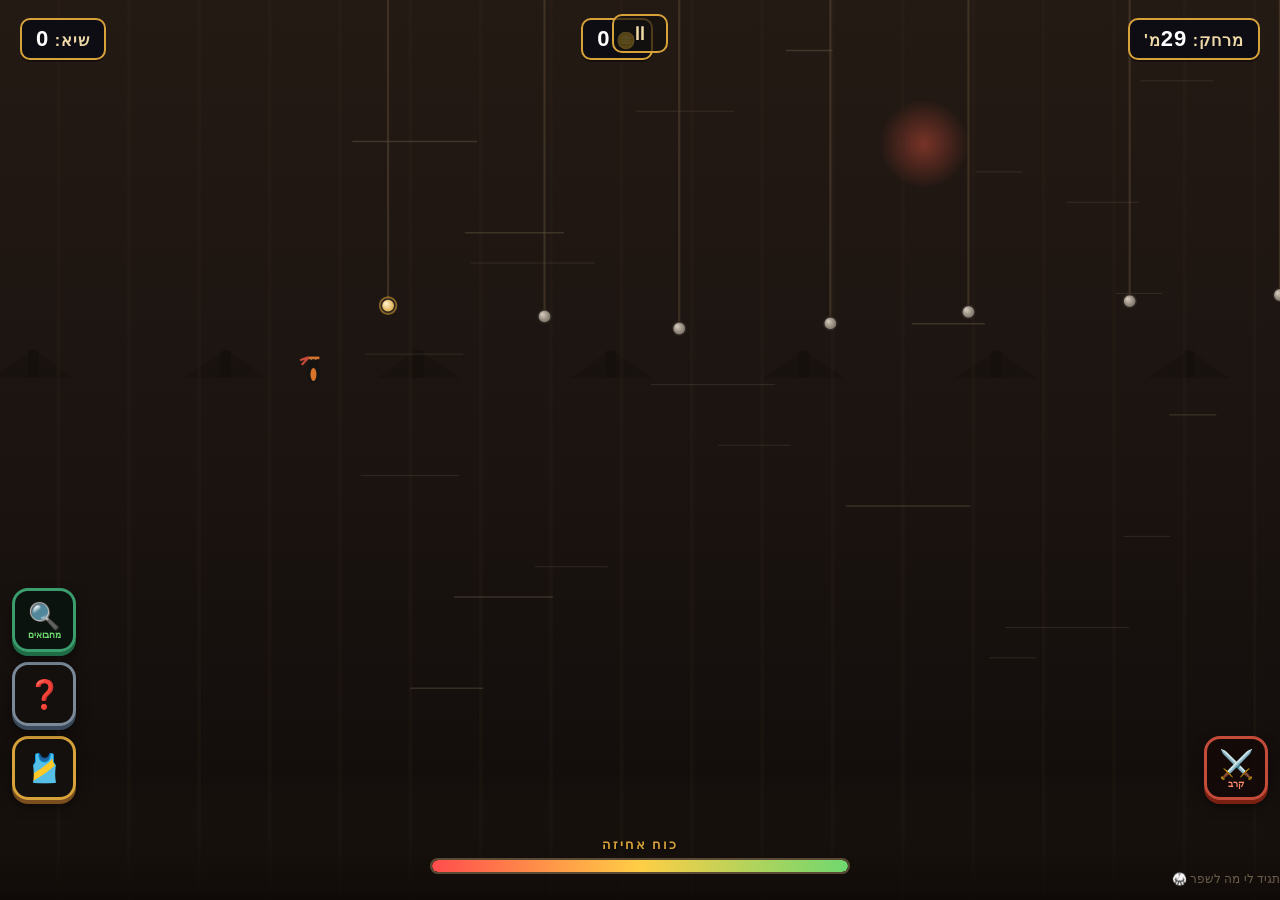
==== ninja-grip.html @ b0ee674c "Add Ninja Grip game with hide-and-seek mini-game (#1) * Add Ninja Grip game with hide-and-seek mini-" ====
<!DOCTYPE html>
<html lang="he" dir="rtl">
<head>
<meta charset="UTF-8">
<meta name="viewport" content="width=device-width, initial-scale=1.0, maximum-scale=1.0, user-scalable=no">
<title>גריפ נינג'ה</title>
<style>
  @font-face {
    font-family: 'Anton';
    src: local('Anton');
  }

  * {
    margin: 0;
    padding: 0;
    box-sizing: border-box;
    -webkit-tap-highlight-color: transparent;
    user-select: none;
  }

  html, body {
    width: 100%;
    height: 100%;
    overflow: hidden;
    background: #1a1714;
    font-family: 'Segoe UI', 'Arial', sans-serif;
    touch-action: none;
  }

  #game-container {
    position: relative;
    width: 100%;
    height: 100%;
    background: linear-gradient(180deg, #2b2420 0%, #1f1b17 55%, #14110f 100%);
  }

  canvas {
    display: block;
    width: 100%;
    height: 100%;
    touch-action: none;
  }

  .hud {
    position: absolute;
    top: 0;
    left: 0;
    right: 0;
    display: flex;
    justify-content: space-between;
    align-items: flex-start;
    padding: 18px 20px;
    pointer-events: none;
    z-index: 10;
  }

  .hud-chip {
    background: rgba(20, 17, 14, 0.7);
    border: 2px solid #d8a23a;
    border-radius: 10px;
    padding: 8px 16px;
    color: #f0d9a8;
    font-weight: 800;
    font-size: 20px;
    letter-spacing: 1px;
    box-shadow: 0 2px 0 rgba(0,0,0,0.4);
  }

  .hud-chip span {
    color: #ffffff;
    font-size: 22px;
  }

  .grip-meter-wrap {
    position: absolute;
    bottom: 26px;
    left: 50%;
    transform: translateX(-50%);
    width: min(82%, 420px);
    z-index: 10;
    pointer-events: none;
  }

  .grip-label {
    text-align: center;
    color: #d8a23a;
    font-weight: 800;
    font-size: 13px;
    letter-spacing: 2px;
    margin-bottom: 6px;
    text-shadow: 0 2px 3px rgba(0,0,0,0.6);
  }

  .grip-bar-bg {
    width: 100%;
    height: 16px;
    background: rgba(0,0,0,0.5);
    border: 2px solid #5a4a35;
    border-radius: 9px;
    overflow: hidden;
  }

  .grip-bar-fill {
    height: 100%;
    width: 100%;
    background: linear-gradient(90deg, #ff4d4d, #ffce45, #6fd86f);
    border-radius: 9px;
    transition: width 0.08s linear;
  }

  .overlay {
    position: absolute;
    inset: 0;
    display: flex;
    flex-direction: column;
    align-items: center;
    justify-content: center;
    background: rgba(10, 8, 6, 0.97);
    z-index: 20;
    text-align: center;
    padding: 24px;
  }

  .overlay.hidden {
    display: none;
  }

  .title-main {
    font-size: 52px;
    font-weight: 900;
    color: #f0d9a8;
    letter-spacing: 3px;
    text-shadow: 0 4px 0 #8a5a1f, 0 6px 12px rgba(0,0,0,0.6);
    margin-bottom: 4px;
    line-height: 1.1;
  }

  .title-sub {
    color: #d8a23a;
    font-size: 16px;
    font-weight: 700;
    letter-spacing: 4px;
    margin-bottom: 30px;
    opacity: 0.85;
  }

  .btn {
    background: linear-gradient(180deg, #e8b454, #c4863a);
    border: none;
    border-radius: 12px;
    padding: 16px 48px;
    font-size: 22px;
    font-weight: 900;
    color: #2b1d0d;
    letter-spacing: 1px;
    box-shadow: 0 4px 0 #7a4d1f, 0 8px 16px rgba(0,0,0,0.4);
    cursor: pointer;
    margin-top: 10px;
    transition: transform 0.1s;
  }

  .btn:active {
    transform: translateY(3px);
    box-shadow: 0 1px 0 #7a4d1f, 0 4px 8px rgba(0,0,0,0.4);
  }

  .instructions {
    color: #c9b89a;
    font-size: 15px;
    line-height: 1.7;
    max-width: 320px;
    margin-bottom: 26px;
  }

  .instructions b {
    color: #f0d9a8;
  }

  .score-result {
    font-size: 64px;
    font-weight: 900;
    color: #ffffff;
    margin: 6px 0 2px;
    text-shadow: 0 4px 12px rgba(0,0,0,0.5);
  }

  .score-result-label {
    color: #d8a23a;
    font-size: 14px;
    font-weight: 700;
    letter-spacing: 3px;
    margin-bottom: 18px;
  }

  .best-row {
    color: #a89878;
    font-size: 14px;
    margin-bottom: 24px;
  }

  .best-row b {
    color: #f0d9a8;
  }

  .feedback-link {
    position: absolute;
    bottom: 14px;
    color: #6a5d4a;
    font-size: 12px;
    margin-top: 10px;
    cursor: default;
  }

  .btn-secondary {
    background: transparent;
    border: 2px solid #d8a23a;
    border-radius: 12px;
    padding: 10px 32px;
    font-size: 16px;
    font-weight: 800;
    color: #d8a23a;
    letter-spacing: 1px;
    cursor: pointer;
    margin-top: 10px;
    transition: background 0.15s;
  }
  .btn-secondary:active { background: rgba(216,162,58,0.15); }

  .skins-progress {
    color: #a89878;
    font-size: 13px;
    font-weight: 700;
    letter-spacing: 2px;
    margin-bottom: 14px;
  }

  .skins-grid {
    display: grid;
    grid-template-columns: repeat(4, 1fr);
    gap: 10px;
    width: min(94%, 480px);
    max-height: 52vh;
    overflow-y: auto;
    margin-bottom: 18px;
    padding: 4px 2px;
  }

  .skin-card {
    border-radius: 10px;
    padding: 8px 4px 6px;
    display: flex;
    flex-direction: column;
    align-items: center;
    gap: 5px;
    cursor: pointer;
    border: 2px solid transparent;
    transition: border-color 0.15s, background 0.15s;
    background: rgba(255,255,255,0.04);
    position: relative;
  }
  .skin-card.unlocked:hover { background: rgba(216,162,58,0.1); }
  .skin-card.selected { border-color: #d8a23a; background: rgba(216,162,58,0.13); }
  .skin-card.locked { opacity: 0.45; cursor: default; }

  .skin-preview {
    width: 36px;
    height: 44px;
  }

  .skin-name {
    font-size: 9px;
    font-weight: 800;
    color: #f0d9a8;
    text-align: center;
    line-height: 1.2;
  }

  .skin-req {
    font-size: 8px;
    color: #a89878;
    text-align: center;
  }

  .skin-lock {
    position: absolute;
    top: 4px;
    right: 4px;
    font-size: 11px;
  }
</style>
</head>
<body>

<div id="game-container">
  <canvas id="gameCanvas"></canvas>

  <div class="hud">
    <div class="hud-chip">מרחק: <span id="distanceVal">0</span>מ'</div>
    <div class="hud-chip">🪙 <span id="coinVal">0</span></div>
    <div class="hud-chip">שיא: <span id="bestVal">0</span></div>
  </div>

  <button id="pauseBtn" style="position:absolute;top:14px;left:50%;transform:translateX(-50%);z-index:15;background:rgba(20,17,14,0.7);border:2px solid #d8a23a;border-radius:10px;color:#f0d9a8;font-size:20px;padding:6px 16px;cursor:pointer;display:none;">⏸</button>

  <!-- Brawl Stars style side button - skins -->
  <button id="openSkinsBtn" style="
    position:absolute;
    bottom:100px;
    left:12px;
    z-index:15;
    width:64px;height:64px;
    border-radius:16px;
    border:3px solid #d8a23a;
    background:rgba(20,17,14,0.88);
    color:#f0d9a8;
    font-size:28px;
    cursor:pointer;
    box-shadow:0 4px 0 #7a4d1f, 0 6px 12px rgba(0,0,0,0.5);
    display:flex;align-items:center;justify-content:center;
  ">🎽</button>

  <!-- Help button -->
  <button id="helpBtn" style="
    position:absolute;
    bottom:174px;
    left:12px;
    z-index:15;
    width:64px;height:64px;
    border-radius:16px;
    border:3px solid #7a8a9a;
    background:rgba(20,17,14,0.88);
    color:#f0d9a8;
    font-size:28px;
    font-weight:900;
    cursor:pointer;
    box-shadow:0 4px 0 #3a4a5a, 0 6px 12px rgba(0,0,0,0.5);
    display:flex;align-items:center;justify-content:center;
  ">❓</button>

  <!-- Hide and seek button -->
  <button id="hideSeekBtn" style="position:absolute;bottom:248px;left:12px;z-index:15;width:64px;height:64px;border-radius:16px;border:3px solid #3a9d6e;background:rgba(10,20,14,0.88);color:#f0d9a8;font-size:26px;cursor:pointer;box-shadow:0 4px 0 #1f6b46, 0 6px 12px rgba(0,0,0,0.5);display:flex;align-items:center;justify-content:center;flex-direction:column;gap:0;">🔍<div style="font-size:9px;color:#6fd86f;font-weight:800;margin-top:-2px;">מחבואים</div></button>

  <!-- Help overlay -->
  <div class="overlay hidden" id="helpOverlay" style="gap:14px;">
    <div class="title-sub">מדריך הנינג'ה</div>
    <div class="title-main" style="font-size:34px;margin-bottom:4px;">איך משחקים?</div>
    <div style="display:flex;flex-direction:column;gap:14px;max-width:300px;text-align:right;">
      <div style="background:rgba(255,255,255,0.05);border-radius:12px;padding:12px 16px;border:1px solid #3a3024;">
        <div style="font-size:28px;margin-bottom:4px;">🤛</div>
        <div style="color:#f0d9a8;font-weight:800;font-size:15px;">החזק</div>
        <div style="color:#c9b89a;font-size:13px;margin-top:3px;">לחץ והחזק כדי לתפוס את המוט ולהתנופף עליו</div>
      </div>
      <div style="background:rgba(255,255,255,0.05);border-radius:12px;padding:12px 16px;border:1px solid #3a3024;">
        <div style="font-size:28px;margin-bottom:4px;">✋</div>
        <div style="color:#f0d9a8;font-weight:800;font-size:15px;">שחרר בזמן</div>
        <div style="color:#c9b89a;font-size:13px;margin-top:3px;">שחרר בשיא התנופה כדי לעוף למוט הבא</div>
      </div>
      <div style="background:rgba(255,255,255,0.05);border-radius:12px;padding:12px 16px;border:1px solid #3a3024;">
        <div style="font-size:28px;margin-bottom:4px;">💪</div>
        <div style="color:#f0d9a8;font-weight:800;font-size:15px;">שמור על כוח האחיזה</div>
        <div style="color:#c9b89a;font-size:13px;margin-top:3px;">המד בתחתית מתרוקן כשתופסים — תן לו לנשום!</div>
      </div>
      <div style="background:rgba(255,255,255,0.05);border-radius:12px;padding:12px 16px;border:1px solid #3a3024;">
        <div style="font-size:28px;margin-bottom:4px;">🪙</div>
        <div style="color:#f0d9a8;font-weight:800;font-size:15px;">אסוף מטבעות</div>
        <div style="color:#c9b89a;font-size:13px;margin-top:3px;">עבור דרך המטבעות כדי לאסוף ולקנות סקינים</div>
      </div>
    </div>
    <button class="btn" id="closeHelpBtn" style="margin-top:8px;">הבנתי! 🥋</button>
  </div>

  <!-- Battle button - right side -->
  <button id="battleBtn" style="
    position:absolute;
    bottom:100px;
    right:12px;
    z-index:15;
    width:64px;height:64px;
    border-radius:16px;
    border:3px solid #c44b3a;
    background:rgba(20,10,8,0.88);
    color:#f0d9a8;
    font-size:28px;
    cursor:pointer;
    box-shadow:0 4px 0 #7a2010, 0 6px 12px rgba(0,0,0,0.5);
    display:flex;align-items:center;justify-content:center;
    flex-direction:column;gap:0;
  ">⚔️<div style="font-size:9px;color:#ff8a6a;font-weight:800;margin-top:-2px;" id="battleBtnLabel">קרב</div></button>

  <!-- Battle stage overlay -->
  <div class="overlay hidden" id="battleOverlay" style="gap:0;padding:0;background:rgba(8,4,4,0.97);pointer-events:none;">
    <canvas id="battleCanvas" style="position:absolute;inset:0;width:100%;height:100%;pointer-events:none;"></canvas>
    <div style="position:absolute;top:14px;left:0;right:0;display:flex;justify-content:space-between;padding:0 16px;z-index:5;">
      <div class="hud-chip" id="battleStageLabel">שלב קרב 1</div>
      <div class="hud-chip" id="battlePlayerHpDisplay">❤️ 3</div>
    </div>
    <div style="position:absolute;top:60px;left:50%;transform:translateX(-50%);z-index:5;width:180px;">
      <div style="font-size:11px;color:#c44b3a;text-align:center;margin-bottom:4px;font-weight:800;" id="enemyNameDisplay">אויב</div>
      <div style="background:#3a1010;border-radius:8px;height:12px;border:1px solid #8a2020;overflow:hidden;">
        <div id="enemyHpBar" style="height:100%;background:linear-gradient(90deg,#c4302a,#ff6a3a);border-radius:8px;transition:width 0.2s;"></div>
      </div>
    </div>
    <!-- D-pad: left/right movement bottom-left, jump+attack bottom-right -->
    <div style="position:absolute;bottom:24px;left:16px;display:flex;gap:10px;z-index:10;pointer-events:all;">
      <button id="battleLeft" style="width:60px;height:60px;border-radius:50%;border:3px solid #5a4a35;background:rgba(20,15,10,0.85);color:#f0d9a8;font-size:26px;cursor:pointer;touch-action:none;">◀</button>
      <button id="battleRight" style="width:60px;height:60px;border-radius:50%;border:3px solid #5a4a35;background:rgba(20,15,10,0.85);color:#f0d9a8;font-size:26px;cursor:pointer;touch-action:none;">▶</button>
    </div>
    <div style="position:absolute;bottom:24px;right:16px;display:flex;gap:10px;z-index:10;pointer-events:all;">
      <button id="battleJump" style="width:60px;height:60px;border-radius:50%;border:3px solid #d8a23a;background:rgba(20,15,10,0.85);color:#f0d9a8;font-size:22px;cursor:pointer;touch-action:none;">↑</button>
      <button id="battleAttack" style="width:60px;height:60px;border-radius:50%;border:3px solid #c44b3a;background:rgba(30,10,10,0.85);color:#f0d9a8;font-size:22px;cursor:pointer;touch-action:none;">⚔️</button>
    </div>
  </div>

  <!-- Battle result overlay - fixed position, highest z-index -->
  <div id="battleResultOverlay" style="
    position:fixed;inset:0;z-index:999;
    display:none;
    flex-direction:column;align-items:center;justify-content:center;
    background:rgba(10,8,6,0.97);
    text-align:center;padding:24px;
  ">
    <div class="title-sub" id="battleResultSub">ניצחת!</div>
    <div class="title-main" id="battleResultTitle" style="font-size:44px;">🏆</div>
    <div id="battleResultMsg" style="color:#c9b89a;font-size:16px;margin:10px 0 20px;"></div>
    <button class="btn" id="battleResultBtn">חזרה למשחק</button>
  </div>

  <div class="overlay hidden" id="pauseOverlay">
    <div class="title-sub">🥷 מושהה</div>
    <div class="title-main" style="font-size:38px;margin-bottom:20px;">הפסקה</div>
    <button class="btn" id="resumeBtn">המשך ▶</button>
    <button class="btn-secondary" id="quitBtn" style="margin-top:12px;">יציאה לתפריט</button>
  </div>

  <div class="grip-meter-wrap">
    <div class="grip-label">כוח אחיזה</div>
    <div class="grip-bar-bg">
      <div class="grip-bar-fill" id="gripFill"></div>
    </div>
  </div>

  <div class="overlay hidden" id="skinsOverlay">
    <div class="title-sub">בחר את הניינג'ה שלך</div>
    <div class="title-main" style="font-size:32px;">סקינים</div>
    <div class="skins-progress" id="skinsProgress">0 / 20 נפתחו</div>
    <div class="skins-grid" id="skinsGrid"></div>
    <button class="btn" id="closeSkinsBtn">חזרה</button>
  </div>

  <div class="overlay hidden" id="gameOverOverlay">
    <div class="score-result-label" id="fallQuote">הניינג'ה נפל</div>
    <div class="score-result" id="finalScore">0</div>
    <div class="best-row">השיא שלך: <b id="bestScoreRow">0</b> מטרים</div>
    <button class="btn" id="retryBtn">חזרה לדוג'ו 🥋</button>
  </div>

  <div class="feedback-link">תגיד לי מה לשפר 🥋</div>

  <div id="hideSeekScreen" style="position:fixed;inset:0;z-index:200;display:none;overflow:hidden;background:#0a0a0f;touch-action:none;">
    <style>

* { margin:0; padding:0; box-sizing:border-box; user-select:none; -webkit-tap-highlight-color:transparent; }
#hideSeekScreen { width:100%; height:100%; overflow:hidden; background:#0a0a0f; font-family:'Segoe UI',Arial,sans-serif; touch-action:none; }
#hs_gameCanvas { display:block; width:100%; height:100%; }
#hs_hud {
  position:absolute; top:0; left:0; right:0;
  display:flex; justify-content:space-between; align-items:center;
  padding:10px 14px; pointer-events:none; z-index:10;
}
.hud-chip {
  background:rgba(10,10,20,0.82); border:2px solid #d8a23a;
  border-radius:10px; padding:6px 14px; color:#f0d9a8;
  font-weight:800; font-size:16px;
}
#hs_dpad {
  position:absolute; bottom:24px; left:16px; z-index:10;
  display:grid; grid-template-columns:56px 56px 56px;
  grid-template-rows:56px 56px; gap:6px;
}
#hideSeekScreen .hs-dpad-btn {
  width:56px; height:56px; border-radius:50%;
  border:3px solid #5a4a35; background:rgba(20,15,10,0.85);
  color:#f0d9a8; font-size:22px; cursor:pointer; touch-action:none;
  display:flex; align-items:center; justify-content:center;
}
#hs_overlay {
  position:fixed; inset:0; z-index:50;
  display:flex; flex-direction:column; align-items:center; justify-content:center;
  background:rgba(8,8,16,0.97); text-align:center; padding:24px;
}
#hs_overlay.hidden { display:none; }
.title-main { font-size:42px; font-weight:900; color:#f0d9a8; text-shadow:0 4px 0 #8a5a1f; margin-bottom:6px; }
.title-sub { color:#d8a23a; font-size:14px; font-weight:700; letter-spacing:3px; margin-bottom:20px; }
.instructions { color:#c9b89a; font-size:14px; line-height:1.8; max-width:300px; margin-bottom:24px; }
.instructions b { color:#f0d9a8; }
.btn {
  background:linear-gradient(180deg,#e8b454,#c4863a);
  border:none; border-radius:12px; padding:14px 40px;
  font-size:20px; font-weight:900; color:#2b1d0d;
  box-shadow:0 4px 0 #7a4d1f; cursor:pointer; margin-top:8px;
}
.result-big { font-size:64px; font-weight:900; color:#fff; margin:8px 0 2px; }
.result-sub { color:#d8a23a; font-size:13px; font-weight:700; letter-spacing:2px; margin-bottom:16px; }

    </style>
    <button onclick="document.getElementById('hideSeekScreen').style.display='none'; if (typeof __pauseHideSeek === 'function') __pauseHideSeek();" style="position:absolute;top:14px;right:14px;z-index:201;width:44px;height:44px;border-radius:12px;border:2px solid #3a9d6e;background:rgba(10,20,14,0.9);color:#f0d9a8;font-size:20px;cursor:pointer;font-weight:900;">✕</button>
    
<canvas id="hs_gameCanvas"></canvas>

<div id="hs_hud">
  <div class="hud-chip">🔍 <span id="hs_foundCount">0</span>/9</div>
  <div class="hud-chip" id="hs_timerChip">⏱ 60</div>
  <div class="hud-chip" id="hs_ammoChip">🔫 <span id="hs_ammoCount">12</span></div>
</div>

<div id="hs_dpad">
  <div></div>
  <button class="hs-dpad-btn" id="hs_btnUp">▲</button>
  <div></div>
  <button class="hs-dpad-btn" id="hs_btnLeft">◀</button>
  <button class="hs-dpad-btn" id="hs_btnDown">▼</button>
  <button class="hs-dpad-btn" id="hs_btnRight">▶</button>
</div>

<button id="hs_btnShoot" style="
  position:absolute; bottom:24px; right:16px; z-index:10;
  width:90px; height:90px; border-radius:50%;
  border:4px solid #c44b3a; background:rgba(30,10,10,0.9);
  color:#f0d9a8; font-size:32px; cursor:pointer; touch-action:none;
">🔫</button>

<div id="hs_overlay">
  <div class="title-sub">מצא את כולם לפני שהזמן נגמר</div>
  <div class="title-main">מחבואים נינג'ה</div>
  <div class="instructions">
    אתה ה<b>מחפש</b> — מצא את 9 הנינג'ות המסתתרים.<br>
    <b>D-pad</b> לזוז • <b>🔫</b> לירות<br>
    פגע בנינג'ה = מצאת אותו!<br>
    יש לך <b>60 שניות</b> ו-<b>12 כדורים</b>.
  </div>
  <button class="btn" id="hs_btnStart">התחל לחפש! 🔍</button>
</div>

<div id="hs_resultOverlay" style="
  position:fixed; inset:0; z-index:60; display:none;
  flex-direction:column; align-items:center; justify-content:center;
  background:rgba(8,8,16,0.97); text-align:center; padding:24px;
">
  <div class="title-sub" id="hs_resultSub">תוצאה</div>
  <div class="result-big" id="hs_resultScore">0/9</div>
  <div class="result-sub" id="hs_resultMsg">נינג'ות נמצאו</div>
  <button class="btn" id="hs_btnRestart">שחק שוב</button>
</div>



  </div>
</div>

<script>
(function() {
  const canvas = document.getElementById('gameCanvas');
  const ctx = canvas.getContext('2d');

  let W, H, DPR;
  const ZOOM_OUT = 1.35; // >1 means we see more world per screen pixel (camera pulled back)

  function resize() {
    let cw = canvas.clientWidth;
    let ch = canvas.clientHeight;

    // Mobile browsers can briefly report 0 (or stale) dimensions mid-rotation.
    // Skip this call entirely rather than locking in broken values.
    if (!cw || !ch) return;

    DPR = Math.min(window.devicePixelRatio || 1, 2);
    let newW = cw * ZOOM_OUT;
    let newH = ch * ZOOM_OUT;

    // If actively mid-run, rescale existing bar/player positions proportionally
    // instead of leaving them stale relative to the new dimensions.
    if ((state === STATE.SWING || state === STATE.HANG || state === STATE.FALL) && W && H) {
      let scaleX = newW / W;
      let scaleY = newH / H;
      for (let b of bars) {
        b.x *= scaleX;
        b.y *= scaleY;
      }
      player.x *= scaleX;
      player.y *= scaleY;
      distance *= scaleX;
      pendulumLength *= scaleY;
    }

    W = newW;
    H = newH;
    canvas.width = cw * DPR;
    canvas.height = ch * DPR;
    let scale = (cw / W) * DPR;
    ctx.setTransform(scale, 0, 0, scale, 0, 0);
  }
  window.addEventListener('resize', resize);
  window.addEventListener('orientationchange', () => {
    // Real devices can take a moment to settle new dimensions; retry a few times.
    setTimeout(resize, 100);
    setTimeout(resize, 300);
    setTimeout(resize, 600);
  });

  // ---------- Game State ----------
  const STATE = { MENU: 'menu', COUNTDOWN: 'countdown', SWING: 'swing', HANG: 'hang', FALL: 'fall', OVER: 'over', PAUSED: 'paused' };
  let stateBeforePause = null;
  let countdownTimer = 0; // counts down from 3 to 0
  let state = STATE.MENU;

  let bestDistance = parseInt(localStorage.getItem('ninjagrip_best') || '0', 10) || 0;

  // ---------- Skins ----------
  // Cosmetic-only: each skin defines colors for gi/body, sash, mask, headband, headband tail, eyes.
  const SKINS = [
    { id: 'classic',   name: 'נינג\'ה קלאסי',   price: 0,    body: '#161412', sash: '#d8742a', headband: '#d8742a', tail: '#c44b3a', eyes: '#f0d9a8' },
    { id: 'crimson',   name: 'להב אדום',        price: 30,   body: '#1a1210', sash: '#c4302a', headband: '#c4302a', tail: '#8a1f1f', eyes: '#f0d9a8' },
    { id: 'jade',      name: 'יאדה ירוקה',      price: 50,   body: '#101a14', sash: '#3a9d6e', headband: '#3a9d6e', tail: '#1f6b46', eyes: '#f0d9a8' },
    { id: 'azure',     name: 'תכלת לילה',       price: 75,   body: '#10141a', sash: '#3a7dc4', headband: '#3a7dc4', tail: '#1f4f8a', eyes: '#f0d9a8' },
    { id: 'gold',      name: 'מאסטר זהוב',      price: 100,  body: '#161310', sash: '#e8b454', headband: '#e8b454', tail: '#a3742a', eyes: '#2b1d0d' },
    { id: 'violet',    name: 'צל סגול',         price: 130,  body: '#14101a', sash: '#8a4fc4', headband: '#8a4fc4', tail: '#5a2f8a', eyes: '#f0d9a8' },
    { id: 'storm',     name: 'סופת ברזל',       price: 160,  body: '#16181a', sash: '#7a8a9a', headband: '#7a8a9a', tail: '#4a5a6a', eyes: '#f0d9a8' },
    { id: 'sakura',    name: 'פריחת סאקורה',    price: 200,  body: '#1a1216', sash: '#e88fa8', headband: '#e88fa8', tail: '#c45a7a', eyes: '#2b1d0d' },
    { id: 'venom',     name: 'ארס נינג\'ה',      price: 250,  body: '#101810', sash: '#6dbf3a', headband: '#6dbf3a', tail: '#3a7d1f', eyes: '#c4302a' },
    { id: 'obsidian',  name: 'אובסידיאן',       price: 300,  body: '#0a0a0a', sash: '#3a3a3a', headband: '#3a3a3a', tail: '#1a1a1a', eyes: '#c4302a' },
    { id: 'phoenix',   name: 'עוף החול',        price: 360,  body: '#1a1410', sash: '#e8742a', headband: '#e85a2a', tail: '#c43a1a', eyes: '#f0d9a8' },
    { id: 'glacier',   name: 'קרחון',           price: 420,  body: '#101618', sash: '#7ad4e8', headband: '#7ad4e8', tail: '#3a9dc4', eyes: '#2b1d0d' },
    { id: 'shadow',    name: 'מאסטר הצללים',    price: 500,  body: '#0d0d0f', sash: '#2a2a3a', headband: '#5a3a8a', tail: '#2a1a4a', eyes: '#8a4fc4' },
    { id: 'ember',     name: 'גחלת בוערת',      price: 600,  body: '#1a1010', sash: '#ff6a3a', headband: '#ff6a3a', tail: '#c4302a', eyes: '#f0d9a8' },
    { id: 'royal',     name: 'נינג\'ה מלכותי',   price: 700,  body: '#10101a', sash: '#d4af37', headband: '#5a2f8a', tail: '#d4af37', eyes: '#f0d9a8' },
    { id: 'toxic',     name: 'דרקון רעיל',      price: 850,  body: '#0d1a0d', sash: '#aaff3a', headband: '#aaff3a', tail: '#6dbf1f', eyes: '#aaff3a' },
    { id: 'midnight',  name: 'חצות',            price: 1000, body: '#08080c', sash: '#3a3a6a', headband: '#7a7ad4', tail: '#3a3a6a', eyes: '#7a7ad4' },
    { id: 'solar',     name: 'נינג\'ה שמשי',     price: 1200, body: '#1a1608', sash: '#ffd454', headband: '#ffaa2a', tail: '#ff7a1a', eyes: '#2b1d0d' },
    { id: 'abyss',     name: 'תהום',            price: 1500, body: '#05050a', sash: '#1a2a4a', headband: '#2a4a7a', tail: '#0a1530', eyes: '#3a9dc4' },
    { id: 'legend',    name: 'אגדת הדוג\'ו',     price: 2000, body: '#161412', sash: '#ffd454', headband: '#c4302a', tail: '#3a7dc4', eyes: '#ffd454' }
  ];

  let coins = parseInt(localStorage.getItem('ninjagrip_coins') || '0', 10) || 0;
  let ownedSkins = JSON.parse(localStorage.getItem('ninjagrip_owned_skins') || '["classic"]');
  let selectedSkinId = localStorage.getItem('ninjagrip_selected_skin') || 'classic';

  function saveCoins() { localStorage.setItem('ninjagrip_coins', coins); }
  function saveOwnedSkins() { localStorage.setItem('ninjagrip_owned_skins', JSON.stringify(ownedSkins)); }

  function isSkinOwned(id) { return ownedSkins.includes(id); }

  function buySkin(id) {
    let skin = SKINS.find(s => s.id === id);
    if (!skin || isSkinOwned(id)) return false;
    if (coins < skin.price) return false;
    coins -= skin.price;
    ownedSkins.push(id);
    saveCoins();
    saveOwnedSkins();
    return true;
  }

  function getCurrentSkin() {
    let skin = SKINS.find(s => s.id === selectedSkinId);
    if (!skin || !isSkinOwned(selectedSkinId)) skin = SKINS[0];
    return skin;
  }

  function selectSkin(id) {
    if (!isSkinOwned(id)) return false;
    selectedSkinId = id;
    localStorage.setItem('ninjagrip_selected_skin', id);
    return true;
  }

  // Coin pickups in the world
  let coinPickups = []; // {x, y, collected, bobOffset}
  let runCoinsEarned = 0;

  // ---------- Stage System ----------
  const STAGES = [
    { id: 'dojo',    name: 'דוג\'ו',         distEnd: 200,  bgColor: '#241a14', enemyName: null },
    { id: 'enemy1',  name: 'אויב: שומר',    distEnd: 400,  bgColor: '#1a1424', enemyName: 'שומר הדוג\'ו',  enemyHp: 5,  enemySpeed: 1.0, reward: 30  },
    { id: 'dojo2',   name: 'גגות',          distEnd: 600,  bgColor: '#14181a', enemyName: null },
    { id: 'enemy2',  name: 'אויב: לוחם',   distEnd: 800,  bgColor: '#1a1a14', enemyName: 'לוחם הצללים', enemyHp: 8,  enemySpeed: 1.4, reward: 60  },
    { id: 'dojo3',   name: 'מקדש',         distEnd: 1050, bgColor: '#141a14', enemyName: null },
    { id: 'enemy3',  name: 'אויב: מאסטר',  distEnd: 1300, bgColor: '#1a1014', enemyName: 'מאסטר הקרב',  enemyHp: 12, enemySpeed: 1.8, reward: 100 },
    { id: 'dojo4',   name: 'מבצר',         distEnd: 1600, bgColor: '#101418', enemyName: null },
    { id: 'enemy4',  name: 'בוס: שר הצל',  distEnd: 9999, bgColor: '#0a0a14', enemyName: 'שר הצל',      enemyHp: 20, enemySpeed: 2.4, reward: 250 }
  ];

  let currentStageIdx = 0;
  let stageTransition = null; // {name, timer} — show stage name popup
  let enemy = null; // active enemy object
  let shurikens = []; // {x, y, vx, vy, angle}
  let swords = []; // player sword projectiles {x, y, vx}
  let playerSwordCooldown = 0;
  let stageVictory = false; // briefly true when enemy defeated

  document.getElementById('bestVal').textContent = bestDistance;
  document.getElementById('coinVal').textContent = coins;

  // Player is fixed horizontally near center-left; world (bars) scroll toward player.
  let player = { x: 0, y: 0, vy: 0, holding: false, angle: 0, swingDir: 1 };

  let grip = 100; // 0-100
  const GRIP_DRAIN_RATE = 16; // per second while holding
  const GRIP_REGEN_RATE = 34; // per second while not holding (swinging free)
  const GRAVITY = 1700;
  const SWING_SPEED = 2.6; // radians/sec base pendulum speed influence

  let bars = []; // {x, y, radius}
  let distance = 0;
  let scrollSpeed = 280; // px/sec, ramps up
  let baseScrollSpeed = 280;
  let catchSpeedBonus = 0; // permanent speed added per successful catch
  let speedBurstTimer = 0; // brief visual speed-burst effect on catch
  let elapsedTime = 0;

  let lastTime = 0;
  let rafId = null;

  let currentBarIndex = 0; // index of bar player currently swings from
  let pendulumAngle = -0.9; // radians, 0 = straight down
  let pendulumLength = 130;
  let pendulumOmega = 0; // angular velocity

  let particles = [];
  let shakeTime = 0;
  let shakeMag = 0;
  let catchFlash = null; // {x, y, life}
  let catchStreak = 0;
  let streakPopTimer = 0;
  let streakPopText = '';

  function resetGame() {
    distance = 0;
    elapsedTime = 0;
    grip = 100;
    scrollSpeed = baseScrollSpeed;
    catchSpeedBonus = 0;
    speedBurstTimer = 0;
    particles = [];
    shakeTime = 0;
    bars = [];
    currentBarIndex = 0;

    let startX = W * 0.32;
    let barY = H * 0.34;
    // generate initial bars
    let gap = 200;
    for (let i = 0; i < 14; i++) {
      bars.push({
        x: startX + i * gap + (i === 0 ? 0 : rand(-18, 22)),
        y: barY + Math.sin(i * 0.7) * 22 + rand(-10, 10),
        passed: false
      });
    }
    pendulumAngle = -0.9;
    pendulumOmega = 0;
    player.holding = true;
    player.airborne = false;
    player.vx = 0;
    player.vy = 0;
    player.angle = 0;
    inputDown = false;
    catchFlash = null;
    catchStreak = 0;
    streakPopTimer = 0;
    streakPopText = '';
    coinPickups = [];
    runCoinsEarned = 0;
    currentStageIdx = 0;
    stageTransition = { name: STAGES[0].name, timer: 2 };
    enemy = null;
    shurikens = [];
    swords = [];
    playerSwordCooldown = 0;
    stageVictory = false;
    state = STATE.HANG;
  }

  function rand(a, b) { return a + Math.random() * (b - a); }

  function spawnBarsIfNeeded() {
    while (bars.length < 16) {
      let last = bars[bars.length - 1];
      let gap = rand(180, 250);
      let newBar = {
        x: last.x + gap,
        y: H * 0.34 + rand(-46, 46),
        passed: false
      };
      bars.push(newBar);

      // spawn a coin between this bar and the last one, ~33% chance
      if (Math.random() < 0.33) {
        coinPickups.push({
          x: last.x + gap * 0.5,
          y: last.y + rand(60, 120), // lower than the bars, within swing arc
          collected: false,
          bobOffset: rand(0, Math.PI * 2),
          popLife: 0
        });
      }
    }
  }

  function addParticles(x, y, color, n) {
    for (let i = 0; i < n; i++) {
      particles.push({
        x, y,
        vx: rand(-90, 90),
        vy: rand(-160, -40),
        life: 1,
        color
      });
    }
  }

  // ---------- Input ----------
  let inputDown = false;

  function onDown() {
    if (state === STATE.MENU) return;
    if (state === STATE.OVER) return;
    if (state === STATE.FALL) return;
    if (state === STATE.COUNTDOWN) return;
    inputDown = true;
  }
  function onUp() {
    inputDown = false;
  }

  canvas.addEventListener('pointerdown', (e) => { e.preventDefault(); onDown(); });
  window.addEventListener('pointerup', onUp);
  window.addEventListener('pointercancel', onUp);
  window.addEventListener('keydown', (e) => {
    if (e.code === 'Space') { e.preventDefault(); onDown(); }
  });
  window.addEventListener('keyup', (e) => {
    if (e.code === 'Space') { e.preventDefault(); onUp(); }
  });

  window.addEventListener('keydown', (e) => {
    if (e.code === 'Space') { e.preventDefault(); onDown(); }
    if (e.code === 'Escape') { e.preventDefault(); togglePause(); }
  });
  window.addEventListener('keyup', (e) => {
    if (e.code === 'Space') { e.preventDefault(); onUp(); }
  });

  function togglePause() {
    if (state === STATE.SWING || state === STATE.HANG) {
      stateBeforePause = state;
      state = STATE.PAUSED;
      inputDown = false;
      document.getElementById('pauseOverlay').classList.remove('hidden');
      document.getElementById('pauseBtn').textContent = '▶';
    } else if (state === STATE.PAUSED) {
      resumeFromPause();
    }
  }

  function resumeFromPause() {
    document.getElementById('pauseOverlay').classList.add('hidden');
    document.getElementById('pauseBtn').textContent = '⏸';
    state = stateBeforePause || STATE.HANG;
    lastTime = 0;
  }

  function showPauseBtn(show) {
    document.getElementById('pauseBtn').style.display = show ? 'block' : 'none';
    // skins button visibility is managed by the game loop, not here
  }

  // ---------- Update ----------
  function update(dt) {
    elapsedTime += dt;
    scrollSpeed = baseScrollSpeed + elapsedTime * 5.5 + catchSpeedBonus; // gradual ramp + per-catch bonus

    if (state === STATE.HANG || state === STATE.SWING) {
      let bar = bars[currentBarIndex];
      if (!bar) return;

      // anchor point in screen space = bar position relative to scroll
      let anchorX = bar.x - distance;
      let anchorY = bar.y;

      let holding = inputDown;
      player.holding = holding;

      if (holding) {
        // Pendulum physics: gravity torque pulls toward angle 0 (straight down)
        let angularAccel = -(GRAVITY / pendulumLength) * Math.sin(pendulumAngle) * 1.25;
        pendulumOmega += angularAccel * dt;
        pendulumOmega *= 0.999; // slight damping
        pendulumAngle += pendulumOmega * dt;

        grip -= GRIP_DRAIN_RATE * dt;
        state = STATE.SWING;

        player.x = anchorX + Math.sin(pendulumAngle) * pendulumLength;
        player.y = anchorY + Math.cos(pendulumAngle) * pendulumLength;

        if (grip <= 0) {
          grip = 0;
          triggerFall();
          return;
        }
      } else {
        // released: fly forward in arc using current swing velocity
        grip = Math.min(100, grip + GRIP_REGEN_RATE * dt);

        if (state === STATE.SWING) {
          // convert release into projectile velocity
          let speed = pendulumOmega * pendulumLength;
          player.vx = Math.cos(pendulumAngle) * speed + scrollSpeed * 0.15;
          player.vy = -Math.sin(pendulumAngle) * speed;
          state = STATE.HANG; // reuse as "airborne free" sub-state via flag
          player.airborne = true;
        }

        if (player.airborne) {
          player.vy += GRAVITY * dt * 0.55;
          player.x += player.vx * dt;
          player.y += player.vy * dt;
        } else {
          player.x = anchorX + Math.sin(pendulumAngle) * pendulumLength;
          player.y = anchorY + Math.cos(pendulumAngle) * pendulumLength;
        }

        // check collision with next bars (catch range)
        // catch radius grows the lower the player is on screen, making low swings more forgiving
        let lowness = Math.max(0, player.y - H * 0.34);
        let dynamicCatchRadius = Math.min(105 + lowness * 0.6, 220);

        for (let i = currentBarIndex + 1; i < bars.length; i++) {
          let b = bars[i];
          let bx = b.x - distance;
          let by = b.y;
          let dx = player.x - bx;
          let dy = player.y - by;
          let d2 = dx * dx + dy * dy;
          if (d2 < dynamicCatchRadius * dynamicCatchRadius && player.airborne) {
            // caught new bar
            currentBarIndex = i;
            player.airborne = false;
            let ndx = player.x - bx;
            let ndy = player.y - by;
            pendulumAngle = Math.atan2(ndx, ndy);
            pendulumOmega = (player.vx * Math.cos(pendulumAngle) - player.vy * Math.sin(pendulumAngle)) / pendulumLength * 0.85;
            addParticles(bx, by, '#d8a23a', 16);
            shakeTime = 0.15; shakeMag = 7;
            catchFlash = { x: bx, y: by, life: 1 };
            speedBurstTimer = 0.4;
            catchStreak++;
            streakPopTimer = 0.6;
            streakPopText = pickCatchPhrase(catchStreak);
            catchSpeedBonus += 14;
            state = STATE.SWING;
            break;
          }
        }

        // missed everything -> fell off bottom or too far behind
        if (player.airborne && (player.y > H + 80 || player.x < -80)) {
          triggerFall();
          return;
        }
      }

      // base scroll
      distance += scrollSpeed * dt * 0.12;

      // camera tracking: if player x drifts ahead of W*0.35, push camera to follow
      let targetPlayerX = W * 0.35;
      if (player.x > targetPlayerX + 30) {
        distance += (player.x - targetPlayerX) * 0.12;
      }
      // if player falls behind W*0.15, also shift camera back slightly
      if (player.x < W * 0.15) {
        distance -= (W * 0.15 - player.x) * 0.08;
      }

      spawnBarsIfNeeded();
      // cull old bars behind view
      while (bars.length && (bars[0].x - distance) < -200 && currentBarIndex > 0) {
        bars.shift();
        currentBarIndex--;
      }

      // coin collection
      for (let c of coinPickups) {
        if (c.collected) continue;
        let cx = c.x - distance;
        let cy = c.y;
        let dx = player.x - cx;
        let dy = player.y - cy;
        if (dx * dx + dy * dy < 40 * 40) {
          c.collected = true;
          c.popLife = 1;
          coins++;
          runCoinsEarned++;
          saveCoins();
          addParticles(cx, cy, '#ffd454', 6);
          document.getElementById('coinVal').textContent = coins;
        }
      }
      // cull old coins
      coinPickups = coinPickups.filter(c => !c.collected || c.popLife > 0);
      coinPickups = coinPickups.filter(c => (c.x - distance) > -300);
    } else if (state === STATE.FALL) {
      player.vy += GRAVITY * dt;
      player.y += player.vy * dt;
      player.angle += dt * 6;
      if (player.y > H + 120) {
        endGame();
      }
    }

    // ---------- Stage Logic ----------
    let stage = STAGES[currentStageIdx];

    // stage transition timer
    if (stageTransition) {
      stageTransition.timer -= dt;
      if (stageTransition.timer <= 0) stageTransition = null;
    }

    // advance to next stage when distance threshold reached
    if (currentStageIdx < STAGES.length - 1 && distance >= STAGES[currentStageIdx].distEnd) {
      // only advance if not in enemy fight, or enemy defeated
      if (!stage.enemyName || !enemy || enemy.hp <= 0) {
        currentStageIdx++;
        let nextStage = STAGES[currentStageIdx];
        stageTransition = { name: nextStage.name, timer: 2.5 };
        // spawn enemy for combat stages
        if (nextStage.enemyName) {
          enemy = {
            name: nextStage.enemyName,
            hp: nextStage.enemyHp,
            maxHp: nextStage.enemyHp,
            speed: nextStage.enemySpeed,
            x: W * 0.85,
            y: H * 0.35,
            shootTimer: 1.5 / nextStage.enemySpeed,
            reward: nextStage.reward,
            bobOffset: 0
          };
          shurikens = [];
          swords = [];
        }
      }
    }

    // enemy logic
    if (enemy && enemy.hp > 0) {
      enemy.bobOffset += dt * 2;
      enemy.shootTimer -= dt;

      if (enemy.shootTimer <= 0) {
        // shoot shuriken toward player area
        let targetY = player.y + rand(-60, 60);
        let dy = targetY - enemy.y;
        let speed = 320 + enemy.speed * 80;
        shurikens.push({
          x: enemy.x - 10,
          y: enemy.y + rand(-20, 20),
          vx: -speed,
          vy: dy * 0.8,
          angle: 0
        });
        enemy.shootTimer = (1.2 + rand(0, 0.8)) / enemy.speed;
      }

      // check shuriken hits player
      for (let s of shurikens) {
        if (s.hit) continue;
        let dx = s.x - player.x;
        let dy = s.y - player.y;
        if (dx * dx + dy * dy < 28 * 28) {
          s.hit = true;
          grip = Math.max(0, grip - 30);
          addParticles(player.x, player.y, '#ff4d4d', 8);
          shakeTime = 0.2; shakeMag = 8;
        }
      }

      // update shurikens
      for (let s of shurikens) {
        s.x += s.vx * dt;
        s.y += s.vy * dt;
        s.angle += dt * 10;
      }
      shurikens = shurikens.filter(s => s.x > -100 && s.x < W + 100 && !s.hit);

      // auto-throw sword on catch (reuse catchStreak logic)
      playerSwordCooldown -= dt;
      if (playerSwordCooldown <= 0 && catchStreak > 0) {
        // throw sword every 2 catches
        if (catchStreak % 2 === 0) {
          swords.push({ x: player.x, y: player.y, vx: 500 });
          playerSwordCooldown = 0.3;
        }
      }

      // update swords
      for (let sw of swords) {
        sw.x += sw.vx * dt;
        // check hit on enemy
        let dx = sw.x - enemy.x;
        let dy = sw.y - enemy.y;
        if (!sw.hit && dx * dx + dy * dy < 45 * 45) {
          sw.hit = true;
          enemy.hp--;
          addParticles(enemy.x, enemy.y, '#d8a23a', 10);
          shakeTime = 0.1; shakeMag = 5;
          if (enemy.hp <= 0) {
            // enemy defeated!
            coins += enemy.reward;
            runCoinsEarned += enemy.reward;
            saveCoins();
            document.getElementById('coinVal').textContent = coins;
            stageVictory = true;
            setTimeout(() => { stageVictory = false; }, 2000);
            addParticles(enemy.x, enemy.y, '#ffd454', 30);
          }
        }
      }
      swords = swords.filter(sw => sw.x < W + 50 && !sw.hit);
    }

    // ---------- Stage Transition Effect ----------
    if (stageTransition) stageTransition.timer -= 0; // already decremented above

    // particles
    for (let p of particles) {
      p.x += p.vx * dt;
      p.y += p.vy * dt;
      p.vy += 500 * dt;
      p.life -= dt * 1.6;
    }
    particles = particles.filter(p => p.life > 0);

    if (shakeTime > 0) shakeTime -= dt;
    if (catchFlash) {
      catchFlash.life -= dt * 2.2;
      if (catchFlash.life <= 0) catchFlash = null;
    }
    if (streakPopTimer > 0) streakPopTimer -= dt;
    if (speedBurstTimer > 0) speedBurstTimer -= dt;
    for (let c of coinPickups) {
      if (c.popLife > 0) c.popLife -= dt * 3;
    }

    document.getElementById('distanceVal').textContent = Math.floor(distance);
    document.getElementById('gripFill').style.width = Math.max(0, grip) + '%';
  }

  function triggerFall() {
    state = STATE.FALL;
    player.vy = 80;
    addParticles(player.x, player.y, '#ff4d4d', 14);
    shakeTime = 0.25; shakeMag = 10;
  }

  const CATCH_PHRASES = [
    'אחיזת ברזל!',
    'זריזות נינג\'ה!',
    'תפיסה חדה!',
    'כמו מאסטר!',
    'תנופה מושלמת!',
    'ידיים של פלדה!'
  ];
  const MILESTONE_PHRASES = {
    5: 'דרגת חניך עברה! 🥋',
    10: 'דרגת לוחם! 🥋🥋',
    20: 'רמת מאסטר נינג\'ה! 🥋🥋🥋',
    35: 'אגדת הדוג\'ו! 🐉'
  };

  function pickCatchPhrase(streak) {
    if (MILESTONE_PHRASES[streak]) return MILESTONE_PHRASES[streak];
    return CATCH_PHRASES[Math.floor(Math.random() * CATCH_PHRASES.length)];
  }

  const FALL_QUOTES = [
    'האחיזה שלך נשברה',
    'הניינג\'ה נפל מהמזרן',
    'כוח האחיזה התרוקן',
    'פספסת את המוט',
    'המאסטר אומר: תרגול עושה אחיזה',
    'הידיים בגדו בך'
  ];
  const RECORD_QUOTES = [
    'שיא חדש! הניינג\'ה התקדם',
    'דרגת אחיזה עלתה! שיא חדש',
    'המאסטר מתרשם — שיא חדש'
  ];

  function endGame() {
    state = STATE.OVER;
    let finalDist = Math.floor(distance);
    let isRecord = finalDist > bestDistance && finalDist > 0;
    if (isRecord) {
      bestDistance = finalDist;
      localStorage.setItem('ninjagrip_best', bestDistance);
    }

    let quotePool = isRecord ? RECORD_QUOTES : FALL_QUOTES;
    let quote = quotePool[Math.floor(Math.random() * quotePool.length)];
    if (runCoinsEarned > 0) {
      quote = '+ ' + runCoinsEarned + ' 🪙 מטבעות!';
    }

    document.getElementById('fallQuote').textContent = quote;
    document.getElementById('finalScore').textContent = finalDist;
    document.getElementById('bestScoreRow').textContent = bestDistance;
    document.getElementById('bestVal').textContent = bestDistance;
    document.getElementById('coinVal').textContent = coins;
    document.getElementById('gameOverOverlay').classList.remove('hidden');
    showPauseBtn(false);
    renderSkinMenuIfOpen();
  }

  // ---------- Draw ----------
  function drawBackground() {
    // deep dojo night sky gradient
    let skyGrad = ctx.createLinearGradient(0, 0, 0, H);
    skyGrad.addColorStop(0, '#241a14');
    skyGrad.addColorStop(0.55, '#1a1310');
    skyGrad.addColorStop(1, '#100c0a');
    ctx.fillStyle = skyGrad;
    ctx.fillRect(0, 0, W, H);

    // distant red moon/sun, fixed position, subtle parallax
    let sunX = W * 0.78 - distance * 0.02;
    sunX = ((sunX % (W + 200)) + (W + 200)) % (W + 200) - 100;
    ctx.save();
    ctx.globalAlpha = 0.5;
    let sunGrad = ctx.createRadialGradient(sunX, H * 0.16, 4, sunX, H * 0.16, 60);
    sunGrad.addColorStop(0, '#c44b3a');
    sunGrad.addColorStop(1, 'rgba(196,75,58,0)');
    ctx.fillStyle = sunGrad;
    ctx.beginPath();
    ctx.arc(sunX, H * 0.16, 60, 0, Math.PI * 2);
    ctx.fill();
    ctx.restore();

    // distant rooftop / pagoda silhouettes
    ctx.save();
    ctx.globalAlpha = 0.22;
    ctx.fillStyle = '#0d0a08';
    let roofSpacing = 260;
    let roofOffset = (distance * 0.35) % roofSpacing;
    for (let x = -roofOffset - roofSpacing; x < W + roofSpacing; x += roofSpacing) {
      let baseY = H * 0.42;
      ctx.beginPath();
      ctx.moveTo(x, baseY);
      ctx.lineTo(x + 55, baseY - 38);
      ctx.lineTo(x + 110, baseY);
      ctx.closePath();
      ctx.fill();
      ctx.fillRect(x + 48, baseY - 38, 14, 38);
    }
    ctx.restore();

    // bamboo-style vertical stalks instead of plain beams
    ctx.save();
    ctx.globalAlpha = 0.16;
    ctx.strokeStyle = '#3a3024';
    ctx.lineWidth = 5;
    let beamSpacing = 95;
    let offset = (distance * 0.55) % beamSpacing;
    for (let x = -offset; x < W + beamSpacing; x += beamSpacing) {
      ctx.beginPath();
      ctx.moveTo(x, 0);
      ctx.lineTo(x, H);
      ctx.stroke();
      // bamboo node rings
      ctx.strokeStyle = '#241c14';
      ctx.lineWidth = 3;
      for (let y = 40; y < H; y += 110) {
        ctx.beginPath();
        ctx.moveTo(x - 6, y);
        ctx.lineTo(x + 6, y);
        ctx.stroke();
      }
      ctx.strokeStyle = '#3a3024';
      ctx.lineWidth = 5;
    }
    ctx.restore();

    // speed lines - horizontal streaks that give motion blur feeling
    if (state === STATE.SWING || state === STATE.HANG) {
      ctx.save();
      let speedFactor = Math.min(1, (scrollSpeed - baseScrollSpeed) / 200);
      ctx.globalAlpha = 0.14 + speedFactor * 0.18;
      ctx.strokeStyle = '#f0d9a8';
      ctx.lineCap = 'round';
      let lineOffset = (distance * 1.8) % 60;
      for (let i = 0; i < 22; i++) {
        let y = (i * 41 + lineOffset * 1.3) % H;
        let len = 60 + (i % 4) * 35 + speedFactor * 80;
        let x = W * 0.65 + Math.sin(i * 1.7) * W * 0.3;
        ctx.lineWidth = 1 + (i % 3 === 0 ? 1 : 0);
        ctx.beginPath();
        ctx.moveTo(x, y);
        ctx.lineTo(x - len, y);
        ctx.stroke();
      }
      ctx.restore();
    }

    // floor hazard zone (chalk dust / tatami pit)
    let floorY = H * 0.86;
    let grad = ctx.createLinearGradient(0, floorY, 0, H);
    grad.addColorStop(0, 'rgba(40,30,20,0)');
    grad.addColorStop(1, 'rgba(15,10,8,0.92)');
    ctx.fillStyle = grad;
    ctx.fillRect(0, floorY, W, H - floorY);
  }

  function drawBars() {
    for (let i = 0; i < bars.length; i++) {
      let b = bars[i];
      let bx = b.x - distance;
      if (bx < -60 || bx > W + 60) continue;
      let isCurrent = i === currentBarIndex;

      ctx.save();
      // chain/rope to ceiling
      ctx.strokeStyle = 'rgba(90,74,53,0.5)';
      ctx.lineWidth = 3;
      ctx.beginPath();
      ctx.moveTo(bx, 0);
      ctx.lineTo(bx, b.y);
      ctx.stroke();

      // bar
      ctx.beginPath();
      ctx.arc(bx, b.y, 9, 0, Math.PI * 2);
      let barGrad = ctx.createRadialGradient(bx - 3, b.y - 3, 1, bx, b.y, 10);
      barGrad.addColorStop(0, isCurrent ? '#fff0c8' : '#cfc6b8');
      barGrad.addColorStop(1, isCurrent ? '#d8a23a' : '#6b6256');
      ctx.fillStyle = barGrad;
      ctx.fill();
      ctx.strokeStyle = '#2b2420';
      ctx.lineWidth = 2;
      ctx.stroke();

      if (isCurrent) {
        let pulse = 14 + Math.sin(elapsedTime * 6) * 3;
        ctx.beginPath();
        ctx.arc(bx, b.y, pulse, 0, Math.PI * 2);
        ctx.strokeStyle = 'rgba(216,162,58,0.55)';
        ctx.lineWidth = 2.5;
        ctx.stroke();
      }
      ctx.restore();
    }
  }

  function drawPlayer() {
    let bar = bars[currentBarIndex];
    if (!bar) return;

    ctx.save();
    ctx.translate(player.x, player.y);
    if (state === STATE.FALL) ctx.rotate(player.angle);

    // rope from hand to bar when swinging
    if (state === STATE.SWING) {
      let bx = (bar.x - distance) - player.x;
      let by = bar.y - player.y;
      ctx.strokeStyle = 'rgba(216,162,58,0.7)';
      ctx.lineWidth = 2;
      ctx.beginPath();
      ctx.moveTo(0, 0);
      ctx.lineTo(bx, by);
      ctx.stroke();
    }

    let skin = getCurrentSkin();

    // body (gi)
    ctx.fillStyle = skin.body;
    ctx.beginPath();
    ctx.ellipse(0, 10, 9, 14, 0, 0, Math.PI * 2);
    ctx.fill();

    // chest sash
    ctx.fillStyle = skin.sash;
    ctx.beginPath();
    ctx.ellipse(0, 12, 4, 9, 0, 0, Math.PI * 2);
    ctx.fill();

    // arms (sleeves) gripping toward the bar
    ctx.strokeStyle = skin.body;
    ctx.lineWidth = 5;
    ctx.lineCap = 'round';
    ctx.beginPath();
    ctx.moveTo(-3, 2);
    ctx.lineTo(0, -14);
    ctx.moveTo(3, 2);
    ctx.lineTo(0, -14);
    ctx.stroke();

    // head with mask, eyes visible
    ctx.fillStyle = skin.body;
    ctx.beginPath();
    ctx.arc(0, -8, 8, 0, Math.PI * 2);
    ctx.fill();

    // eyes
    ctx.fillStyle = skin.eyes;
    ctx.beginPath();
    ctx.ellipse(-3, -9, 1.6, 1, 0, 0, Math.PI * 2);
    ctx.ellipse(3, -9, 1.6, 1, 0, 0, Math.PI * 2);
    ctx.fill();

    // headband with tails
    ctx.fillStyle = skin.headband;
    ctx.fillRect(-8, -12, 16, 3.5);
    ctx.strokeStyle = skin.tail;
    ctx.lineWidth = 3;
    ctx.beginPath();
    ctx.moveTo(-7, -10.5);
    ctx.lineTo(-15, -4 + Math.sin(elapsedTime * 10) * 3);
    ctx.moveTo(-9, -10.5);
    ctx.lineTo(-17, -7 + Math.sin(elapsedTime * 10 + 1) * 3);
    ctx.stroke();

    // grip glow ring when holding hard
    if (player.holding) {
      ctx.strokeStyle = grip < 25 ? 'rgba(255,80,80,0.8)' : 'rgba(216,116,42,0.65)';
      ctx.lineWidth = 3;
      ctx.beginPath();
      ctx.arc(0, -22, 12, 0, Math.PI * 2);
      ctx.stroke();
    }

    ctx.restore();
  }

  function drawCoins() {
    for (let c of coinPickups) {
      if (c.collected && c.popLife <= 0) continue;
      let cx = c.x - distance;
      let cy = c.y + Math.sin(elapsedTime * 3 + c.bobOffset) * 5;
      if (cx < -60 || cx > W + 60) continue;

      ctx.save();
      if (c.collected) {
        // pop animation: fly upward and fade
        ctx.globalAlpha = Math.max(0, c.popLife);
        cy -= (1 - c.popLife) * 30;
      }

      // coin glow
      ctx.shadowColor = '#ffd454';
      ctx.shadowBlur = 8;

      // coin body
      ctx.fillStyle = '#ffd454';
      ctx.beginPath();
      ctx.arc(cx, cy, 8, 0, Math.PI * 2);
      ctx.fill();

      // inner shine
      ctx.fillStyle = '#ffe87a';
      ctx.beginPath();
      ctx.arc(cx - 2, cy - 2, 4, 0, Math.PI * 2);
      ctx.fill();

      // coin symbol ₪ or ¥
      ctx.shadowBlur = 0;
      ctx.fillStyle = '#a3742a';
      ctx.font = 'bold 8px Arial';
      ctx.textAlign = 'center';
      ctx.textBaseline = 'middle';
      ctx.fillText('🪙', cx, cy);

      ctx.restore();
    }
  }

  function drawSpeedBurst() {
    if (speedBurstTimer <= 0) return;
    let t = speedBurstTimer / 0.4; // 1 -> 0
    ctx.save();
    ctx.globalAlpha = Math.min(1, t * 1.4);
    ctx.strokeStyle = '#d8742a';
    ctx.lineWidth = 3;
    ctx.lineCap = 'round';
    let lineCount = 5;
    for (let i = 0; i < lineCount; i++) {
      let yOff = -30 + i * 18;
      let length = 40 + (1 - t) * 50;
      ctx.globalAlpha = Math.min(1, t * 1.4) * (0.7 - i * 0.08);
      ctx.beginPath();
      ctx.moveTo(player.x - 30, player.y + yOff);
      ctx.lineTo(player.x - 30 - length, player.y + yOff);
      ctx.stroke();
    }
    ctx.restore();
  }

  function drawCatchFlash() {
    if (!catchFlash) return;
    let t = 1 - catchFlash.life; // 0 -> 1 as it fades
    let radius = 10 + t * 36;
    ctx.save();
    ctx.globalAlpha = Math.max(0, catchFlash.life);
    ctx.strokeStyle = '#fff0c8';
    ctx.lineWidth = 4;
    ctx.beginPath();
    ctx.arc(catchFlash.x, catchFlash.y, radius, 0, Math.PI * 2);
    ctx.stroke();
    ctx.restore();
  }

  function drawStreakPop() {
    if (streakPopTimer <= 0 || catchStreak <= 0 || !streakPopText) return;
    let t = streakPopTimer / 0.6; // 1 -> 0
    let isMilestone = Object.values(MILESTONE_PHRASES).includes(streakPopText);
    ctx.save();
    ctx.globalAlpha = Math.min(1, t * 1.6);
    let scale = 1 + (1 - t) * 0.4;
    ctx.translate(player.x, player.y - (isMilestone ? 58 : 46));
    ctx.scale(scale, scale);
    ctx.font = isMilestone ? "900 26px Segoe UI, Arial" : "900 20px Segoe UI, Arial";
    ctx.textAlign = 'center';
    ctx.fillStyle = isMilestone ? '#ffb454' : '#fff0c8';
    ctx.shadowColor = 'rgba(0,0,0,0.6)';
    ctx.shadowBlur = 6;
    ctx.fillText(streakPopText, 0, 0);
    ctx.restore();
  }

  function drawParticles() {
    for (let p of particles) {
      ctx.globalAlpha = Math.max(0, p.life);
      ctx.fillStyle = p.color;
      ctx.beginPath();
      ctx.arc(p.x, p.y, 3, 0, Math.PI * 2);
      ctx.fill();
    }
    ctx.globalAlpha = 1;
  }

  function drawEnemy() {
    if (!enemy || enemy.hp <= 0) return;
    let ex = enemy.x;
    let ey = enemy.y + Math.sin(enemy.bobOffset) * 8;

    ctx.save();
    ctx.translate(ex, ey);

    // enemy body - red/dark ninja
    ctx.fillStyle = '#3a0808';
    ctx.beginPath();
    ctx.ellipse(0, 10, 11, 17, 0, 0, Math.PI * 2);
    ctx.fill();

    // sash
    ctx.fillStyle = '#c4302a';
    ctx.beginPath();
    ctx.ellipse(0, 12, 5, 10, 0, 0, Math.PI * 2);
    ctx.fill();

    // head
    ctx.fillStyle = '#1a0808';
    ctx.beginPath();
    ctx.arc(0, -10, 10, 0, Math.PI * 2);
    ctx.fill();

    // glowing red eyes
    ctx.fillStyle = '#ff3030';
    ctx.shadowColor = '#ff3030';
    ctx.shadowBlur = 8;
    ctx.beginPath();
    ctx.ellipse(-3, -11, 2, 1.5, 0, 0, Math.PI * 2);
    ctx.ellipse(3, -11, 2, 1.5, 0, 0, Math.PI * 2);
    ctx.fill();
    ctx.shadowBlur = 0;

    // headband
    ctx.fillStyle = '#8a0808';
    ctx.fillRect(-10, -15, 20, 4);

    // name above enemy
    ctx.globalAlpha = 0.9;
    ctx.font = 'bold 11px Segoe UI, Arial';
    ctx.textAlign = 'center';
    ctx.fillStyle = '#f0d9a8';
    ctx.fillText(enemy.name, 0, -28);
    ctx.globalAlpha = 1;

    ctx.restore();

    // HP bar above enemy
    let barW = 80, barH = 8;
    let bx = ex - barW / 2;
    let by = ey - 44;
    ctx.fillStyle = '#3a1010';
    ctx.fillRect(bx, by, barW, barH);
    ctx.fillStyle = '#c4302a';
    ctx.fillRect(bx, by, barW * (enemy.hp / enemy.maxHp), barH);
    ctx.strokeStyle = '#8a2020';
    ctx.lineWidth = 1;
    ctx.strokeRect(bx, by, barW, barH);
  }

  function drawShurikens() {
    for (let s of shurikens) {
      ctx.save();
      ctx.translate(s.x, s.y);
      ctx.rotate(s.angle);
      ctx.fillStyle = '#c0c0c0';
      ctx.shadowColor = '#ffffff';
      ctx.shadowBlur = 4;
      // 4-pointed star
      for (let i = 0; i < 4; i++) {
        ctx.rotate(Math.PI / 2);
        ctx.beginPath();
        ctx.moveTo(0, 0);
        ctx.lineTo(4, -12);
        ctx.lineTo(0, -6);
        ctx.lineTo(-4, -12);
        ctx.closePath();
        ctx.fill();
      }
      ctx.restore();
    }
  }

  function drawSwords() {
    for (let sw of swords) {
      ctx.save();
      ctx.translate(sw.x, sw.y);
      ctx.rotate(-0.3);
      ctx.strokeStyle = '#c0d0e0';
      ctx.lineWidth = 3;
      ctx.lineCap = 'round';
      ctx.shadowColor = '#7ad4e8';
      ctx.shadowBlur = 6;
      ctx.beginPath();
      ctx.moveTo(-16, 0);
      ctx.lineTo(16, 0);
      ctx.stroke();
      // guard
      ctx.lineWidth = 2;
      ctx.beginPath();
      ctx.moveTo(-2, -6);
      ctx.lineTo(-2, 6);
      ctx.stroke();
      ctx.restore();
    }
  }

  function drawStageTransition() {
    if (!stageTransition) return;
    let t = Math.min(1, stageTransition.timer / 1.0);
    let alpha = t < 0.3 ? t / 0.3 : t > 0.7 ? (1 - t) / 0.3 : 1;
    ctx.save();
    ctx.globalAlpha = alpha;
    ctx.translate(W / 2, H * 0.25);
    ctx.textAlign = 'center';
    ctx.font = 'bold 26px Segoe UI, Arial';
    ctx.fillStyle = '#ffd454';
    ctx.shadowColor = '#000';
    ctx.shadowBlur = 10;
    ctx.fillText('⚔️ ' + stageTransition.name, 0, 0);
    ctx.restore();
  }

  function drawStageVictory() {
    if (!stageVictory) return;
    ctx.save();
    ctx.globalAlpha = 0.9;
    ctx.translate(W / 2, H * 0.35);
    ctx.textAlign = 'center';
    ctx.font = 'bold 32px Segoe UI, Arial';
    ctx.fillStyle = '#6fd86f';
    ctx.shadowColor = '#000';
    ctx.shadowBlur = 10;
    ctx.fillText('✅ ניצחון! +' + (enemy ? enemy.reward : '') + '🪙', 0, 0);
    ctx.restore();
  }

  function drawCountdown() {
    if (state !== STATE.COUNTDOWN) return;

    // dim overlay first
    ctx.save();
    ctx.fillStyle = 'rgba(0,0,0,0.45)';
    ctx.fillRect(0, 0, W, H);
    ctx.restore();

    let num = Math.ceil(countdownTimer);
    let frac = countdownTimer % 1; // 0→1 within each second
    let popScale = 1.5 - frac * 0.5; // starts big, shrinks
    let alpha = Math.min(1, frac + 0.3);

    ctx.save();
    ctx.globalAlpha = alpha;
    ctx.translate(W / 2, H / 2 - 40);
    ctx.scale(popScale, popScale);
    ctx.textAlign = 'center';
    ctx.textBaseline = 'middle';
    ctx.font = '900 88px Segoe UI, Arial';
    ctx.fillStyle = '#f0d9a8';
    ctx.shadowColor = '#d8742a';
    ctx.shadowBlur = 30;
    if (num > 0) ctx.fillText(num, 0, 0);
    ctx.restore();

    // "קדימה!" when about to start
    if (countdownTimer < 0.5) {
      ctx.save();
      ctx.globalAlpha = (0.5 - countdownTimer) / 0.5;
      ctx.translate(W / 2, H / 2 - 40);
      ctx.textAlign = 'center';
      ctx.textBaseline = 'middle';
      ctx.font = '900 48px Segoe UI, Arial';
      ctx.fillStyle = '#6fd86f';
      ctx.shadowColor = '#3a9d3a';
      ctx.shadowBlur = 20;
      ctx.fillText('קדימה! 🥷', 0, 0);
      ctx.restore();
    }
  }

  function draw() {
    ctx.save();
    if (shakeTime > 0) {
      ctx.translate(rand(-shakeMag, shakeMag), rand(-shakeMag, shakeMag));
    }
    drawBackground();
    drawBars();
    drawCatchFlash();
    drawCoins();
    drawSpeedBurst();
    drawParticles();
    if (state !== STATE.MENU) drawPlayer();
    drawStreakPop();
    drawEnemy();
    drawShurikens();
    drawSwords();
    drawStageTransition();
    drawStageVictory();
    drawCountdown();
    ctx.restore();
  }

  // ---------- Loop ----------
  function loop(ts) {
    if (!lastTime) lastTime = ts;
    let dt = Math.min((ts - lastTime) / 1000, 0.033);
    lastTime = ts;

    if (state === STATE.SWING || state === STATE.HANG || state === STATE.FALL || state === STATE.COUNTDOWN) {
      update(dt);
    }
    draw();

    // hide side buttons while actively playing (swinging or airborne)
    const skinsBtn = document.getElementById('openSkinsBtn');
    const helpBtn2 = document.getElementById('helpBtn');
    const battleBtn2 = document.getElementById('battleBtn');
    const hideSeekBtn2 = document.getElementById('hideSeekBtn');
    const activePlay = (state === STATE.SWING || state === STATE.HANG) && (inputDown || player.airborne);
    skinsBtn.style.display = activePlay ? 'none' : 'flex';
    helpBtn2.style.display = activePlay ? 'none' : 'flex';
    battleBtn2.style.display = activePlay ? 'none' : 'flex';
    hideSeekBtn2.style.display = activePlay ? 'none' : 'flex';

    rafId = requestAnimationFrame(loop);
  }

  // ---------- Skin Menu ----------
  function drawMiniNinja(canvas2d, skin) {
    const c = canvas2d;
    const W2 = c.width, H2 = c.height;
    const cx = W2 / 2;

    // light dojo background so dark ninja is visible
    c.fillStyle = '#3a2e22';
    c.fillRect(0, 0, W2, H2);

    // subtle grid lines
    c.strokeStyle = 'rgba(255,255,255,0.06)';
    c.lineWidth = 1;
    c.beginPath();
    c.moveTo(cx, 0); c.lineTo(cx, H2);
    c.stroke();

    const scale = 1.6;
    c.save();
    c.translate(cx, H2 * 0.5);
    c.scale(scale, scale);

    const t = -12; // top offset
    // body gi
    c.fillStyle = skin.body === '#0a0a0a' ? '#2a2a2a' : skin.body; // lift pure-black so it shows
    c.beginPath();
    c.ellipse(0, t + 16, 6, 10, 0, 0, Math.PI * 2);
    c.fill();

    // sash
    c.fillStyle = skin.sash;
    c.beginPath();
    c.ellipse(0, t + 18, 3, 6, 0, 0, Math.PI * 2);
    c.fill();

    // arms
    c.strokeStyle = skin.body === '#0a0a0a' ? '#2a2a2a' : skin.body;
    c.lineWidth = 4;
    c.lineCap = 'round';
    c.beginPath();
    c.moveTo(-2, t + 8); c.lineTo(0, t - 2);
    c.moveTo(2, t + 8); c.lineTo(0, t - 2);
    c.stroke();

    // head
    c.fillStyle = skin.body === '#0a0a0a' ? '#2a2a2a' : skin.body;
    c.beginPath();
    c.arc(0, t + 4, 6, 0, Math.PI * 2);
    c.fill();

    // headband
    c.fillStyle = skin.headband;
    c.fillRect(-6, t + 1, 12, 3);

    // eyes
    c.fillStyle = skin.eyes;
    c.beginPath();
    c.ellipse(-2, t + 3, 1.3, 0.9, 0, 0, Math.PI * 2);
    c.ellipse(2, t + 3, 1.3, 0.9, 0, 0, Math.PI * 2);
    c.fill();

    // headband tail
    c.strokeStyle = skin.tail;
    c.lineWidth = 2;
    c.beginPath();
    c.moveTo(-5, t + 2);
    c.lineTo(-11, t + 7);
    c.stroke();

    c.restore();
  }

  function renderSkinGrid() {
    const grid = document.getElementById('skinsGrid');
    if (!grid) return;
    grid.innerHTML = '';
    let owned = ownedSkins;
    let count = owned.length;
    document.getElementById('skinsProgress').textContent = count + ' / 20 נרכשו  •  🪙 ' + coins + ' מטבעות';

    SKINS.forEach(skin => {
      const isOwned = isSkinOwned(skin.id);
      const isSelected = selectedSkinId === skin.id && isOwned;
      const canAfford = coins >= skin.price;

      const card = document.createElement('div');
      card.className = 'skin-card' + (isOwned ? ' unlocked' : (canAfford ? ' unlocked' : ' locked')) + (isSelected ? ' selected' : '');

      // mini ninja on light background so it's visible
      const previewWrap = document.createElement('div');
      previewWrap.style.cssText = 'background:rgba(255,255,255,0.12);border-radius:6px;padding:3px;margin-bottom:2px;';
      const cnv = document.createElement('canvas');
      cnv.className = 'skin-preview';
      cnv.width = 36; cnv.height = 44;
      drawMiniNinja(cnv.getContext('2d'), skin);
      previewWrap.appendChild(cnv);
      card.appendChild(previewWrap);

      const nameEl = document.createElement('div');
      nameEl.className = 'skin-name';
      nameEl.textContent = skin.name;
      card.appendChild(nameEl);

      const statusEl = document.createElement('div');
      statusEl.className = 'skin-req';
      if (isOwned) {
        statusEl.textContent = isSelected ? '✓ נבחר' : 'לחץ לבחור';
        statusEl.style.color = isSelected ? '#d8a23a' : '#6fd86f';
      } else {
        statusEl.textContent = '🪙 ' + skin.price;
        statusEl.style.color = canAfford ? '#ffd454' : '#a05a5a';
      }
      card.appendChild(statusEl);

      card.addEventListener('click', () => {
        if (isOwned) {
          selectSkin(skin.id);
        } else if (canAfford) {
          buySkin(skin.id);
          selectSkin(skin.id);
        }
        renderSkinGrid();
      });

      grid.appendChild(card);
    });
  }

  function renderSkinMenuIfOpen() {
    const overlay = document.getElementById('skinsOverlay');
    if (overlay && !overlay.classList.contains('hidden')) renderSkinGrid();
  }

  document.getElementById('openSkinsBtn').addEventListener('click', () => {
    document.getElementById('skinsOverlay').classList.remove('hidden');
    renderSkinGrid();
  });

  document.getElementById('closeSkinsBtn').addEventListener('click', () => {
    document.getElementById('skinsOverlay').classList.add('hidden');
  });

  // ---------- UI hooks ----------
  document.getElementById('pauseBtn').addEventListener('click', togglePause);
  document.getElementById('resumeBtn').addEventListener('click', resumeFromPause);

  document.getElementById('quitBtn').addEventListener('click', () => {
    document.getElementById('pauseOverlay').classList.add('hidden');
    inputDown = false;
    resize();
    resetGame();
    state = STATE.HANG;
    lastTime = 0;
    showPauseBtn(true);
  });

  document.getElementById('retryBtn').addEventListener('click', () => {
    document.getElementById('gameOverOverlay').classList.add('hidden');
    inputDown = false;
    resize();
    resetGame();
    state = STATE.HANG;
    lastTime = 0;
    showPauseBtn(true);
  });

  const RETRY_PHRASES = [
    "חזרה לדוג'ו 🥋",
    "נינג'ה לא מוותר! 🥷",
    "עוד סיבוב, מאסטר 🥋",
    "קום והמשך! 🥷",
    "הצל חוזר 🥋",
    "אחיזה חזקה יותר! 🥷"
  ];

  const NINJA_WISDOM = [
    "\"הנינג'ה שנפל שבע קם שמונה\"",
    "\"האחיזה נבחנת ברגע הקשה\"",
    "\"מהירות ללא שליטה היא רוח בלבד\"",
    "\"כל מוט הוא שיעור חדש\"",
    "\"הצל לומד מכל נפילה\""
  ];

  // Rotate retry button text and wisdom on each death
  function updateRetryScreen() {
    document.getElementById('retryBtn').textContent = RETRY_PHRASES[Math.floor(Math.random() * RETRY_PHRASES.length)];
    let goWisdom = document.getElementById('gameOverWisdom');
    if (!goWisdom) {
      goWisdom = document.createElement('div');
      goWisdom.id = 'gameOverWisdom';
      goWisdom.style.cssText = 'color:#6a5a42;font-size:12px;font-style:italic;margin-top:10px;margin-bottom:6px;max-width:280px;line-height:1.5;';
      document.getElementById('retryBtn').before(goWisdom);
    }
    goWisdom.textContent = NINJA_WISDOM[Math.floor(Math.random() * NINJA_WISDOM.length)];
  }

  const observer = new MutationObserver(() => {
    const overlay = document.getElementById('gameOverOverlay');
    if (overlay && !overlay.classList.contains('hidden')) updateRetryScreen();
  });
  observer.observe(document.getElementById('gameOverOverlay'), { attributes: true, attributeFilter: ['class'] });


  // Hide and seek inline
  let __hsReady = false;
  function __startHideSeek() {
    if (__hsReady) return;
    __hsReady = true;
    (function() {
  const canvas = document.getElementById('hs_gameCanvas');
  const ctx = canvas.getContext('2d');
  let W, H, DPR;

  function resize() {
    DPR = Math.min(window.devicePixelRatio || 1, 2);
    W = canvas.clientWidth;
    H = canvas.clientHeight;
    canvas.width = W * DPR;
    canvas.height = H * DPR;
    ctx.setTransform(DPR, 0, 0, DPR, 0, 0);
  }
  window.addEventListener('resize', resize);
  resize();

  // ---- Map ----
  const TILE = 48;
  const MAP_W = 28, MAP_H = 22;

  // 0=floor, 1=wall, 2=crate(cover), 3=bush(soft cover)
  function buildMap() {
    let m = [];
    for (let y = 0; y < MAP_H; y++) {
      m.push([]);
      for (let x = 0; x < MAP_W; x++) {
        if (x === 0 || y === 0 || x === MAP_W-1 || y === MAP_H-1) m[y].push(1);
        else m[y].push(0);
      }
    }
    // Add walls/rooms
    const walls = [
      [3,2,1,5],[3,3,1,3],[8,2,5,1],[8,3,1,3],[14,1,1,4],[14,2,4,1],
      [20,2,1,4],[20,3,4,1],[24,2,1,5],[5,8,1,5],[10,7,5,1],[10,8,1,4],
      [16,7,6,1],[16,8,1,4],[22,8,1,5],[3,12,5,1],[3,13,1,4],[8,12,1,5],
      [13,12,5,1],[13,13,1,3],[19,12,1,5],[24,12,1,5],[5,17,6,1],[5,18,1,3],
      [12,17,5,1],[12,18,1,3],[18,17,6,1],[18,18,1,3],
    ];
    for (let [wx,wy,ww,wh] of walls) {
      for (let dy=0;dy<wh;dy++) for (let dx=0;dx<ww;dx++) {
        if (wy+dy<MAP_H-1 && wx+dx<MAP_W-1) m[wy+dy][wx+dx]=1;
      }
    }
    // Crates
    const crates = [
      [5,4],[6,4],[11,4],[12,4],[17,4],[18,4],[23,4],
      [5,10],[6,10],[11,10],[12,10],[17,10],[18,10],[23,10],
      [5,15],[6,15],[11,15],[12,15],[17,15],[22,15],
      [7,19],[8,19],[15,19],[16,19],[21,19],[22,19],
    ];
    for (let [cx,cy] of crates) { if (m[cy][cx]===0) m[cy][cx]=2; }
    // Bushes
    const bushes = [
      [9,5],[10,5],[15,5],[16,5],[21,5],[22,5],
      [3,9],[4,9],[9,9],[14,9],[15,9],[20,9],[25,9],
      [3,15],[9,14],[14,14],[20,14],[25,14],
      [10,18],[11,18],[17,18],[18,18],[24,18],
    ];
    for (let [bx,by] of bushes) { if (m[by][bx]===0) m[by][bx]=3; }
    return m;
  }

  const MAP = buildMap();

  function tileAt(tx,ty) {
    if (tx<0||ty<0||tx>=MAP_W||ty>=MAP_H) return 1;
    return MAP[ty][tx];
  }
  function isSolid(tx,ty) { return tileAt(tx,ty)===1 || tileAt(tx,ty)===2; }
  function isHiding(tx,ty) { return tileAt(tx,ty)===3 || tileAt(tx,ty)===2; }

  // ---- Camera ----
  let camX=0, camY=0;

  // ---- Player (hunter) ----
  let hunter = {
    x: TILE*13.5, y: TILE*10.5,
    vx:0, vy:0,
    angle:0,
    color:'#d8742a'
  };
  const SPEED = 160;

  // ---- Bots ----
  const BOT_COLORS = ['#3a9d6e','#3a7dc4','#8a4fc4','#c44b3a','#e8b454','#7ad4e8','#e88fa8','#6dbf3a','#c0c0c0'];
  let bots = [];

  function spawnBots() {
    bots = [];
    const HIDE_SPOTS = [
      [4,3],[9,3],[15,3],[21,3],[26,3],
      [4,9],[9,9],[15,9],[21,9],
      [4,14],[9,14],[15,14],[21,14],[26,14],
      [4,19],[9,19],[15,19],[21,19],[26,19],
    ];
    let used = new Set();
    for (let i=0; i<9; i++) {
      let spot;
      do {
        spot = HIDE_SPOTS[Math.floor(Math.random()*HIDE_SPOTS.length)];
      } while (used.has(spot[0]+','+spot[1]));
      used.add(spot[0]+','+spot[1]);
      bots.push({
        x: spot[0]*TILE + TILE/2,
        y: spot[1]*TILE + TILE/2,
        color: BOT_COLORS[i],
        found: false,
        hiding: true,
        vx:0, vy:0,
        fleeTimer:0,
        wobble: Math.random()*Math.PI*2
      });
    }
  }

  // ---- Bullets ----
  let bullets = [];
  let ammo = 12;

  // ---- Game state ----
  let gameState = 'menu'; // menu, playing, over
  let timeLeft = 60;
  let foundCount = 0;
  let lastTime = 0;
  let raf = null;

  // Let the outer UI pause us when the player closes this screen,
  // so update()/draw() stop running (and the rAF loop is cancelled)
  // instead of ticking forever in the background.
  window.__pauseHideSeek = function() {
    if (gameState === 'playing') gameState = 'menu';
    if (raf) { cancelAnimationFrame(raf); raf = null; }
  };
  window.__resumeHideSeek = function() {
    if (!raf) { lastTime = 0; raf = requestAnimationFrame(loop); }
  };

  // ---- Input ----
  let keys = { up:false, down:false, left:false, right:false };

  function addBtn(id, key) {
    const btn = document.getElementById(id);
    btn.addEventListener('pointerdown', e => { e.preventDefault(); keys[key]=true; });
    btn.addEventListener('pointerup', e => { e.preventDefault(); keys[key]=false; });
    btn.addEventListener('pointercancel', e => { keys[key]=false; });
  }
  addBtn('hs_btnUp','up'); addBtn('hs_btnDown','down');
  addBtn('hs_btnLeft','left'); addBtn('hs_btnRight','right');

  document.getElementById('hs_btnShoot').addEventListener('pointerdown', e => {
    e.preventDefault();
    shoot();
  });

  window.addEventListener('keydown', e => {
    if (e.code==='ArrowUp'||e.code==='KeyW') keys.up=true;
    if (e.code==='ArrowDown'||e.code==='KeyS') keys.down=true;
    if (e.code==='ArrowLeft'||e.code==='KeyA') keys.left=true;
    if (e.code==='ArrowRight'||e.code==='KeyD') keys.right=true;
    if (e.code==='Space') { e.preventDefault(); shoot(); }
  });
  window.addEventListener('keyup', e => {
    if (e.code==='ArrowUp'||e.code==='KeyW') keys.up=false;
    if (e.code==='ArrowDown'||e.code==='KeyS') keys.down=false;
    if (e.code==='ArrowLeft'||e.code==='KeyA') keys.left=false;
    if (e.code==='ArrowRight'||e.code==='KeyD') keys.right=false;
  });

  function shoot() {
    if (gameState !== 'playing' || ammo <= 0) return;
    ammo--;
    document.getElementById('hs_ammoCount').textContent = ammo;
    bullets.push({
      x: hunter.x, y: hunter.y,
      vx: Math.cos(hunter.angle)*380,
      vy: Math.sin(hunter.angle)*380,
      life: 1.2
    });
  }

  // ---- Move with collision ----
  function moveEntity(ent, dx, dy) {
    let nx = ent.x + dx;
    let ny = ent.y + dy;
    let r = 14;
    let txL = Math.floor((nx-r)/TILE), txR = Math.floor((nx+r-1)/TILE);
    let tyT = Math.floor((ent.y-r)/TILE), tyB = Math.floor((ent.y+r-1)/TILE);
    if (!isSolid(txL,tyT)&&!isSolid(txR,tyT)&&!isSolid(txL,tyB)&&!isSolid(txR,tyB)) ent.x=nx;
    txL=Math.floor((ent.x-r)/TILE); txR=Math.floor((ent.x+r-1)/TILE);
    let tyT2=Math.floor((ny-r)/TILE), tyB2=Math.floor((ny+r-1)/TILE);
    if (!isSolid(txL,tyT2)&&!isSolid(txR,tyT2)&&!isSolid(txL,tyB2)&&!isSolid(txR,tyB2)) ent.y=ny;
  }

  // ---- Line of sight ----
  function hasLOS(ax,ay,bx,by) {
    let dx=bx-ax, dy=by-ay, dist=Math.sqrt(dx*dx+dy*dy);
    let steps=Math.ceil(dist/12);
    for (let i=1;i<steps;i++) {
      let tx=Math.floor((ax+dx*i/steps)/TILE);
      let ty=Math.floor((ay+dy*i/steps)/TILE);
      if (tileAt(tx,ty)===1||tileAt(tx,ty)===2) return false;
    }
    return true;
  }

  // ---- Update ----
  function update(dt) {
    timeLeft -= dt;
    document.getElementById('hs_timerChip').textContent = '⏱ ' + Math.max(0,Math.ceil(timeLeft));
    if (timeLeft <= 0) { endGame(); return; }

    // Hunter movement
    let dx=0, dy=0;
    if (keys.up) dy=-1;
    if (keys.down) dy=1;
    if (keys.left) dx=-1;
    if (keys.right) dx=1;
    if (dx||dy) {
      let len=Math.sqrt(dx*dx+dy*dy);
      dx/=len; dy/=len;
      hunter.angle=Math.atan2(dy,dx);
      moveEntity(hunter, dx*SPEED*dt, dy*SPEED*dt);
    }

    // Update bullets
    for (let b of bullets) {
      b.x += b.vx*dt; b.y += b.vy*dt; b.life -= dt;
      let tx=Math.floor(b.x/TILE), ty=Math.floor(b.y/TILE);
      if (isSolid(tx,ty)) b.life=0;
      // check bot hits
      for (let bot of bots) {
        if (bot.found) continue;
        let ddx=b.x-bot.x, ddy=b.y-bot.y;
        if (ddx*ddx+ddy*ddy < 18*18) {
          bot.found=true; b.life=0;
          foundCount++;
          document.getElementById('hs_foundCount').textContent=foundCount;
          if (foundCount>=9) { endGame(); return; }
        }
      }
    }
    bullets=bullets.filter(b=>b.life>0);

    // Bot AI - flee when spotted
    for (let bot of bots) {
      if (bot.found) continue;
      bot.wobble += dt*2;
      let ddx=hunter.x-bot.x, ddy=hunter.y-bot.y;
      let dist=Math.sqrt(ddx*ddx+ddy*ddy);
      // Check if hunter can see bot
      let visible = dist < TILE*7 && hasLOS(hunter.x,hunter.y,bot.x,bot.y);
      let inBush = isHiding(Math.floor(bot.x/TILE), Math.floor(bot.y/TILE));
      if (visible && !inBush) {
        // flee
        bot.fleeTimer = 1.5;
      }
      if (bot.fleeTimer > 0) {
        bot.fleeTimer -= dt;
        // run away from hunter
        let fx = bot.x-hunter.x, fy = bot.y-hunter.y;
        let fl = Math.sqrt(fx*fx+fy*fy)+0.001;
        moveEntity(bot, (fx/fl)*100*dt, (fy/fl)*100*dt);
      }
    }

    // Camera follows hunter
    camX = hunter.x - W/2;
    camY = hunter.y - H/2;
    camX = Math.max(0, Math.min(MAP_W*TILE-W, camX));
    camY = Math.max(0, Math.min(MAP_H*TILE-H, camY));
  }

  // ---- Draw ----
  function drawMap() {
    let startX=Math.floor(camX/TILE), endX=Math.min(MAP_W,startX+Math.ceil(W/TILE)+2);
    let startY=Math.floor(camY/TILE), endY=Math.min(MAP_H,startY+Math.ceil(H/TILE)+2);
    for (let ty=startY;ty<endY;ty++) {
      for (let tx=startX;tx<endX;tx++) {
        let sx=tx*TILE-camX, sy=ty*TILE-camY;
        let t=tileAt(tx,ty);
        if (t===0) {
          ctx.fillStyle=(tx+ty)%2===0?'#1a1820':'#1e1c24';
          ctx.fillRect(sx,sy,TILE,TILE);
        } else if (t===1) {
          ctx.fillStyle='#0d0b14';
          ctx.fillRect(sx,sy,TILE,TILE);
          ctx.fillStyle='#2a2438';
          ctx.fillRect(sx+2,sy+2,TILE-4,TILE-4);
        } else if (t===2) {
          ctx.fillStyle='#1a1820';
          ctx.fillRect(sx,sy,TILE,TILE);
          ctx.fillStyle='#5a3a1a';
          ctx.fillRect(sx+4,sy+4,TILE-8,TILE-8);
          ctx.fillStyle='#7a5a2a';
          ctx.fillRect(sx+8,sy+8,TILE-16,TILE-16);
        } else if (t===3) {
          ctx.fillStyle='#1a2214';
          ctx.fillRect(sx,sy,TILE,TILE);
          // Bush circles
          ctx.fillStyle='#2a4a1a';
          ctx.beginPath(); ctx.arc(sx+TILE/2,sy+TILE/2,TILE/2-4,0,Math.PI*2); ctx.fill();
          ctx.fillStyle='#3a6a2a';
          ctx.beginPath(); ctx.arc(sx+TILE/2-5,sy+TILE/2,TILE/3,0,Math.PI*2); ctx.fill();
          ctx.beginPath(); ctx.arc(sx+TILE/2+5,sy+TILE/2,TILE/3,0,Math.PI*2); ctx.fill();
        }
      }
    }
  }

  function drawNinja(x, y, color, angle, alpha) {
    let sx=x-camX, sy=y-camY;
    ctx.save();
    ctx.globalAlpha = alpha||1;
    ctx.translate(sx,sy);
    ctx.rotate(angle);
    // body
    ctx.fillStyle=color;
    ctx.beginPath(); ctx.ellipse(0,2,8,11,0,0,Math.PI*2); ctx.fill();
    // head
    ctx.fillStyle='#161412';
    ctx.beginPath(); ctx.arc(0,-10,7,0,Math.PI*2); ctx.fill();
    // eyes
    ctx.fillStyle='#f0d9a8';
    ctx.beginPath();
    ctx.ellipse(3,-10,1.5,1,0,0,Math.PI*2);
    ctx.ellipse(-3,-10,1.5,1,0,0,Math.PI*2);
    ctx.fill();
    // headband
    ctx.fillStyle=color;
    ctx.fillRect(-7,-13,14,3);
    ctx.restore();
  }

  function drawHunter() {
    drawNinja(hunter.x, hunter.y, '#d8742a', hunter.angle);
    // aim line
    ctx.save();
    ctx.strokeStyle='rgba(255,100,50,0.4)';
    ctx.lineWidth=1.5;
    ctx.setLineDash([4,4]);
    ctx.beginPath();
    let sx=hunter.x-camX, sy=hunter.y-camY;
    ctx.moveTo(sx,sy);
    ctx.lineTo(sx+Math.cos(hunter.angle)*120, sy+Math.sin(hunter.angle)*120);
    ctx.stroke();
    ctx.setLineDash([]);
    ctx.restore();
  }

  function drawBots() {
    for (let bot of bots) {
      if (bot.found) continue;
      let inBush = isHiding(Math.floor(bot.x/TILE), Math.floor(bot.y/TILE));
      let ddx=hunter.x-bot.x, ddy=hunter.y-bot.y;
      let dist=Math.sqrt(ddx*ddx+ddy*ddy);
      let visible = dist < TILE*7 && hasLOS(hunter.x,hunter.y,bot.x,bot.y);
      // show if visible and not in bush
      if (inBush) {
        // barely visible - just a wiggle
        if (visible && dist < TILE*3) {
          let sx=bot.x-camX+Math.sin(bot.wobble)*3, sy=bot.y-camY-12;
          ctx.fillStyle=bot.color;
          ctx.globalAlpha=0.3;
          ctx.beginPath(); ctx.arc(sx,sy,4,0,Math.PI*2); ctx.fill();
          ctx.globalAlpha=1;
        }
      } else {
        let alpha = visible ? 1 : 0;
        // always show if very close
        if (dist < TILE*1.5) alpha=1;
        if (alpha>0) drawNinja(bot.x, bot.y, bot.color, Math.atan2(hunter.y-bot.y,hunter.x-bot.x)+Math.PI, alpha);
      }
    }
  }

  function drawBullets() {
    for (let b of bullets) {
      ctx.fillStyle='#ffee44';
      ctx.shadowColor='#ffaa00'; ctx.shadowBlur=6;
      ctx.beginPath();
      ctx.arc(b.x-camX,b.y-camY,4,0,Math.PI*2);
      ctx.fill();
      ctx.shadowBlur=0;
    }
  }

  function drawFoundEffect() {
    for (let bot of bots) {
      if (!bot.found) continue;
      let sx=bot.x-camX, sy=bot.y-camY;
      ctx.save();
      ctx.globalAlpha=0.6;
      ctx.fillStyle=bot.color;
      ctx.font='bold 16px Segoe UI';
      ctx.textAlign='center';
      ctx.fillText('✓',sx,sy-5);
      ctx.restore();
    }
  }

  function draw() {
    ctx.clearRect(0,0,W,H);
    drawMap();
    drawBots();
    drawBullets();
    drawHunter();
    drawFoundEffect();

    // Minimap
    let mm=5, mox=W-MAP_W*mm-10, moy=10;
    ctx.fillStyle='rgba(0,0,0,0.6)';
    ctx.fillRect(mox-2,moy-2,MAP_W*mm+4,MAP_H*mm+4);
    for (let ty=0;ty<MAP_H;ty++) {
      for (let tx=0;tx<MAP_W;tx++) {
        let t=tileAt(tx,ty);
        ctx.fillStyle = t===1?'#2a2438':t===2?'#5a3a1a':t===3?'#2a4a1a':'#1a1820';
        ctx.fillRect(mox+tx*mm, moy+ty*mm, mm-1, mm-1);
      }
    }
    // hunter on minimap
    ctx.fillStyle='#d8742a';
    ctx.beginPath(); ctx.arc(mox+hunter.x/TILE*mm, moy+hunter.y/TILE*mm, 3,0,Math.PI*2); ctx.fill();
    // bots on minimap (only found ones shown)
    for (let bot of bots) {
      if (!bot.found) continue;
      ctx.fillStyle=bot.color;
      ctx.globalAlpha=0.7;
      ctx.beginPath(); ctx.arc(mox+bot.x/TILE*mm, moy+bot.y/TILE*mm, 2,0,Math.PI*2); ctx.fill();
      ctx.globalAlpha=1;
    }
  }

  // ---- Game loop ----
  function loop(ts) {
    if (!lastTime) lastTime=ts;
    let dt=Math.min((ts-lastTime)/1000, 0.033);
    lastTime=ts;
    if (gameState==='playing') {
      update(dt);
      draw();
    }
    raf=requestAnimationFrame(loop);
  }

  function startGame() {
    hunter.x=TILE*13.5; hunter.y=TILE*10.5;
    hunter.angle=0;
    ammo=12; foundCount=0; timeLeft=60;
    bullets=[];
    spawnBots();
    document.getElementById('hs_foundCount').textContent='0';
    document.getElementById('hs_ammoCount').textContent='12';
    document.getElementById('hs_timerChip').textContent='⏱ 60';
    gameState='playing';
    document.getElementById('hs_overlay').classList.add('hidden');
    document.getElementById('hs_resultOverlay').style.display='none';
  }

  function endGame() {
    gameState='over';
    let won = foundCount>=9;
    document.getElementById('hs_resultSub').textContent = won ? '🏆 מצאת את כולם!' : '⏱ הזמן נגמר';
    document.getElementById('hs_resultScore').textContent = foundCount + '/9';
    document.getElementById('hs_resultMsg').textContent = won ? 'כל הנינג\'ות נמצאו!' : 'נינג\'ות נמצאו';
    document.getElementById('hs_resultOverlay').style.display='flex';
  }

  document.getElementById('hs_btnStart').addEventListener('click', startGame);
  document.getElementById('hs_btnRestart').addEventListener('click', startGame);

  // initial draw
  resize();
  draw();
  raf=requestAnimationFrame(loop);
})();

  }
  document.getElementById('hideSeekBtn').addEventListener('click', () => {
    document.getElementById('hideSeekScreen').style.display = 'block';
    setTimeout(() => {
      __startHideSeek();
      if (typeof __resumeHideSeek === 'function') __resumeHideSeek();
    }, 50);
  });


  // Help button
  document.getElementById('helpBtn').addEventListener('click', () => {
    if (state === STATE.SWING || state === STATE.HANG) {
      stateBeforePause = state;
      state = STATE.PAUSED;
      inputDown = false;
    }
    document.getElementById('helpOverlay').classList.remove('hidden');
  });

  document.getElementById('closeHelpBtn').addEventListener('click', () => {
    document.getElementById('helpOverlay').classList.add('hidden');
    if (state === STATE.PAUSED) {
      state = stateBeforePause || STATE.HANG;
      lastTime = 0;
    }
  });

  document.getElementById('helpBtn').addEventListener('click', () => {
    if (state === STATE.SWING || state === STATE.HANG) {
      stateBeforePause = state;
      state = STATE.PAUSED;
      inputDown = false;
    }
    document.getElementById('helpOverlay').classList.remove('hidden');
  });

  document.getElementById('closeHelpBtn').addEventListener('click', () => {
    document.getElementById('helpOverlay').classList.add('hidden');
    if (state === STATE.PAUSED) {
      state = stateBeforePause || STATE.HANG;
      lastTime = 0;
    }
  });

  // ============ BATTLE MINI-GAME ============
  const BATTLE_ENEMIES = [
    { name: 'שומר הדוג\'ו',  hp: 4,  speed: 130, atkInterval: 2.2, reward: 25,  color: '#c44b3a' },
    { name: 'לוחם הצללים', hp: 6,  speed: 160, atkInterval: 1.8, reward: 50,  color: '#8a4fc4' },
    { name: 'מאסטר הקרב',  hp: 9,  speed: 190, atkInterval: 1.4, reward: 80,  color: '#3a7dc4' },
    { name: 'שר הצל',      hp: 14, speed: 220, atkInterval: 1.0, reward: 150, color: '#c4302a' },
    { name: 'הדרקון השחור', hp: 20, speed: 260, atkInterval: 0.7, reward: 250, color: '#ffd454' },
  ];

  let battleStageNum = 0; // 0-indexed
  let battleRaf = null;
  let battleActive = false;

  function startBattle() {
    // pause main game
    if (state === STATE.SWING || state === STATE.HANG) {
      stateBeforePause = state;
      state = STATE.PAUSED;
      inputDown = false;
    }
    document.getElementById('battleOverlay').classList.remove('hidden');
    runBattleStage(battleStageNum);
  }

  function runBattleStage(stageIdx) {
    const overlay = document.getElementById('battleOverlay');
    const bc = document.getElementById('battleCanvas');
    const bctx = bc.getContext('2d');
    const dpr = Math.min(window.devicePixelRatio || 1, 2);
    let BW = window.innerWidth, BH = window.innerHeight;
    bc.width = BW * dpr; bc.height = BH * dpr;
    bc.style.width = BW + 'px'; bc.style.height = BH + 'px';
    bctx.setTransform(dpr, 0, 0, dpr, 0, 0);

    const enemyDef = BATTLE_ENEMIES[Math.min(stageIdx, BATTLE_ENEMIES.length - 1)];
    document.getElementById('battleStageLabel').textContent = 'שלב קרב ' + (stageIdx + 1);
    document.getElementById('enemyNameDisplay').textContent = enemyDef.name;

    // game state
    let bEnemyHp = enemyDef.hp;
    let bPlayerHp = 3;
    let playerX = BW * 0.2, playerY = BH * 0.65;
    let playerVY = 0;
    let playerVX = 0;
    let moveLeft = false, moveRight = false;
    let isJumping = false;
    let groundY = BH * 0.72;
    let bEnemyX = BW * 0.75, bEnemyY = groundY;
    let atkTimer = enemyDef.atkInterval;
    let bAttacks = []; // enemy attacks
    let bSwords = []; // player swords
    let attackCooldown = 0;
    let hitFlash = 0;
    let enemyHitFlash = 0;
    let lastBt = 0;
    let gameEnded = false;

    document.getElementById('enemyHpBar').style.width = '100%';
    document.getElementById('battlePlayerHpDisplay').textContent = '❤️ '.repeat(bPlayerHp);

    function updateHpBar() {
      document.getElementById('enemyHpBar').style.width = Math.max(0, (bEnemyHp / enemyDef.hp) * 100) + '%';
      document.getElementById('battlePlayerHpDisplay').textContent = '❤️ '.repeat(Math.max(0, bPlayerHp));
    }

    function battleLoop(ts) {
      if (!lastBt) lastBt = ts;
      let dt = Math.min((ts - lastBt) / 1000, 0.033);
      lastBt = ts;

      if (gameEnded) return;

      // physics
      playerVY += 900 * dt;
      playerY += playerVY * dt;
      if (playerY >= groundY) { playerY = groundY; playerVY = 0; isJumping = false; }

      // horizontal movement
      playerVX = moveLeft ? -220 : moveRight ? 220 : 0;
      playerX += playerVX * dt;
      playerX = Math.max(20, Math.min(BW - 20, playerX));

      // enemy moves toward player
      let ex = bEnemyX - playerX;
      if (Math.abs(ex) > 80) bEnemyX -= Math.sign(ex) * enemyDef.speed * dt;

      // enemy attack
      atkTimer -= dt;
      if (atkTimer <= 0) {
        atkTimer = enemyDef.atkInterval;
        let dir = playerX < bEnemyX ? -1 : 1;
        if (stageIdx < 2) {
          bAttacks.push({ x: bEnemyX, y: bEnemyY - 20, vx: dir * 350, type: 'slash', life: 1 });
        } else {
          bAttacks.push({ x: bEnemyX, y: groundY - 30, vx: dir * 320, type: 'shuriken', angle: 0, life: 1 });
          if (stageIdx >= 3) {
            bAttacks.push({ x: bEnemyX, y: groundY - 80, vx: dir * 320, type: 'shuriken', angle: 0, life: 1 });
          }
        }
      }

      // update attacks
      for (let a of bAttacks) {
        a.x += a.vx * dt;
        if (a.type === 'shuriken') a.angle = (a.angle || 0) + dt * 10;
        a.life -= dt * 0.5;
        // hit player
        if (a.life > 0 && Math.abs(a.x - playerX) < 30 && Math.abs(a.y - playerY) < 40) {
          a.life = 0;
          bPlayerHp--;
          hitFlash = 0.4;
          updateHpBar();
          if (bPlayerHp <= 0) { endBattle(false); return; }
        }
      }
      bAttacks = bAttacks.filter(a => a.life > 0 && a.x > -50);

      // player sword attacks
      attackCooldown -= dt;
      for (let s of bSwords) {
        s.x += 400 * dt;
        s.life -= dt * 1.5;
        if (Math.abs(s.x - bEnemyX) < 80 && Math.abs(s.y - bEnemyY) < 90 && !s.hit) {
          s.hit = true;
          bEnemyHp--;
          enemyHitFlash = 0.3;
          updateHpBar();
          if (bEnemyHp <= 0) { endBattle(true); return; }
        }
      }
      bSwords = bSwords.filter(s => s.life > 0 && !s.hit);

      if (hitFlash > 0) hitFlash -= dt;
      if (enemyHitFlash > 0) enemyHitFlash -= dt;

      // draw
      bctx.clearRect(0, 0, BW, BH);

      // background
      let bg = bctx.createLinearGradient(0, 0, 0, BH);
      bg.addColorStop(0, '#1a0a0a');
      bg.addColorStop(1, '#0a0505');
      bctx.fillStyle = bg;
      bctx.fillRect(0, 0, BW, BH);

      // floor
      bctx.fillStyle = '#2a1010';
      bctx.fillRect(0, groundY + 10, BW, BH - groundY);
      bctx.strokeStyle = '#c44b3a';
      bctx.lineWidth = 2;
      bctx.beginPath();
      bctx.moveTo(0, groundY + 10);
      bctx.lineTo(BW, groundY + 10);
      bctx.stroke();

      // player
      bctx.save();
      bctx.translate(playerX, playerY);
      if (hitFlash > 0) { bctx.globalAlpha = 0.5 + Math.sin(hitFlash * 30) * 0.5; }
      let skin = getCurrentSkin();
      bctx.fillStyle = skin.body;
      bctx.beginPath(); bctx.ellipse(0, -16, 9, 14, 0, 0, Math.PI * 2); bctx.fill();
      bctx.fillStyle = skin.sash;
      bctx.beginPath(); bctx.ellipse(0, -14, 4, 9, 0, 0, Math.PI * 2); bctx.fill();
      bctx.fillStyle = skin.body;
      bctx.beginPath(); bctx.arc(0, -34, 8, 0, Math.PI * 2); bctx.fill();
      bctx.fillStyle = skin.eyes;
      bctx.beginPath();
      bctx.ellipse(-3, -35, 1.5, 1, 0, 0, Math.PI * 2);
      bctx.ellipse(3, -35, 1.5, 1, 0, 0, Math.PI * 2); bctx.fill();
      bctx.fillStyle = skin.headband;
      bctx.fillRect(-8, -38, 16, 3);
      bctx.restore();

      // enemy
      bctx.save();
      bctx.translate(bEnemyX, bEnemyY);
      if (enemyHitFlash > 0) { bctx.globalAlpha = 0.4 + Math.sin(enemyHitFlash * 30) * 0.6; }
      bctx.fillStyle = enemyDef.color;
      bctx.beginPath(); bctx.ellipse(0, -16, 11, 16, 0, 0, Math.PI * 2); bctx.fill();
      bctx.fillStyle = '#1a0808';
      bctx.beginPath(); bctx.arc(0, -36, 10, 0, Math.PI * 2); bctx.fill();
      bctx.fillStyle = '#ff3030';
      bctx.shadowColor = '#ff3030'; bctx.shadowBlur = 6;
      bctx.beginPath();
      bctx.ellipse(-3, -37, 2, 1.5, 0, 0, Math.PI * 2);
      bctx.ellipse(3, -37, 2, 1.5, 0, 0, Math.PI * 2); bctx.fill();
      bctx.shadowBlur = 0;
      bctx.restore();

      // attacks
      for (let a of bAttacks) {
        bctx.save();
        bctx.translate(a.x, a.y);
        if (a.type === 'shuriken') {
          bctx.rotate(a.angle);
          bctx.fillStyle = '#c0c0c0';
          for (let i = 0; i < 4; i++) {
            bctx.rotate(Math.PI / 2);
            bctx.beginPath(); bctx.moveTo(0,0); bctx.lineTo(3,-10); bctx.lineTo(0,-6); bctx.lineTo(-3,-10); bctx.closePath(); bctx.fill();
          }
        } else {
          bctx.strokeStyle = '#ff6a3a'; bctx.lineWidth = 3; bctx.lineCap = 'round';
          bctx.beginPath(); bctx.moveTo(-20, 0); bctx.lineTo(20, 0); bctx.stroke();
        }
        bctx.restore();
      }

      // swords
      for (let s of bSwords) {
        bctx.save();
        bctx.translate(s.x, s.y);
        bctx.globalAlpha = Math.max(0, s.life);
        bctx.strokeStyle = '#7ad4e8'; bctx.lineWidth = 3; bctx.lineCap = 'round';
        bctx.shadowColor = '#7ad4e8'; bctx.shadowBlur = 6;
        bctx.beginPath(); bctx.moveTo(-18, 0); bctx.lineTo(18, 0); bctx.stroke();
        bctx.restore();
      }

      battleRaf = requestAnimationFrame(battleLoop);
    }

    function endBattle(won) {
      gameEnded = true;
      cancelAnimationFrame(battleRaf);
      setTimeout(() => {
        document.getElementById('battleOverlay').classList.add('hidden');
        document.getElementById('battleResultOverlay').style.display = 'flex';
        // delay button activation to prevent immediate close from last click
        const resultBtn = document.getElementById('battleResultBtn');
        resultBtn.style.pointerEvents = 'none';
        setTimeout(() => { resultBtn.style.pointerEvents = ''; }, 600);
        if (won) {
          document.getElementById('battleResultSub').textContent = '✅ ניצחת!';
          document.getElementById('battleResultTitle').textContent = '🏆 שלב ' + (stageIdx + 1) + ' הושלם!';
          let reward = enemyDef.reward;
          coins += reward; runCoinsEarned += reward; saveCoins();
          document.getElementById('coinVal').textContent = coins;
          document.getElementById('battleResultMsg').textContent = '+' + reward + ' 🪙 מטבעות! השלב הבא פתוח!';
          battleStageNum = Math.min(stageIdx + 1, BATTLE_ENEMIES.length - 1);
          document.getElementById('battleBtnLabel').textContent = 'שלב ' + (battleStageNum + 1);
        } else {
          document.getElementById('battleResultSub').textContent = '💀 נפלת!';
          document.getElementById('battleResultTitle').textContent = 'נינג\'ה מנוצח';
          document.getElementById('battleResultMsg').textContent = 'נסה שוב — ' + enemyDef.name + ' ממתין...';
        }
      }, 80);
    }

    // input: tap to jump, swipe/tap right side to attack
    // Button controls
    function addBtnControl(id, onDown, onUp) {
      const btn = document.getElementById(id);
      if (!btn) return;
      const down = (e) => { e.preventDefault(); if (!gameEnded) onDown(); };
      const up = (e) => { e.preventDefault(); if (onUp) onUp(); };
      btn.addEventListener('pointerdown', down);
      btn.addEventListener('pointerup', up);
      btn.addEventListener('pointercancel', up);
    }

    addBtnControl('battleLeft',   () => { moveLeft = true; },  () => { moveLeft = false; });
    addBtnControl('battleRight',  () => { moveRight = true; }, () => { moveRight = false; });
    addBtnControl('battleJump',   () => { if (!isJumping) { playerVY = -520; isJumping = true; } });
    addBtnControl('battleAttack', () => {
      if (attackCooldown <= 0) {
        bSwords.push({ x: playerX + 20, y: playerY - 20, life: 1, hit: false });
        attackCooldown = 0.35;
      }
    });

    battleRaf = requestAnimationFrame(battleLoop);

    // cleanup on overlay hide
    const closeCleanup = () => { gameEnded = true; moveLeft = false; moveRight = false; cancelAnimationFrame(battleRaf); };
    document.getElementById('battleOverlay').addEventListener('click', () => {}, { once: false });
    window.__battleCleanup = closeCleanup;
  }

  document.getElementById('battleBtn').addEventListener('click', startBattle);

  document.getElementById('battleResultBtn').addEventListener('click', () => {
    document.getElementById('battleResultOverlay').style.display = 'none';
    if (window.__battleCleanup) window.__battleCleanup();
    // resume main game
    if (state === STATE.PAUSED) {
      state = stateBeforePause || STATE.HANG;
      lastTime = 0;
    }
  });

  // hide battle button during active play
  // (handled in loop below)

  // Skins button - pause game while browsing skins
  document.getElementById('openSkinsBtn').addEventListener('click', () => {
    if (state === STATE.SWING || state === STATE.HANG) {
      stateBeforePause = state;
      state = STATE.PAUSED;
      inputDown = false;
    }
    document.getElementById('skinsOverlay').classList.remove('hidden');
    renderSkinGrid();
  });

  document.getElementById('closeSkinsBtn').addEventListener('click', () => {
    document.getElementById('skinsOverlay').classList.add('hidden');
    if (state === STATE.PAUSED) {
      state = stateBeforePause || STATE.HANG;
      lastTime = 0;
    }
  });

  // Start game immediately on load
  resize();
  resetGame();
  state = STATE.HANG;
  showPauseBtn(true);
  draw();
  rafId = requestAnimationFrame(loop);
})();
</script>

</body>
</html>
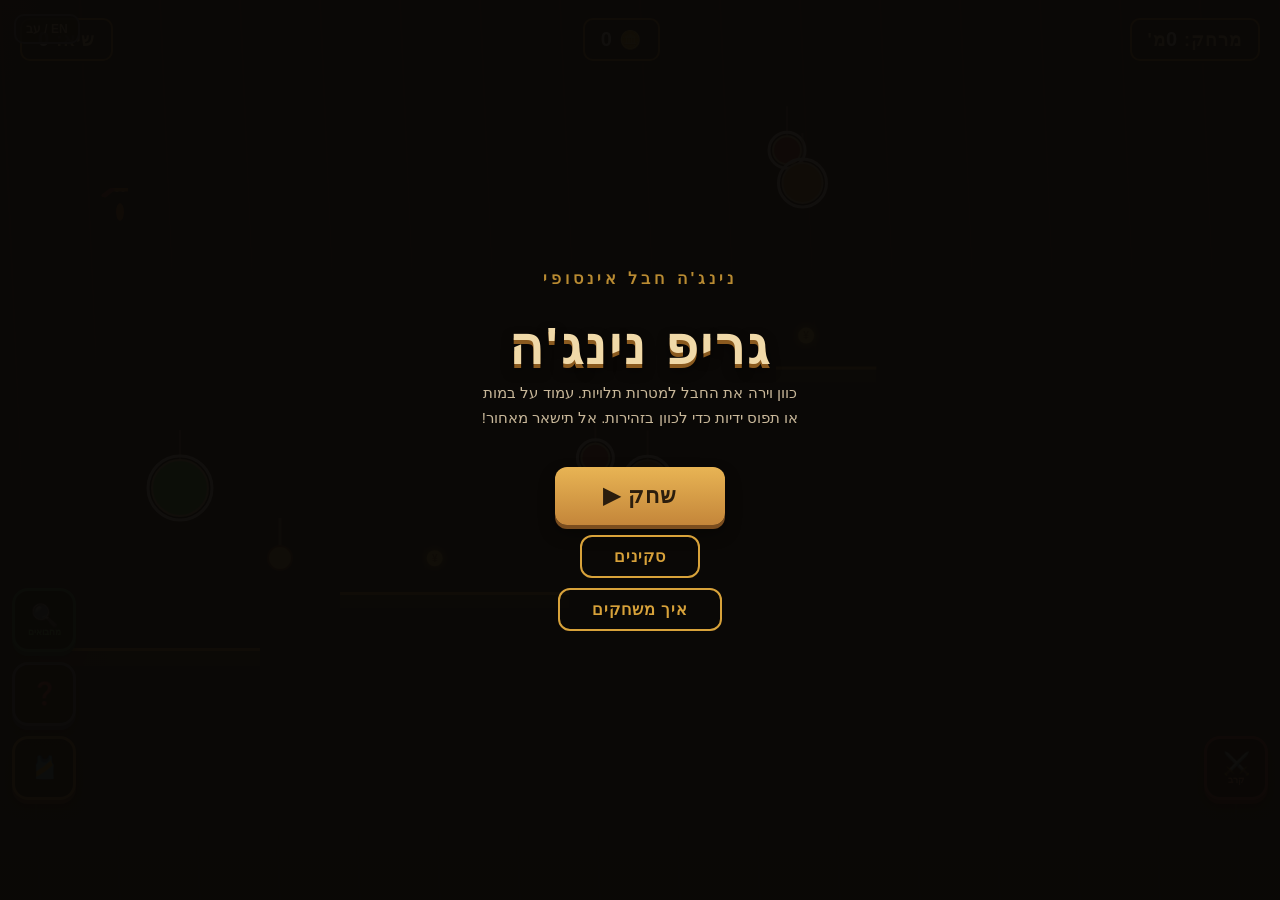
==== commit 301f2b57: "Rewrite main run as Worms-style rope with he-IL/en-US i18n. Split the monolith into a static multi-f" ====
--- a/ninja-grip.html
+++ b/ninja-grip.html
@@ -1,2836 +1,12 @@
 <!DOCTYPE html>
-<html lang="he" dir="rtl">
+<html lang="he">
 <head>
-<meta charset="UTF-8">
-<meta name="viewport" content="width=device-width, initial-scale=1.0, maximum-scale=1.0, user-scalable=no">
-<title>גריפ נינג'ה</title>
-<style>
-  @font-face {
-    font-family: 'Anton';
-    src: local('Anton');
-  }
-
-  * {
-    margin: 0;
-    padding: 0;
-    box-sizing: border-box;
-    -webkit-tap-highlight-color: transparent;
-    user-select: none;
-  }
-
-  html, body {
-    width: 100%;
-    height: 100%;
-    overflow: hidden;
-    background: #1a1714;
-    font-family: 'Segoe UI', 'Arial', sans-serif;
-    touch-action: none;
-  }
-
-  #game-container {
-    position: relative;
-    width: 100%;
-    height: 100%;
-    background: linear-gradient(180deg, #2b2420 0%, #1f1b17 55%, #14110f 100%);
-  }
-
-  canvas {
-    display: block;
-    width: 100%;
-    height: 100%;
-    touch-action: none;
-  }
-
-  .hud {
-    position: absolute;
-    top: 0;
-    left: 0;
-    right: 0;
-    display: flex;
-    justify-content: space-between;
-    align-items: flex-start;
-    padding: 18px 20px;
-    pointer-events: none;
-    z-index: 10;
-  }
-
-  .hud-chip {
-    background: rgba(20, 17, 14, 0.7);
-    border: 2px solid #d8a23a;
-    border-radius: 10px;
-    padding: 8px 16px;
-    color: #f0d9a8;
-    font-weight: 800;
-    font-size: 20px;
-    letter-spacing: 1px;
-    box-shadow: 0 2px 0 rgba(0,0,0,0.4);
-  }
-
-  .hud-chip span {
-    color: #ffffff;
-    font-size: 22px;
-  }
-
-  .grip-meter-wrap {
-    position: absolute;
-    bottom: 26px;
-    left: 50%;
-    transform: translateX(-50%);
-    width: min(82%, 420px);
-    z-index: 10;
-    pointer-events: none;
-  }
-
-  .grip-label {
-    text-align: center;
-    color: #d8a23a;
-    font-weight: 800;
-    font-size: 13px;
-    letter-spacing: 2px;
-    margin-bottom: 6px;
-    text-shadow: 0 2px 3px rgba(0,0,0,0.6);
-  }
-
-  .grip-bar-bg {
-    width: 100%;
-    height: 16px;
-    background: rgba(0,0,0,0.5);
-    border: 2px solid #5a4a35;
-    border-radius: 9px;
-    overflow: hidden;
-  }
-
-  .grip-bar-fill {
-    height: 100%;
-    width: 100%;
-    background: linear-gradient(90deg, #ff4d4d, #ffce45, #6fd86f);
-    border-radius: 9px;
-    transition: width 0.08s linear;
-  }
-
-  .overlay {
-    position: absolute;
-    inset: 0;
-    display: flex;
-    flex-direction: column;
-    align-items: center;
-    justify-content: center;
-    background: rgba(10, 8, 6, 0.97);
-    z-index: 20;
-    text-align: center;
-    padding: 24px;
-  }
-
-  .overlay.hidden {
-    display: none;
-  }
-
-  .title-main {
-    font-size: 52px;
-    font-weight: 900;
-    color: #f0d9a8;
-    letter-spacing: 3px;
-    text-shadow: 0 4px 0 #8a5a1f, 0 6px 12px rgba(0,0,0,0.6);
-    margin-bottom: 4px;
-    line-height: 1.1;
-  }
-
-  .title-sub {
-    color: #d8a23a;
-    font-size: 16px;
-    font-weight: 700;
-    letter-spacing: 4px;
-    margin-bottom: 30px;
-    opacity: 0.85;
-  }
-
-  .btn {
-    background: linear-gradient(180deg, #e8b454, #c4863a);
-    border: none;
-    border-radius: 12px;
-    padding: 16px 48px;
-    font-size: 22px;
-    font-weight: 900;
-    color: #2b1d0d;
-    letter-spacing: 1px;
-    box-shadow: 0 4px 0 #7a4d1f, 0 8px 16px rgba(0,0,0,0.4);
-    cursor: pointer;
-    margin-top: 10px;
-    transition: transform 0.1s;
-  }
-
-  .btn:active {
-    transform: translateY(3px);
-    box-shadow: 0 1px 0 #7a4d1f, 0 4px 8px rgba(0,0,0,0.4);
-  }
-
-  .instructions {
-    color: #c9b89a;
-    font-size: 15px;
-    line-height: 1.7;
-    max-width: 320px;
-    margin-bottom: 26px;
-  }
-
-  .instructions b {
-    color: #f0d9a8;
-  }
-
-  .score-result {
-    font-size: 64px;
-    font-weight: 900;
-    color: #ffffff;
-    margin: 6px 0 2px;
-    text-shadow: 0 4px 12px rgba(0,0,0,0.5);
-  }
-
-  .score-result-label {
-    color: #d8a23a;
-    font-size: 14px;
-    font-weight: 700;
-    letter-spacing: 3px;
-    margin-bottom: 18px;
-  }
-
-  .best-row {
-    color: #a89878;
-    font-size: 14px;
-    margin-bottom: 24px;
-  }
-
-  .best-row b {
-    color: #f0d9a8;
-  }
-
-  .feedback-link {
-    position: absolute;
-    bottom: 14px;
-    color: #6a5d4a;
-    font-size: 12px;
-    margin-top: 10px;
-    cursor: default;
-  }
-
-  .btn-secondary {
-    background: transparent;
-    border: 2px solid #d8a23a;
-    border-radius: 12px;
-    padding: 10px 32px;
-    font-size: 16px;
-    font-weight: 800;
-    color: #d8a23a;
-    letter-spacing: 1px;
-    cursor: pointer;
-    margin-top: 10px;
-    transition: background 0.15s;
-  }
-  .btn-secondary:active { background: rgba(216,162,58,0.15); }
-
-  .skins-progress {
-    color: #a89878;
-    font-size: 13px;
-    font-weight: 700;
-    letter-spacing: 2px;
-    margin-bottom: 14px;
-  }
-
-  .skins-grid {
-    display: grid;
-    grid-template-columns: repeat(4, 1fr);
-    gap: 10px;
-    width: min(94%, 480px);
-    max-height: 52vh;
-    overflow-y: auto;
-    margin-bottom: 18px;
-    padding: 4px 2px;
-  }
-
-  .skin-card {
-    border-radius: 10px;
-    padding: 8px 4px 6px;
-    display: flex;
-    flex-direction: column;
-    align-items: center;
-    gap: 5px;
-    cursor: pointer;
-    border: 2px solid transparent;
-    transition: border-color 0.15s, background 0.15s;
-    background: rgba(255,255,255,0.04);
-    position: relative;
-  }
-  .skin-card.unlocked:hover { background: rgba(216,162,58,0.1); }
-  .skin-card.selected { border-color: #d8a23a; background: rgba(216,162,58,0.13); }
-  .skin-card.locked { opacity: 0.45; cursor: default; }
-
-  .skin-preview {
-    width: 36px;
-    height: 44px;
-  }
-
-  .skin-name {
-    font-size: 9px;
-    font-weight: 800;
-    color: #f0d9a8;
-    text-align: center;
-    line-height: 1.2;
-  }
-
-  .skin-req {
-    font-size: 8px;
-    color: #a89878;
-    text-align: center;
-  }
-
-  .skin-lock {
-    position: absolute;
-    top: 4px;
-    right: 4px;
-    font-size: 11px;
-  }
-</style>
+  <meta charset="UTF-8">
+  <meta http-equiv="refresh" content="0; url=index.html">
+  <title>Ninja Grip</title>
+  <script>location.replace("index.html");</script>
 </head>
 <body>
-
-<div id="game-container">
-  <canvas id="gameCanvas"></canvas>
-
-  <div class="hud">
-    <div class="hud-chip">מרחק: <span id="distanceVal">0</span>מ'</div>
-    <div class="hud-chip">🪙 <span id="coinVal">0</span></div>
-    <div class="hud-chip">שיא: <span id="bestVal">0</span></div>
-  </div>
-
-  <button id="pauseBtn" style="position:absolute;top:14px;left:50%;transform:translateX(-50%);z-index:15;background:rgba(20,17,14,0.7);border:2px solid #d8a23a;border-radius:10px;color:#f0d9a8;font-size:20px;padding:6px 16px;cursor:pointer;display:none;">⏸</button>
-
-  <!-- Brawl Stars style side button - skins -->
-  <button id="openSkinsBtn" style="
-    position:absolute;
-    bottom:100px;
-    left:12px;
-    z-index:15;
-    width:64px;height:64px;
-    border-radius:16px;
-    border:3px solid #d8a23a;
-    background:rgba(20,17,14,0.88);
-    color:#f0d9a8;
-    font-size:28px;
-    cursor:pointer;
-    box-shadow:0 4px 0 #7a4d1f, 0 6px 12px rgba(0,0,0,0.5);
-    display:flex;align-items:center;justify-content:center;
-  ">🎽</button>
-
-  <!-- Help button -->
-  <button id="helpBtn" style="
-    position:absolute;
-    bottom:174px;
-    left:12px;
-    z-index:15;
-    width:64px;height:64px;
-    border-radius:16px;
-    border:3px solid #7a8a9a;
-    background:rgba(20,17,14,0.88);
-    color:#f0d9a8;
-    font-size:28px;
-    font-weight:900;
-    cursor:pointer;
-    box-shadow:0 4px 0 #3a4a5a, 0 6px 12px rgba(0,0,0,0.5);
-    display:flex;align-items:center;justify-content:center;
-  ">❓</button>
-
-  <!-- Hide and seek button -->
-  <button id="hideSeekBtn" style="position:absolute;bottom:248px;left:12px;z-index:15;width:64px;height:64px;border-radius:16px;border:3px solid #3a9d6e;background:rgba(10,20,14,0.88);color:#f0d9a8;font-size:26px;cursor:pointer;box-shadow:0 4px 0 #1f6b46, 0 6px 12px rgba(0,0,0,0.5);display:flex;align-items:center;justify-content:center;flex-direction:column;gap:0;">🔍<div style="font-size:9px;color:#6fd86f;font-weight:800;margin-top:-2px;">מחבואים</div></button>
-
-  <!-- Help overlay -->
-  <div class="overlay hidden" id="helpOverlay" style="gap:14px;">
-    <div class="title-sub">מדריך הנינג'ה</div>
-    <div class="title-main" style="font-size:34px;margin-bottom:4px;">איך משחקים?</div>
-    <div style="display:flex;flex-direction:column;gap:14px;max-width:300px;text-align:right;">
-      <div style="background:rgba(255,255,255,0.05);border-radius:12px;padding:12px 16px;border:1px solid #3a3024;">
-        <div style="font-size:28px;margin-bottom:4px;">🤛</div>
-        <div style="color:#f0d9a8;font-weight:800;font-size:15px;">החזק</div>
-        <div style="color:#c9b89a;font-size:13px;margin-top:3px;">לחץ והחזק כדי לתפוס את המוט ולהתנופף עליו</div>
-      </div>
-      <div style="background:rgba(255,255,255,0.05);border-radius:12px;padding:12px 16px;border:1px solid #3a3024;">
-        <div style="font-size:28px;margin-bottom:4px;">✋</div>
-        <div style="color:#f0d9a8;font-weight:800;font-size:15px;">שחרר בזמן</div>
-        <div style="color:#c9b89a;font-size:13px;margin-top:3px;">שחרר בשיא התנופה כדי לעוף למוט הבא</div>
-      </div>
-      <div style="background:rgba(255,255,255,0.05);border-radius:12px;padding:12px 16px;border:1px solid #3a3024;">
-        <div style="font-size:28px;margin-bottom:4px;">💪</div>
-        <div style="color:#f0d9a8;font-weight:800;font-size:15px;">שמור על כוח האחיזה</div>
-        <div style="color:#c9b89a;font-size:13px;margin-top:3px;">המד בתחתית מתרוקן כשתופסים — תן לו לנשום!</div>
-      </div>
-      <div style="background:rgba(255,255,255,0.05);border-radius:12px;padding:12px 16px;border:1px solid #3a3024;">
-        <div style="font-size:28px;margin-bottom:4px;">🪙</div>
-        <div style="color:#f0d9a8;font-weight:800;font-size:15px;">אסוף מטבעות</div>
-        <div style="color:#c9b89a;font-size:13px;margin-top:3px;">עבור דרך המטבעות כדי לאסוף ולקנות סקינים</div>
-      </div>
-    </div>
-    <button class="btn" id="closeHelpBtn" style="margin-top:8px;">הבנתי! 🥋</button>
-  </div>
-
-  <!-- Battle button - right side -->
-  <button id="battleBtn" style="
-    position:absolute;
-    bottom:100px;
-    right:12px;
-    z-index:15;
-    width:64px;height:64px;
-    border-radius:16px;
-    border:3px solid #c44b3a;
-    background:rgba(20,10,8,0.88);
-    color:#f0d9a8;
-    font-size:28px;
-    cursor:pointer;
-    box-shadow:0 4px 0 #7a2010, 0 6px 12px rgba(0,0,0,0.5);
-    display:flex;align-items:center;justify-content:center;
-    flex-direction:column;gap:0;
-  ">⚔️<div style="font-size:9px;color:#ff8a6a;font-weight:800;margin-top:-2px;" id="battleBtnLabel">קרב</div></button>
-
-  <!-- Battle stage overlay -->
-  <div class="overlay hidden" id="battleOverlay" style="gap:0;padding:0;background:rgba(8,4,4,0.97);pointer-events:none;">
-    <canvas id="battleCanvas" style="position:absolute;inset:0;width:100%;height:100%;pointer-events:none;"></canvas>
-    <div style="position:absolute;top:14px;left:0;right:0;display:flex;justify-content:space-between;padding:0 16px;z-index:5;">
-      <div class="hud-chip" id="battleStageLabel">שלב קרב 1</div>
-      <div class="hud-chip" id="battlePlayerHpDisplay">❤️ 3</div>
-    </div>
-    <div style="position:absolute;top:60px;left:50%;transform:translateX(-50%);z-index:5;width:180px;">
-      <div style="font-size:11px;color:#c44b3a;text-align:center;margin-bottom:4px;font-weight:800;" id="enemyNameDisplay">אויב</div>
-      <div style="background:#3a1010;border-radius:8px;height:12px;border:1px solid #8a2020;overflow:hidden;">
-        <div id="enemyHpBar" style="height:100%;background:linear-gradient(90deg,#c4302a,#ff6a3a);border-radius:8px;transition:width 0.2s;"></div>
-      </div>
-    </div>
-    <!-- D-pad: left/right movement bottom-left, jump+attack bottom-right -->
-    <div style="position:absolute;bottom:24px;left:16px;display:flex;gap:10px;z-index:10;pointer-events:all;">
-      <button id="battleLeft" style="width:60px;height:60px;border-radius:50%;border:3px solid #5a4a35;background:rgba(20,15,10,0.85);color:#f0d9a8;font-size:26px;cursor:pointer;touch-action:none;">◀</button>
-      <button id="battleRight" style="width:60px;height:60px;border-radius:50%;border:3px solid #5a4a35;background:rgba(20,15,10,0.85);color:#f0d9a8;font-size:26px;cursor:pointer;touch-action:none;">▶</button>
-    </div>
-    <div style="position:absolute;bottom:24px;right:16px;display:flex;gap:10px;z-index:10;pointer-events:all;">
-      <button id="battleJump" style="width:60px;height:60px;border-radius:50%;border:3px solid #d8a23a;background:rgba(20,15,10,0.85);color:#f0d9a8;font-size:22px;cursor:pointer;touch-action:none;">↑</button>
-      <button id="battleAttack" style="width:60px;height:60px;border-radius:50%;border:3px solid #c44b3a;background:rgba(30,10,10,0.85);color:#f0d9a8;font-size:22px;cursor:pointer;touch-action:none;">⚔️</button>
-    </div>
-  </div>
-
-  <!-- Battle result overlay - fixed position, highest z-index -->
-  <div id="battleResultOverlay" style="
-    position:fixed;inset:0;z-index:999;
-    display:none;
-    flex-direction:column;align-items:center;justify-content:center;
-    background:rgba(10,8,6,0.97);
-    text-align:center;padding:24px;
-  ">
-    <div class="title-sub" id="battleResultSub">ניצחת!</div>
-    <div class="title-main" id="battleResultTitle" style="font-size:44px;">🏆</div>
-    <div id="battleResultMsg" style="color:#c9b89a;font-size:16px;margin:10px 0 20px;"></div>
-    <button class="btn" id="battleResultBtn">חזרה למשחק</button>
-  </div>
-
-  <div class="overlay hidden" id="pauseOverlay">
-    <div class="title-sub">🥷 מושהה</div>
-    <div class="title-main" style="font-size:38px;margin-bottom:20px;">הפסקה</div>
-    <button class="btn" id="resumeBtn">המשך ▶</button>
-    <button class="btn-secondary" id="quitBtn" style="margin-top:12px;">יציאה לתפריט</button>
-  </div>
-
-  <div class="grip-meter-wrap">
-    <div class="grip-label">כוח אחיזה</div>
-    <div class="grip-bar-bg">
-      <div class="grip-bar-fill" id="gripFill"></div>
-    </div>
-  </div>
-
-  <div class="overlay hidden" id="skinsOverlay">
-    <div class="title-sub">בחר את הניינג'ה שלך</div>
-    <div class="title-main" style="font-size:32px;">סקינים</div>
-    <div class="skins-progress" id="skinsProgress">0 / 20 נפתחו</div>
-    <div class="skins-grid" id="skinsGrid"></div>
-    <button class="btn" id="closeSkinsBtn">חזרה</button>
-  </div>
-
-  <div class="overlay hidden" id="gameOverOverlay">
-    <div class="score-result-label" id="fallQuote">הניינג'ה נפל</div>
-    <div class="score-result" id="finalScore">0</div>
-    <div class="best-row">השיא שלך: <b id="bestScoreRow">0</b> מטרים</div>
-    <button class="btn" id="retryBtn">חזרה לדוג'ו 🥋</button>
-  </div>
-
-  <div class="feedback-link">תגיד לי מה לשפר 🥋</div>
-
-  <div id="hideSeekScreen" style="position:fixed;inset:0;z-index:200;display:none;overflow:hidden;background:#0a0a0f;touch-action:none;">
-    <style>
-
-* { margin:0; padding:0; box-sizing:border-box; user-select:none; -webkit-tap-highlight-color:transparent; }
-#hideSeekScreen { width:100%; height:100%; overflow:hidden; background:#0a0a0f; font-family:'Segoe UI',Arial,sans-serif; touch-action:none; }
-#hs_gameCanvas { display:block; width:100%; height:100%; }
-#hs_hud {
-  position:absolute; top:0; left:0; right:0;
-  display:flex; justify-content:space-between; align-items:center;
-  padding:10px 14px; pointer-events:none; z-index:10;
-}
-.hud-chip {
-  background:rgba(10,10,20,0.82); border:2px solid #d8a23a;
-  border-radius:10px; padding:6px 14px; color:#f0d9a8;
-  font-weight:800; font-size:16px;
-}
-#hs_dpad {
-  position:absolute; bottom:24px; left:16px; z-index:10;
-  display:grid; grid-template-columns:56px 56px 56px;
-  grid-template-rows:56px 56px; gap:6px;
-}
-#hideSeekScreen .hs-dpad-btn {
-  width:56px; height:56px; border-radius:50%;
-  border:3px solid #5a4a35; background:rgba(20,15,10,0.85);
-  color:#f0d9a8; font-size:22px; cursor:pointer; touch-action:none;
-  display:flex; align-items:center; justify-content:center;
-}
-#hs_overlay {
-  position:fixed; inset:0; z-index:50;
-  display:flex; flex-direction:column; align-items:center; justify-content:center;
-  background:rgba(8,8,16,0.97); text-align:center; padding:24px;
-}
-#hs_overlay.hidden { display:none; }
-.title-main { font-size:42px; font-weight:900; color:#f0d9a8; text-shadow:0 4px 0 #8a5a1f; margin-bottom:6px; }
-.title-sub { color:#d8a23a; font-size:14px; font-weight:700; letter-spacing:3px; margin-bottom:20px; }
-.instructions { color:#c9b89a; font-size:14px; line-height:1.8; max-width:300px; margin-bottom:24px; }
-.instructions b { color:#f0d9a8; }
-.btn {
-  background:linear-gradient(180deg,#e8b454,#c4863a);
-  border:none; border-radius:12px; padding:14px 40px;
-  font-size:20px; font-weight:900; color:#2b1d0d;
-  box-shadow:0 4px 0 #7a4d1f; cursor:pointer; margin-top:8px;
-}
-.result-big { font-size:64px; font-weight:900; color:#fff; margin:8px 0 2px; }
-.result-sub { color:#d8a23a; font-size:13px; font-weight:700; letter-spacing:2px; margin-bottom:16px; }
-
-    </style>
-    <button onclick="document.getElementById('hideSeekScreen').style.display='none'; if (typeof __pauseHideSeek === 'function') __pauseHideSeek();" style="position:absolute;top:14px;right:14px;z-index:201;width:44px;height:44px;border-radius:12px;border:2px solid #3a9d6e;background:rgba(10,20,14,0.9);color:#f0d9a8;font-size:20px;cursor:pointer;font-weight:900;">✕</button>
-    
-<canvas id="hs_gameCanvas"></canvas>
-
-<div id="hs_hud">
-  <div class="hud-chip">🔍 <span id="hs_foundCount">0</span>/9</div>
-  <div class="hud-chip" id="hs_timerChip">⏱ 60</div>
-  <div class="hud-chip" id="hs_ammoChip">🔫 <span id="hs_ammoCount">12</span></div>
-</div>
-
-<div id="hs_dpad">
-  <div></div>
-  <button class="hs-dpad-btn" id="hs_btnUp">▲</button>
-  <div></div>
-  <button class="hs-dpad-btn" id="hs_btnLeft">◀</button>
-  <button class="hs-dpad-btn" id="hs_btnDown">▼</button>
-  <button class="hs-dpad-btn" id="hs_btnRight">▶</button>
-</div>
-
-<button id="hs_btnShoot" style="
-  position:absolute; bottom:24px; right:16px; z-index:10;
-  width:90px; height:90px; border-radius:50%;
-  border:4px solid #c44b3a; background:rgba(30,10,10,0.9);
-  color:#f0d9a8; font-size:32px; cursor:pointer; touch-action:none;
-">🔫</button>
-
-<div id="hs_overlay">
-  <div class="title-sub">מצא את כולם לפני שהזמן נגמר</div>
-  <div class="title-main">מחבואים נינג'ה</div>
-  <div class="instructions">
-    אתה ה<b>מחפש</b> — מצא את 9 הנינג'ות המסתתרים.<br>
-    <b>D-pad</b> לזוז • <b>🔫</b> לירות<br>
-    פגע בנינג'ה = מצאת אותו!<br>
-    יש לך <b>60 שניות</b> ו-<b>12 כדורים</b>.
-  </div>
-  <button class="btn" id="hs_btnStart">התחל לחפש! 🔍</button>
-</div>
-
-<div id="hs_resultOverlay" style="
-  position:fixed; inset:0; z-index:60; display:none;
-  flex-direction:column; align-items:center; justify-content:center;
-  background:rgba(8,8,16,0.97); text-align:center; padding:24px;
-">
-  <div class="title-sub" id="hs_resultSub">תוצאה</div>
-  <div class="result-big" id="hs_resultScore">0/9</div>
-  <div class="result-sub" id="hs_resultMsg">נינג'ות נמצאו</div>
-  <button class="btn" id="hs_btnRestart">שחק שוב</button>
-</div>
-
-
-
-  </div>
-</div>
-
-<script>
-(function() {
-  const canvas = document.getElementById('gameCanvas');
-  const ctx = canvas.getContext('2d');
-
-  let W, H, DPR;
-  const ZOOM_OUT = 1.35; // >1 means we see more world per screen pixel (camera pulled back)
-
-  function resize() {
-    let cw = canvas.clientWidth;
-    let ch = canvas.clientHeight;
-
-    // Mobile browsers can briefly report 0 (or stale) dimensions mid-rotation.
-    // Skip this call entirely rather than locking in broken values.
-    if (!cw || !ch) return;
-
-    DPR = Math.min(window.devicePixelRatio || 1, 2);
-    let newW = cw * ZOOM_OUT;
-    let newH = ch * ZOOM_OUT;
-
-    // If actively mid-run, rescale existing bar/player positions proportionally
-    // instead of leaving them stale relative to the new dimensions.
-    if ((state === STATE.SWING || state === STATE.HANG || state === STATE.FALL) && W && H) {
-      let scaleX = newW / W;
-      let scaleY = newH / H;
-      for (let b of bars) {
-        b.x *= scaleX;
-        b.y *= scaleY;
-      }
-      player.x *= scaleX;
-      player.y *= scaleY;
-      distance *= scaleX;
-      pendulumLength *= scaleY;
-    }
-
-    W = newW;
-    H = newH;
-    canvas.width = cw * DPR;
-    canvas.height = ch * DPR;
-    let scale = (cw / W) * DPR;
-    ctx.setTransform(scale, 0, 0, scale, 0, 0);
-  }
-  window.addEventListener('resize', resize);
-  window.addEventListener('orientationchange', () => {
-    // Real devices can take a moment to settle new dimensions; retry a few times.
-    setTimeout(resize, 100);
-    setTimeout(resize, 300);
-    setTimeout(resize, 600);
-  });
-
-  // ---------- Game State ----------
-  const STATE = { MENU: 'menu', COUNTDOWN: 'countdown', SWING: 'swing', HANG: 'hang', FALL: 'fall', OVER: 'over', PAUSED: 'paused' };
-  let stateBeforePause = null;
-  let countdownTimer = 0; // counts down from 3 to 0
-  let state = STATE.MENU;
-
-  let bestDistance = parseInt(localStorage.getItem('ninjagrip_best') || '0', 10) || 0;
-
-  // ---------- Skins ----------
-  // Cosmetic-only: each skin defines colors for gi/body, sash, mask, headband, headband tail, eyes.
-  const SKINS = [
-    { id: 'classic',   name: 'נינג\'ה קלאסי',   price: 0,    body: '#161412', sash: '#d8742a', headband: '#d8742a', tail: '#c44b3a', eyes: '#f0d9a8' },
-    { id: 'crimson',   name: 'להב אדום',        price: 30,   body: '#1a1210', sash: '#c4302a', headband: '#c4302a', tail: '#8a1f1f', eyes: '#f0d9a8' },
-    { id: 'jade',      name: 'יאדה ירוקה',      price: 50,   body: '#101a14', sash: '#3a9d6e', headband: '#3a9d6e', tail: '#1f6b46', eyes: '#f0d9a8' },
-    { id: 'azure',     name: 'תכלת לילה',       price: 75,   body: '#10141a', sash: '#3a7dc4', headband: '#3a7dc4', tail: '#1f4f8a', eyes: '#f0d9a8' },
-    { id: 'gold',      name: 'מאסטר זהוב',      price: 100,  body: '#161310', sash: '#e8b454', headband: '#e8b454', tail: '#a3742a', eyes: '#2b1d0d' },
-    { id: 'violet',    name: 'צל סגול',         price: 130,  body: '#14101a', sash: '#8a4fc4', headband: '#8a4fc4', tail: '#5a2f8a', eyes: '#f0d9a8' },
-    { id: 'storm',     name: 'סופת ברזל',       price: 160,  body: '#16181a', sash: '#7a8a9a', headband: '#7a8a9a', tail: '#4a5a6a', eyes: '#f0d9a8' },
-    { id: 'sakura',    name: 'פריחת סאקורה',    price: 200,  body: '#1a1216', sash: '#e88fa8', headband: '#e88fa8', tail: '#c45a7a', eyes: '#2b1d0d' },
-    { id: 'venom',     name: 'ארס נינג\'ה',      price: 250,  body: '#101810', sash: '#6dbf3a', headband: '#6dbf3a', tail: '#3a7d1f', eyes: '#c4302a' },
-    { id: 'obsidian',  name: 'אובסידיאן',       price: 300,  body: '#0a0a0a', sash: '#3a3a3a', headband: '#3a3a3a', tail: '#1a1a1a', eyes: '#c4302a' },
-    { id: 'phoenix',   name: 'עוף החול',        price: 360,  body: '#1a1410', sash: '#e8742a', headband: '#e85a2a', tail: '#c43a1a', eyes: '#f0d9a8' },
-    { id: 'glacier',   name: 'קרחון',           price: 420,  body: '#101618', sash: '#7ad4e8', headband: '#7ad4e8', tail: '#3a9dc4', eyes: '#2b1d0d' },
-    { id: 'shadow',    name: 'מאסטר הצללים',    price: 500,  body: '#0d0d0f', sash: '#2a2a3a', headband: '#5a3a8a', tail: '#2a1a4a', eyes: '#8a4fc4' },
-    { id: 'ember',     name: 'גחלת בוערת',      price: 600,  body: '#1a1010', sash: '#ff6a3a', headband: '#ff6a3a', tail: '#c4302a', eyes: '#f0d9a8' },
-    { id: 'royal',     name: 'נינג\'ה מלכותי',   price: 700,  body: '#10101a', sash: '#d4af37', headband: '#5a2f8a', tail: '#d4af37', eyes: '#f0d9a8' },
-    { id: 'toxic',     name: 'דרקון רעיל',      price: 850,  body: '#0d1a0d', sash: '#aaff3a', headband: '#aaff3a', tail: '#6dbf1f', eyes: '#aaff3a' },
-    { id: 'midnight',  name: 'חצות',            price: 1000, body: '#08080c', sash: '#3a3a6a', headband: '#7a7ad4', tail: '#3a3a6a', eyes: '#7a7ad4' },
-    { id: 'solar',     name: 'נינג\'ה שמשי',     price: 1200, body: '#1a1608', sash: '#ffd454', headband: '#ffaa2a', tail: '#ff7a1a', eyes: '#2b1d0d' },
-    { id: 'abyss',     name: 'תהום',            price: 1500, body: '#05050a', sash: '#1a2a4a', headband: '#2a4a7a', tail: '#0a1530', eyes: '#3a9dc4' },
-    { id: 'legend',    name: 'אגדת הדוג\'ו',     price: 2000, body: '#161412', sash: '#ffd454', headband: '#c4302a', tail: '#3a7dc4', eyes: '#ffd454' }
-  ];
-
-  let coins = parseInt(localStorage.getItem('ninjagrip_coins') || '0', 10) || 0;
-  let ownedSkins = JSON.parse(localStorage.getItem('ninjagrip_owned_skins') || '["classic"]');
-  let selectedSkinId = localStorage.getItem('ninjagrip_selected_skin') || 'classic';
-
-  function saveCoins() { localStorage.setItem('ninjagrip_coins', coins); }
-  function saveOwnedSkins() { localStorage.setItem('ninjagrip_owned_skins', JSON.stringify(ownedSkins)); }
-
-  function isSkinOwned(id) { return ownedSkins.includes(id); }
-
-  function buySkin(id) {
-    let skin = SKINS.find(s => s.id === id);
-    if (!skin || isSkinOwned(id)) return false;
-    if (coins < skin.price) return false;
-    coins -= skin.price;
-    ownedSkins.push(id);
-    saveCoins();
-    saveOwnedSkins();
-    return true;
-  }
-
-  function getCurrentSkin() {
-    let skin = SKINS.find(s => s.id === selectedSkinId);
-    if (!skin || !isSkinOwned(selectedSkinId)) skin = SKINS[0];
-    return skin;
-  }
-
-  function selectSkin(id) {
-    if (!isSkinOwned(id)) return false;
-    selectedSkinId = id;
-    localStorage.setItem('ninjagrip_selected_skin', id);
-    return true;
-  }
-
-  // Coin pickups in the world
-  let coinPickups = []; // {x, y, collected, bobOffset}
-  let runCoinsEarned = 0;
-
-  // ---------- Stage System ----------
-  const STAGES = [
-    { id: 'dojo',    name: 'דוג\'ו',         distEnd: 200,  bgColor: '#241a14', enemyName: null },
-    { id: 'enemy1',  name: 'אויב: שומר',    distEnd: 400,  bgColor: '#1a1424', enemyName: 'שומר הדוג\'ו',  enemyHp: 5,  enemySpeed: 1.0, reward: 30  },
-    { id: 'dojo2',   name: 'גגות',          distEnd: 600,  bgColor: '#14181a', enemyName: null },
-    { id: 'enemy2',  name: 'אויב: לוחם',   distEnd: 800,  bgColor: '#1a1a14', enemyName: 'לוחם הצללים', enemyHp: 8,  enemySpeed: 1.4, reward: 60  },
-    { id: 'dojo3',   name: 'מקדש',         distEnd: 1050, bgColor: '#141a14', enemyName: null },
-    { id: 'enemy3',  name: 'אויב: מאסטר',  distEnd: 1300, bgColor: '#1a1014', enemyName: 'מאסטר הקרב',  enemyHp: 12, enemySpeed: 1.8, reward: 100 },
-    { id: 'dojo4',   name: 'מבצר',         distEnd: 1600, bgColor: '#101418', enemyName: null },
-    { id: 'enemy4',  name: 'בוס: שר הצל',  distEnd: 9999, bgColor: '#0a0a14', enemyName: 'שר הצל',      enemyHp: 20, enemySpeed: 2.4, reward: 250 }
-  ];
-
-  let currentStageIdx = 0;
-  let stageTransition = null; // {name, timer} — show stage name popup
-  let enemy = null; // active enemy object
-  let shurikens = []; // {x, y, vx, vy, angle}
-  let swords = []; // player sword projectiles {x, y, vx}
-  let playerSwordCooldown = 0;
-  let stageVictory = false; // briefly true when enemy defeated
-
-  document.getElementById('bestVal').textContent = bestDistance;
-  document.getElementById('coinVal').textContent = coins;
-
-  // Player is fixed horizontally near center-left; world (bars) scroll toward player.
-  let player = { x: 0, y: 0, vy: 0, holding: false, angle: 0, swingDir: 1 };
-
-  let grip = 100; // 0-100
-  const GRIP_DRAIN_RATE = 16; // per second while holding
-  const GRIP_REGEN_RATE = 34; // per second while not holding (swinging free)
-  const GRAVITY = 1700;
-  const SWING_SPEED = 2.6; // radians/sec base pendulum speed influence
-
-  let bars = []; // {x, y, radius}
-  let distance = 0;
-  let scrollSpeed = 280; // px/sec, ramps up
-  let baseScrollSpeed = 280;
-  let catchSpeedBonus = 0; // permanent speed added per successful catch
-  let speedBurstTimer = 0; // brief visual speed-burst effect on catch
-  let elapsedTime = 0;
-
-  let lastTime = 0;
-  let rafId = null;
-
-  let currentBarIndex = 0; // index of bar player currently swings from
-  let pendulumAngle = -0.9; // radians, 0 = straight down
-  let pendulumLength = 130;
-  let pendulumOmega = 0; // angular velocity
-
-  let particles = [];
-  let shakeTime = 0;
-  let shakeMag = 0;
-  let catchFlash = null; // {x, y, life}
-  let catchStreak = 0;
-  let streakPopTimer = 0;
-  let streakPopText = '';
-
-  function resetGame() {
-    distance = 0;
-    elapsedTime = 0;
-    grip = 100;
-    scrollSpeed = baseScrollSpeed;
-    catchSpeedBonus = 0;
-    speedBurstTimer = 0;
-    particles = [];
-    shakeTime = 0;
-    bars = [];
-    currentBarIndex = 0;
-
-    let startX = W * 0.32;
-    let barY = H * 0.34;
-    // generate initial bars
-    let gap = 200;
-    for (let i = 0; i < 14; i++) {
-      bars.push({
-        x: startX + i * gap + (i === 0 ? 0 : rand(-18, 22)),
-        y: barY + Math.sin(i * 0.7) * 22 + rand(-10, 10),
-        passed: false
-      });
-    }
-    pendulumAngle = -0.9;
-    pendulumOmega = 0;
-    player.holding = true;
-    player.airborne = false;
-    player.vx = 0;
-    player.vy = 0;
-    player.angle = 0;
-    inputDown = false;
-    catchFlash = null;
-    catchStreak = 0;
-    streakPopTimer = 0;
-    streakPopText = '';
-    coinPickups = [];
-    runCoinsEarned = 0;
-    currentStageIdx = 0;
-    stageTransition = { name: STAGES[0].name, timer: 2 };
-    enemy = null;
-    shurikens = [];
-    swords = [];
-    playerSwordCooldown = 0;
-    stageVictory = false;
-    state = STATE.HANG;
-  }
-
-  function rand(a, b) { return a + Math.random() * (b - a); }
-
-  function spawnBarsIfNeeded() {
-    while (bars.length < 16) {
-      let last = bars[bars.length - 1];
-      let gap = rand(180, 250);
-      let newBar = {
-        x: last.x + gap,
-        y: H * 0.34 + rand(-46, 46),
-        passed: false
-      };
-      bars.push(newBar);
-
-      // spawn a coin between this bar and the last one, ~33% chance
-      if (Math.random() < 0.33) {
-        coinPickups.push({
-          x: last.x + gap * 0.5,
-          y: last.y + rand(60, 120), // lower than the bars, within swing arc
-          collected: false,
-          bobOffset: rand(0, Math.PI * 2),
-          popLife: 0
-        });
-      }
-    }
-  }
-
-  function addParticles(x, y, color, n) {
-    for (let i = 0; i < n; i++) {
-      particles.push({
-        x, y,
-        vx: rand(-90, 90),
-        vy: rand(-160, -40),
-        life: 1,
-        color
-      });
-    }
-  }
-
-  // ---------- Input ----------
-  let inputDown = false;
-
-  function onDown() {
-    if (state === STATE.MENU) return;
-    if (state === STATE.OVER) return;
-    if (state === STATE.FALL) return;
-    if (state === STATE.COUNTDOWN) return;
-    inputDown = true;
-  }
-  function onUp() {
-    inputDown = false;
-  }
-
-  canvas.addEventListener('pointerdown', (e) => { e.preventDefault(); onDown(); });
-  window.addEventListener('pointerup', onUp);
-  window.addEventListener('pointercancel', onUp);
-  window.addEventListener('keydown', (e) => {
-    if (e.code === 'Space') { e.preventDefault(); onDown(); }
-  });
-  window.addEventListener('keyup', (e) => {
-    if (e.code === 'Space') { e.preventDefault(); onUp(); }
-  });
-
-  window.addEventListener('keydown', (e) => {
-    if (e.code === 'Space') { e.preventDefault(); onDown(); }
-    if (e.code === 'Escape') { e.preventDefault(); togglePause(); }
-  });
-  window.addEventListener('keyup', (e) => {
-    if (e.code === 'Space') { e.preventDefault(); onUp(); }
-  });
-
-  function togglePause() {
-    if (state === STATE.SWING || state === STATE.HANG) {
-      stateBeforePause = state;
-      state = STATE.PAUSED;
-      inputDown = false;
-      document.getElementById('pauseOverlay').classList.remove('hidden');
-      document.getElementById('pauseBtn').textContent = '▶';
-    } else if (state === STATE.PAUSED) {
-      resumeFromPause();
-    }
-  }
-
-  function resumeFromPause() {
-    document.getElementById('pauseOverlay').classList.add('hidden');
-    document.getElementById('pauseBtn').textContent = '⏸';
-    state = stateBeforePause || STATE.HANG;
-    lastTime = 0;
-  }
-
-  function showPauseBtn(show) {
-    document.getElementById('pauseBtn').style.display = show ? 'block' : 'none';
-    // skins button visibility is managed by the game loop, not here
-  }
-
-  // ---------- Update ----------
-  function update(dt) {
-    elapsedTime += dt;
-    scrollSpeed = baseScrollSpeed + elapsedTime * 5.5 + catchSpeedBonus; // gradual ramp + per-catch bonus
-
-    if (state === STATE.HANG || state === STATE.SWING) {
-      let bar = bars[currentBarIndex];
-      if (!bar) return;
-
-      // anchor point in screen space = bar position relative to scroll
-      let anchorX = bar.x - distance;
-      let anchorY = bar.y;
-
-      let holding = inputDown;
-      player.holding = holding;
-
-      if (holding) {
-        // Pendulum physics: gravity torque pulls toward angle 0 (straight down)
-        let angularAccel = -(GRAVITY / pendulumLength) * Math.sin(pendulumAngle) * 1.25;
-        pendulumOmega += angularAccel * dt;
-        pendulumOmega *= 0.999; // slight damping
-        pendulumAngle += pendulumOmega * dt;
-
-        grip -= GRIP_DRAIN_RATE * dt;
-        state = STATE.SWING;
-
-        player.x = anchorX + Math.sin(pendulumAngle) * pendulumLength;
-        player.y = anchorY + Math.cos(pendulumAngle) * pendulumLength;
-
-        if (grip <= 0) {
-          grip = 0;
-          triggerFall();
-          return;
-        }
-      } else {
-        // released: fly forward in arc using current swing velocity
-        grip = Math.min(100, grip + GRIP_REGEN_RATE * dt);
-
-        if (state === STATE.SWING) {
-          // convert release into projectile velocity
-          let speed = pendulumOmega * pendulumLength;
-          player.vx = Math.cos(pendulumAngle) * speed + scrollSpeed * 0.15;
-          player.vy = -Math.sin(pendulumAngle) * speed;
-          state = STATE.HANG; // reuse as "airborne free" sub-state via flag
-          player.airborne = true;
-        }
-
-        if (player.airborne) {
-          player.vy += GRAVITY * dt * 0.55;
-          player.x += player.vx * dt;
-          player.y += player.vy * dt;
-        } else {
-          player.x = anchorX + Math.sin(pendulumAngle) * pendulumLength;
-          player.y = anchorY + Math.cos(pendulumAngle) * pendulumLength;
-        }
-
-        // check collision with next bars (catch range)
-        // catch radius grows the lower the player is on screen, making low swings more forgiving
-        let lowness = Math.max(0, player.y - H * 0.34);
-        let dynamicCatchRadius = Math.min(105 + lowness * 0.6, 220);
-
-        for (let i = currentBarIndex + 1; i < bars.length; i++) {
-          let b = bars[i];
-          let bx = b.x - distance;
-          let by = b.y;
-          let dx = player.x - bx;
-          let dy = player.y - by;
-          let d2 = dx * dx + dy * dy;
-          if (d2 < dynamicCatchRadius * dynamicCatchRadius && player.airborne) {
-            // caught new bar
-            currentBarIndex = i;
-            player.airborne = false;
-            let ndx = player.x - bx;
-            let ndy = player.y - by;
-            pendulumAngle = Math.atan2(ndx, ndy);
-            pendulumOmega = (player.vx * Math.cos(pendulumAngle) - player.vy * Math.sin(pendulumAngle)) / pendulumLength * 0.85;
-            addParticles(bx, by, '#d8a23a', 16);
-            shakeTime = 0.15; shakeMag = 7;
-            catchFlash = { x: bx, y: by, life: 1 };
-            speedBurstTimer = 0.4;
-            catchStreak++;
-            streakPopTimer = 0.6;
-            streakPopText = pickCatchPhrase(catchStreak);
-            catchSpeedBonus += 14;
-            state = STATE.SWING;
-            break;
-          }
-        }
-
-        // missed everything -> fell off bottom or too far behind
-        if (player.airborne && (player.y > H + 80 || player.x < -80)) {
-          triggerFall();
-          return;
-        }
-      }
-
-      // base scroll
-      distance += scrollSpeed * dt * 0.12;
-
-      // camera tracking: if player x drifts ahead of W*0.35, push camera to follow
-      let targetPlayerX = W * 0.35;
-      if (player.x > targetPlayerX + 30) {
-        distance += (player.x - targetPlayerX) * 0.12;
-      }
-      // if player falls behind W*0.15, also shift camera back slightly
-      if (player.x < W * 0.15) {
-        distance -= (W * 0.15 - player.x) * 0.08;
-      }
-
-      spawnBarsIfNeeded();
-      // cull old bars behind view
-      while (bars.length && (bars[0].x - distance) < -200 && currentBarIndex > 0) {
-        bars.shift();
-        currentBarIndex--;
-      }
-
-      // coin collection
-      for (let c of coinPickups) {
-        if (c.collected) continue;
-        let cx = c.x - distance;
-        let cy = c.y;
-        let dx = player.x - cx;
-        let dy = player.y - cy;
-        if (dx * dx + dy * dy < 40 * 40) {
-          c.collected = true;
-          c.popLife = 1;
-          coins++;
-          runCoinsEarned++;
-          saveCoins();
-          addParticles(cx, cy, '#ffd454', 6);
-          document.getElementById('coinVal').textContent = coins;
-        }
-      }
-      // cull old coins
-      coinPickups = coinPickups.filter(c => !c.collected || c.popLife > 0);
-      coinPickups = coinPickups.filter(c => (c.x - distance) > -300);
-    } else if (state === STATE.FALL) {
-      player.vy += GRAVITY * dt;
-      player.y += player.vy * dt;
-      player.angle += dt * 6;
-      if (player.y > H + 120) {
-        endGame();
-      }
-    }
-
-    // ---------- Stage Logic ----------
-    let stage = STAGES[currentStageIdx];
-
-    // stage transition timer
-    if (stageTransition) {
-      stageTransition.timer -= dt;
-      if (stageTransition.timer <= 0) stageTransition = null;
-    }
-
-    // advance to next stage when distance threshold reached
-    if (currentStageIdx < STAGES.length - 1 && distance >= STAGES[currentStageIdx].distEnd) {
-      // only advance if not in enemy fight, or enemy defeated
-      if (!stage.enemyName || !enemy || enemy.hp <= 0) {
-        currentStageIdx++;
-        let nextStage = STAGES[currentStageIdx];
-        stageTransition = { name: nextStage.name, timer: 2.5 };
-        // spawn enemy for combat stages
-        if (nextStage.enemyName) {
-          enemy = {
-            name: nextStage.enemyName,
-            hp: nextStage.enemyHp,
-            maxHp: nextStage.enemyHp,
-            speed: nextStage.enemySpeed,
-            x: W * 0.85,
-            y: H * 0.35,
-            shootTimer: 1.5 / nextStage.enemySpeed,
-            reward: nextStage.reward,
-            bobOffset: 0
-          };
-          shurikens = [];
-          swords = [];
-        }
-      }
-    }
-
-    // enemy logic
-    if (enemy && enemy.hp > 0) {
-      enemy.bobOffset += dt * 2;
-      enemy.shootTimer -= dt;
-
-      if (enemy.shootTimer <= 0) {
-        // shoot shuriken toward player area
-        let targetY = player.y + rand(-60, 60);
-        let dy = targetY - enemy.y;
-        let speed = 320 + enemy.speed * 80;
-        shurikens.push({
-          x: enemy.x - 10,
-          y: enemy.y + rand(-20, 20),
-          vx: -speed,
-          vy: dy * 0.8,
-          angle: 0
-        });
-        enemy.shootTimer = (1.2 + rand(0, 0.8)) / enemy.speed;
-      }
-
-      // check shuriken hits player
-      for (let s of shurikens) {
-        if (s.hit) continue;
-        let dx = s.x - player.x;
-        let dy = s.y - player.y;
-        if (dx * dx + dy * dy < 28 * 28) {
-          s.hit = true;
-          grip = Math.max(0, grip - 30);
-          addParticles(player.x, player.y, '#ff4d4d', 8);
-          shakeTime = 0.2; shakeMag = 8;
-        }
-      }
-
-      // update shurikens
-      for (let s of shurikens) {
-        s.x += s.vx * dt;
-        s.y += s.vy * dt;
-        s.angle += dt * 10;
-      }
-      shurikens = shurikens.filter(s => s.x > -100 && s.x < W + 100 && !s.hit);
-
-      // auto-throw sword on catch (reuse catchStreak logic)
-      playerSwordCooldown -= dt;
-      if (playerSwordCooldown <= 0 && catchStreak > 0) {
-        // throw sword every 2 catches
-        if (catchStreak % 2 === 0) {
-          swords.push({ x: player.x, y: player.y, vx: 500 });
-          playerSwordCooldown = 0.3;
-        }
-      }
-
-      // update swords
-      for (let sw of swords) {
-        sw.x += sw.vx * dt;
-        // check hit on enemy
-        let dx = sw.x - enemy.x;
-        let dy = sw.y - enemy.y;
-        if (!sw.hit && dx * dx + dy * dy < 45 * 45) {
-          sw.hit = true;
-          enemy.hp--;
-          addParticles(enemy.x, enemy.y, '#d8a23a', 10);
-          shakeTime = 0.1; shakeMag = 5;
-          if (enemy.hp <= 0) {
-            // enemy defeated!
-            coins += enemy.reward;
-            runCoinsEarned += enemy.reward;
-            saveCoins();
-            document.getElementById('coinVal').textContent = coins;
-            stageVictory = true;
-            setTimeout(() => { stageVictory = false; }, 2000);
-            addParticles(enemy.x, enemy.y, '#ffd454', 30);
-          }
-        }
-      }
-      swords = swords.filter(sw => sw.x < W + 50 && !sw.hit);
-    }
-
-    // ---------- Stage Transition Effect ----------
-    if (stageTransition) stageTransition.timer -= 0; // already decremented above
-
-    // particles
-    for (let p of particles) {
-      p.x += p.vx * dt;
-      p.y += p.vy * dt;
-      p.vy += 500 * dt;
-      p.life -= dt * 1.6;
-    }
-    particles = particles.filter(p => p.life > 0);
-
-    if (shakeTime > 0) shakeTime -= dt;
-    if (catchFlash) {
-      catchFlash.life -= dt * 2.2;
-      if (catchFlash.life <= 0) catchFlash = null;
-    }
-    if (streakPopTimer > 0) streakPopTimer -= dt;
-    if (speedBurstTimer > 0) speedBurstTimer -= dt;
-    for (let c of coinPickups) {
-      if (c.popLife > 0) c.popLife -= dt * 3;
-    }
-
-    document.getElementById('distanceVal').textContent = Math.floor(distance);
-    document.getElementById('gripFill').style.width = Math.max(0, grip) + '%';
-  }
-
-  function triggerFall() {
-    state = STATE.FALL;
-    player.vy = 80;
-    addParticles(player.x, player.y, '#ff4d4d', 14);
-    shakeTime = 0.25; shakeMag = 10;
-  }
-
-  const CATCH_PHRASES = [
-    'אחיזת ברזל!',
-    'זריזות נינג\'ה!',
-    'תפיסה חדה!',
-    'כמו מאסטר!',
-    'תנופה מושלמת!',
-    'ידיים של פלדה!'
-  ];
-  const MILESTONE_PHRASES = {
-    5: 'דרגת חניך עברה! 🥋',
-    10: 'דרגת לוחם! 🥋🥋',
-    20: 'רמת מאסטר נינג\'ה! 🥋🥋🥋',
-    35: 'אגדת הדוג\'ו! 🐉'
-  };
-
-  function pickCatchPhrase(streak) {
-    if (MILESTONE_PHRASES[streak]) return MILESTONE_PHRASES[streak];
-    return CATCH_PHRASES[Math.floor(Math.random() * CATCH_PHRASES.length)];
-  }
-
-  const FALL_QUOTES = [
-    'האחיזה שלך נשברה',
-    'הניינג\'ה נפל מהמזרן',
-    'כוח האחיזה התרוקן',
-    'פספסת את המוט',
-    'המאסטר אומר: תרגול עושה אחיזה',
-    'הידיים בגדו בך'
-  ];
-  const RECORD_QUOTES = [
-    'שיא חדש! הניינג\'ה התקדם',
-    'דרגת אחיזה עלתה! שיא חדש',
-    'המאסטר מתרשם — שיא חדש'
-  ];
-
-  function endGame() {
-    state = STATE.OVER;
-    let finalDist = Math.floor(distance);
-    let isRecord = finalDist > bestDistance && finalDist > 0;
-    if (isRecord) {
-      bestDistance = finalDist;
-      localStorage.setItem('ninjagrip_best', bestDistance);
-    }
-
-    let quotePool = isRecord ? RECORD_QUOTES : FALL_QUOTES;
-    let quote = quotePool[Math.floor(Math.random() * quotePool.length)];
-    if (runCoinsEarned > 0) {
-      quote = '+ ' + runCoinsEarned + ' 🪙 מטבעות!';
-    }
-
-    document.getElementById('fallQuote').textContent = quote;
-    document.getElementById('finalScore').textContent = finalDist;
-    document.getElementById('bestScoreRow').textContent = bestDistance;
-    document.getElementById('bestVal').textContent = bestDistance;
-    document.getElementById('coinVal').textContent = coins;
-    document.getElementById('gameOverOverlay').classList.remove('hidden');
-    showPauseBtn(false);
-    renderSkinMenuIfOpen();
-  }
-
-  // ---------- Draw ----------
-  function drawBackground() {
-    // deep dojo night sky gradient
-    let skyGrad = ctx.createLinearGradient(0, 0, 0, H);
-    skyGrad.addColorStop(0, '#241a14');
-    skyGrad.addColorStop(0.55, '#1a1310');
-    skyGrad.addColorStop(1, '#100c0a');
-    ctx.fillStyle = skyGrad;
-    ctx.fillRect(0, 0, W, H);
-
-    // distant red moon/sun, fixed position, subtle parallax
-    let sunX = W * 0.78 - distance * 0.02;
-    sunX = ((sunX % (W + 200)) + (W + 200)) % (W + 200) - 100;
-    ctx.save();
-    ctx.globalAlpha = 0.5;
-    let sunGrad = ctx.createRadialGradient(sunX, H * 0.16, 4, sunX, H * 0.16, 60);
-    sunGrad.addColorStop(0, '#c44b3a');
-    sunGrad.addColorStop(1, 'rgba(196,75,58,0)');
-    ctx.fillStyle = sunGrad;
-    ctx.beginPath();
-    ctx.arc(sunX, H * 0.16, 60, 0, Math.PI * 2);
-    ctx.fill();
-    ctx.restore();
-
-    // distant rooftop / pagoda silhouettes
-    ctx.save();
-    ctx.globalAlpha = 0.22;
-    ctx.fillStyle = '#0d0a08';
-    let roofSpacing = 260;
-    let roofOffset = (distance * 0.35) % roofSpacing;
-    for (let x = -roofOffset - roofSpacing; x < W + roofSpacing; x += roofSpacing) {
-      let baseY = H * 0.42;
-      ctx.beginPath();
-      ctx.moveTo(x, baseY);
-      ctx.lineTo(x + 55, baseY - 38);
-      ctx.lineTo(x + 110, baseY);
-      ctx.closePath();
-      ctx.fill();
-      ctx.fillRect(x + 48, baseY - 38, 14, 38);
-    }
-    ctx.restore();
-
-    // bamboo-style vertical stalks instead of plain beams
-    ctx.save();
-    ctx.globalAlpha = 0.16;
-    ctx.strokeStyle = '#3a3024';
-    ctx.lineWidth = 5;
-    let beamSpacing = 95;
-    let offset = (distance * 0.55) % beamSpacing;
-    for (let x = -offset; x < W + beamSpacing; x += beamSpacing) {
-      ctx.beginPath();
-      ctx.moveTo(x, 0);
-      ctx.lineTo(x, H);
-      ctx.stroke();
-      // bamboo node rings
-      ctx.strokeStyle = '#241c14';
-      ctx.lineWidth = 3;
-      for (let y = 40; y < H; y += 110) {
-        ctx.beginPath();
-        ctx.moveTo(x - 6, y);
-        ctx.lineTo(x + 6, y);
-        ctx.stroke();
-      }
-      ctx.strokeStyle = '#3a3024';
-      ctx.lineWidth = 5;
-    }
-    ctx.restore();
-
-    // speed lines - horizontal streaks that give motion blur feeling
-    if (state === STATE.SWING || state === STATE.HANG) {
-      ctx.save();
-      let speedFactor = Math.min(1, (scrollSpeed - baseScrollSpeed) / 200);
-      ctx.globalAlpha = 0.14 + speedFactor * 0.18;
-      ctx.strokeStyle = '#f0d9a8';
-      ctx.lineCap = 'round';
-      let lineOffset = (distance * 1.8) % 60;
-      for (let i = 0; i < 22; i++) {
-        let y = (i * 41 + lineOffset * 1.3) % H;
-        let len = 60 + (i % 4) * 35 + speedFactor * 80;
-        let x = W * 0.65 + Math.sin(i * 1.7) * W * 0.3;
-        ctx.lineWidth = 1 + (i % 3 === 0 ? 1 : 0);
-        ctx.beginPath();
-        ctx.moveTo(x, y);
-        ctx.lineTo(x - len, y);
-        ctx.stroke();
-      }
-      ctx.restore();
-    }
-
-    // floor hazard zone (chalk dust / tatami pit)
-    let floorY = H * 0.86;
-    let grad = ctx.createLinearGradient(0, floorY, 0, H);
-    grad.addColorStop(0, 'rgba(40,30,20,0)');
-    grad.addColorStop(1, 'rgba(15,10,8,0.92)');
-    ctx.fillStyle = grad;
-    ctx.fillRect(0, floorY, W, H - floorY);
-  }
-
-  function drawBars() {
-    for (let i = 0; i < bars.length; i++) {
-      let b = bars[i];
-      let bx = b.x - distance;
-      if (bx < -60 || bx > W + 60) continue;
-      let isCurrent = i === currentBarIndex;
-
-      ctx.save();
-      // chain/rope to ceiling
-      ctx.strokeStyle = 'rgba(90,74,53,0.5)';
-      ctx.lineWidth = 3;
-      ctx.beginPath();
-      ctx.moveTo(bx, 0);
-      ctx.lineTo(bx, b.y);
-      ctx.stroke();
-
-      // bar
-      ctx.beginPath();
-      ctx.arc(bx, b.y, 9, 0, Math.PI * 2);
-      let barGrad = ctx.createRadialGradient(bx - 3, b.y - 3, 1, bx, b.y, 10);
-      barGrad.addColorStop(0, isCurrent ? '#fff0c8' : '#cfc6b8');
-      barGrad.addColorStop(1, isCurrent ? '#d8a23a' : '#6b6256');
-      ctx.fillStyle = barGrad;
-      ctx.fill();
-      ctx.strokeStyle = '#2b2420';
-      ctx.lineWidth = 2;
-      ctx.stroke();
-
-      if (isCurrent) {
-        let pulse = 14 + Math.sin(elapsedTime * 6) * 3;
-        ctx.beginPath();
-        ctx.arc(bx, b.y, pulse, 0, Math.PI * 2);
-        ctx.strokeStyle = 'rgba(216,162,58,0.55)';
-        ctx.lineWidth = 2.5;
-        ctx.stroke();
-      }
-      ctx.restore();
-    }
-  }
-
-  function drawPlayer() {
-    let bar = bars[currentBarIndex];
-    if (!bar) return;
-
-    ctx.save();
-    ctx.translate(player.x, player.y);
-    if (state === STATE.FALL) ctx.rotate(player.angle);
-
-    // rope from hand to bar when swinging
-    if (state === STATE.SWING) {
-      let bx = (bar.x - distance) - player.x;
-      let by = bar.y - player.y;
-      ctx.strokeStyle = 'rgba(216,162,58,0.7)';
-      ctx.lineWidth = 2;
-      ctx.beginPath();
-      ctx.moveTo(0, 0);
-      ctx.lineTo(bx, by);
-      ctx.stroke();
-    }
-
-    let skin = getCurrentSkin();
-
-    // body (gi)
-    ctx.fillStyle = skin.body;
-    ctx.beginPath();
-    ctx.ellipse(0, 10, 9, 14, 0, 0, Math.PI * 2);
-    ctx.fill();
-
-    // chest sash
-    ctx.fillStyle = skin.sash;
-    ctx.beginPath();
-    ctx.ellipse(0, 12, 4, 9, 0, 0, Math.PI * 2);
-    ctx.fill();
-
-    // arms (sleeves) gripping toward the bar
-    ctx.strokeStyle = skin.body;
-    ctx.lineWidth = 5;
-    ctx.lineCap = 'round';
-    ctx.beginPath();
-    ctx.moveTo(-3, 2);
-    ctx.lineTo(0, -14);
-    ctx.moveTo(3, 2);
-    ctx.lineTo(0, -14);
-    ctx.stroke();
-
-    // head with mask, eyes visible
-    ctx.fillStyle = skin.body;
-    ctx.beginPath();
-    ctx.arc(0, -8, 8, 0, Math.PI * 2);
-    ctx.fill();
-
-    // eyes
-    ctx.fillStyle = skin.eyes;
-    ctx.beginPath();
-    ctx.ellipse(-3, -9, 1.6, 1, 0, 0, Math.PI * 2);
-    ctx.ellipse(3, -9, 1.6, 1, 0, 0, Math.PI * 2);
-    ctx.fill();
-
-    // headband with tails
-    ctx.fillStyle = skin.headband;
-    ctx.fillRect(-8, -12, 16, 3.5);
-    ctx.strokeStyle = skin.tail;
-    ctx.lineWidth = 3;
-    ctx.beginPath();
-    ctx.moveTo(-7, -10.5);
-    ctx.lineTo(-15, -4 + Math.sin(elapsedTime * 10) * 3);
-    ctx.moveTo(-9, -10.5);
-    ctx.lineTo(-17, -7 + Math.sin(elapsedTime * 10 + 1) * 3);
-    ctx.stroke();
-
-    // grip glow ring when holding hard
-    if (player.holding) {
-      ctx.strokeStyle = grip < 25 ? 'rgba(255,80,80,0.8)' : 'rgba(216,116,42,0.65)';
-      ctx.lineWidth = 3;
-      ctx.beginPath();
-      ctx.arc(0, -22, 12, 0, Math.PI * 2);
-      ctx.stroke();
-    }
-
-    ctx.restore();
-  }
-
-  function drawCoins() {
-    for (let c of coinPickups) {
-      if (c.collected && c.popLife <= 0) continue;
-      let cx = c.x - distance;
-      let cy = c.y + Math.sin(elapsedTime * 3 + c.bobOffset) * 5;
-      if (cx < -60 || cx > W + 60) continue;
-
-      ctx.save();
-      if (c.collected) {
-        // pop animation: fly upward and fade
-        ctx.globalAlpha = Math.max(0, c.popLife);
-        cy -= (1 - c.popLife) * 30;
-      }
-
-      // coin glow
-      ctx.shadowColor = '#ffd454';
-      ctx.shadowBlur = 8;
-
-      // coin body
-      ctx.fillStyle = '#ffd454';
-      ctx.beginPath();
-      ctx.arc(cx, cy, 8, 0, Math.PI * 2);
-      ctx.fill();
-
-      // inner shine
-      ctx.fillStyle = '#ffe87a';
-      ctx.beginPath();
-      ctx.arc(cx - 2, cy - 2, 4, 0, Math.PI * 2);
-      ctx.fill();
-
-      // coin symbol ₪ or ¥
-      ctx.shadowBlur = 0;
-      ctx.fillStyle = '#a3742a';
-      ctx.font = 'bold 8px Arial';
-      ctx.textAlign = 'center';
-      ctx.textBaseline = 'middle';
-      ctx.fillText('🪙', cx, cy);
-
-      ctx.restore();
-    }
-  }
-
-  function drawSpeedBurst() {
-    if (speedBurstTimer <= 0) return;
-    let t = speedBurstTimer / 0.4; // 1 -> 0
-    ctx.save();
-    ctx.globalAlpha = Math.min(1, t * 1.4);
-    ctx.strokeStyle = '#d8742a';
-    ctx.lineWidth = 3;
-    ctx.lineCap = 'round';
-    let lineCount = 5;
-    for (let i = 0; i < lineCount; i++) {
-      let yOff = -30 + i * 18;
-      let length = 40 + (1 - t) * 50;
-      ctx.globalAlpha = Math.min(1, t * 1.4) * (0.7 - i * 0.08);
-      ctx.beginPath();
-      ctx.moveTo(player.x - 30, player.y + yOff);
-      ctx.lineTo(player.x - 30 - length, player.y + yOff);
-      ctx.stroke();
-    }
-    ctx.restore();
-  }
-
-  function drawCatchFlash() {
-    if (!catchFlash) return;
-    let t = 1 - catchFlash.life; // 0 -> 1 as it fades
-    let radius = 10 + t * 36;
-    ctx.save();
-    ctx.globalAlpha = Math.max(0, catchFlash.life);
-    ctx.strokeStyle = '#fff0c8';
-    ctx.lineWidth = 4;
-    ctx.beginPath();
-    ctx.arc(catchFlash.x, catchFlash.y, radius, 0, Math.PI * 2);
-    ctx.stroke();
-    ctx.restore();
-  }
-
-  function drawStreakPop() {
-    if (streakPopTimer <= 0 || catchStreak <= 0 || !streakPopText) return;
-    let t = streakPopTimer / 0.6; // 1 -> 0
-    let isMilestone = Object.values(MILESTONE_PHRASES).includes(streakPopText);
-    ctx.save();
-    ctx.globalAlpha = Math.min(1, t * 1.6);
-    let scale = 1 + (1 - t) * 0.4;
-    ctx.translate(player.x, player.y - (isMilestone ? 58 : 46));
-    ctx.scale(scale, scale);
-    ctx.font = isMilestone ? "900 26px Segoe UI, Arial" : "900 20px Segoe UI, Arial";
-    ctx.textAlign = 'center';
-    ctx.fillStyle = isMilestone ? '#ffb454' : '#fff0c8';
-    ctx.shadowColor = 'rgba(0,0,0,0.6)';
-    ctx.shadowBlur = 6;
-    ctx.fillText(streakPopText, 0, 0);
-    ctx.restore();
-  }
-
-  function drawParticles() {
-    for (let p of particles) {
-      ctx.globalAlpha = Math.max(0, p.life);
-      ctx.fillStyle = p.color;
-      ctx.beginPath();
-      ctx.arc(p.x, p.y, 3, 0, Math.PI * 2);
-      ctx.fill();
-    }
-    ctx.globalAlpha = 1;
-  }
-
-  function drawEnemy() {
-    if (!enemy || enemy.hp <= 0) return;
-    let ex = enemy.x;
-    let ey = enemy.y + Math.sin(enemy.bobOffset) * 8;
-
-    ctx.save();
-    ctx.translate(ex, ey);
-
-    // enemy body - red/dark ninja
-    ctx.fillStyle = '#3a0808';
-    ctx.beginPath();
-    ctx.ellipse(0, 10, 11, 17, 0, 0, Math.PI * 2);
-    ctx.fill();
-
-    // sash
-    ctx.fillStyle = '#c4302a';
-    ctx.beginPath();
-    ctx.ellipse(0, 12, 5, 10, 0, 0, Math.PI * 2);
-    ctx.fill();
-
-    // head
-    ctx.fillStyle = '#1a0808';
-    ctx.beginPath();
-    ctx.arc(0, -10, 10, 0, Math.PI * 2);
-    ctx.fill();
-
-    // glowing red eyes
-    ctx.fillStyle = '#ff3030';
-    ctx.shadowColor = '#ff3030';
-    ctx.shadowBlur = 8;
-    ctx.beginPath();
-    ctx.ellipse(-3, -11, 2, 1.5, 0, 0, Math.PI * 2);
-    ctx.ellipse(3, -11, 2, 1.5, 0, 0, Math.PI * 2);
-    ctx.fill();
-    ctx.shadowBlur = 0;
-
-    // headband
-    ctx.fillStyle = '#8a0808';
-    ctx.fillRect(-10, -15, 20, 4);
-
-    // name above enemy
-    ctx.globalAlpha = 0.9;
-    ctx.font = 'bold 11px Segoe UI, Arial';
-    ctx.textAlign = 'center';
-    ctx.fillStyle = '#f0d9a8';
-    ctx.fillText(enemy.name, 0, -28);
-    ctx.globalAlpha = 1;
-
-    ctx.restore();
-
-    // HP bar above enemy
-    let barW = 80, barH = 8;
-    let bx = ex - barW / 2;
-    let by = ey - 44;
-    ctx.fillStyle = '#3a1010';
-    ctx.fillRect(bx, by, barW, barH);
-    ctx.fillStyle = '#c4302a';
-    ctx.fillRect(bx, by, barW * (enemy.hp / enemy.maxHp), barH);
-    ctx.strokeStyle = '#8a2020';
-    ctx.lineWidth = 1;
-    ctx.strokeRect(bx, by, barW, barH);
-  }
-
-  function drawShurikens() {
-    for (let s of shurikens) {
-      ctx.save();
-      ctx.translate(s.x, s.y);
-      ctx.rotate(s.angle);
-      ctx.fillStyle = '#c0c0c0';
-      ctx.shadowColor = '#ffffff';
-      ctx.shadowBlur = 4;
-      // 4-pointed star
-      for (let i = 0; i < 4; i++) {
-        ctx.rotate(Math.PI / 2);
-        ctx.beginPath();
-        ctx.moveTo(0, 0);
-        ctx.lineTo(4, -12);
-        ctx.lineTo(0, -6);
-        ctx.lineTo(-4, -12);
-        ctx.closePath();
-        ctx.fill();
-      }
-      ctx.restore();
-    }
-  }
-
-  function drawSwords() {
-    for (let sw of swords) {
-      ctx.save();
-      ctx.translate(sw.x, sw.y);
-      ctx.rotate(-0.3);
-      ctx.strokeStyle = '#c0d0e0';
-      ctx.lineWidth = 3;
-      ctx.lineCap = 'round';
-      ctx.shadowColor = '#7ad4e8';
-      ctx.shadowBlur = 6;
-      ctx.beginPath();
-      ctx.moveTo(-16, 0);
-      ctx.lineTo(16, 0);
-      ctx.stroke();
-      // guard
-      ctx.lineWidth = 2;
-      ctx.beginPath();
-      ctx.moveTo(-2, -6);
-      ctx.lineTo(-2, 6);
-      ctx.stroke();
-      ctx.restore();
-    }
-  }
-
-  function drawStageTransition() {
-    if (!stageTransition) return;
-    let t = Math.min(1, stageTransition.timer / 1.0);
-    let alpha = t < 0.3 ? t / 0.3 : t > 0.7 ? (1 - t) / 0.3 : 1;
-    ctx.save();
-    ctx.globalAlpha = alpha;
-    ctx.translate(W / 2, H * 0.25);
-    ctx.textAlign = 'center';
-    ctx.font = 'bold 26px Segoe UI, Arial';
-    ctx.fillStyle = '#ffd454';
-    ctx.shadowColor = '#000';
-    ctx.shadowBlur = 10;
-    ctx.fillText('⚔️ ' + stageTransition.name, 0, 0);
-    ctx.restore();
-  }
-
-  function drawStageVictory() {
-    if (!stageVictory) return;
-    ctx.save();
-    ctx.globalAlpha = 0.9;
-    ctx.translate(W / 2, H * 0.35);
-    ctx.textAlign = 'center';
-    ctx.font = 'bold 32px Segoe UI, Arial';
-    ctx.fillStyle = '#6fd86f';
-    ctx.shadowColor = '#000';
-    ctx.shadowBlur = 10;
-    ctx.fillText('✅ ניצחון! +' + (enemy ? enemy.reward : '') + '🪙', 0, 0);
-    ctx.restore();
-  }
-
-  function drawCountdown() {
-    if (state !== STATE.COUNTDOWN) return;
-
-    // dim overlay first
-    ctx.save();
-    ctx.fillStyle = 'rgba(0,0,0,0.45)';
-    ctx.fillRect(0, 0, W, H);
-    ctx.restore();
-
-    let num = Math.ceil(countdownTimer);
-    let frac = countdownTimer % 1; // 0→1 within each second
-    let popScale = 1.5 - frac * 0.5; // starts big, shrinks
-    let alpha = Math.min(1, frac + 0.3);
-
-    ctx.save();
-    ctx.globalAlpha = alpha;
-    ctx.translate(W / 2, H / 2 - 40);
-    ctx.scale(popScale, popScale);
-    ctx.textAlign = 'center';
-    ctx.textBaseline = 'middle';
-    ctx.font = '900 88px Segoe UI, Arial';
-    ctx.fillStyle = '#f0d9a8';
-    ctx.shadowColor = '#d8742a';
-    ctx.shadowBlur = 30;
-    if (num > 0) ctx.fillText(num, 0, 0);
-    ctx.restore();
-
-    // "קדימה!" when about to start
-    if (countdownTimer < 0.5) {
-      ctx.save();
-      ctx.globalAlpha = (0.5 - countdownTimer) / 0.5;
-      ctx.translate(W / 2, H / 2 - 40);
-      ctx.textAlign = 'center';
-      ctx.textBaseline = 'middle';
-      ctx.font = '900 48px Segoe UI, Arial';
-      ctx.fillStyle = '#6fd86f';
-      ctx.shadowColor = '#3a9d3a';
-      ctx.shadowBlur = 20;
-      ctx.fillText('קדימה! 🥷', 0, 0);
-      ctx.restore();
-    }
-  }
-
-  function draw() {
-    ctx.save();
-    if (shakeTime > 0) {
-      ctx.translate(rand(-shakeMag, shakeMag), rand(-shakeMag, shakeMag));
-    }
-    drawBackground();
-    drawBars();
-    drawCatchFlash();
-    drawCoins();
-    drawSpeedBurst();
-    drawParticles();
-    if (state !== STATE.MENU) drawPlayer();
-    drawStreakPop();
-    drawEnemy();
-    drawShurikens();
-    drawSwords();
-    drawStageTransition();
-    drawStageVictory();
-    drawCountdown();
-    ctx.restore();
-  }
-
-  // ---------- Loop ----------
-  function loop(ts) {
-    if (!lastTime) lastTime = ts;
-    let dt = Math.min((ts - lastTime) / 1000, 0.033);
-    lastTime = ts;
-
-    if (state === STATE.SWING || state === STATE.HANG || state === STATE.FALL || state === STATE.COUNTDOWN) {
-      update(dt);
-    }
-    draw();
-
-    // hide side buttons while actively playing (swinging or airborne)
-    const skinsBtn = document.getElementById('openSkinsBtn');
-    const helpBtn2 = document.getElementById('helpBtn');
-    const battleBtn2 = document.getElementById('battleBtn');
-    const hideSeekBtn2 = document.getElementById('hideSeekBtn');
-    const activePlay = (state === STATE.SWING || state === STATE.HANG) && (inputDown || player.airborne);
-    skinsBtn.style.display = activePlay ? 'none' : 'flex';
-    helpBtn2.style.display = activePlay ? 'none' : 'flex';
-    battleBtn2.style.display = activePlay ? 'none' : 'flex';
-    hideSeekBtn2.style.display = activePlay ? 'none' : 'flex';
-
-    rafId = requestAnimationFrame(loop);
-  }
-
-  // ---------- Skin Menu ----------
-  function drawMiniNinja(canvas2d, skin) {
-    const c = canvas2d;
-    const W2 = c.width, H2 = c.height;
-    const cx = W2 / 2;
-
-    // light dojo background so dark ninja is visible
-    c.fillStyle = '#3a2e22';
-    c.fillRect(0, 0, W2, H2);
-
-    // subtle grid lines
-    c.strokeStyle = 'rgba(255,255,255,0.06)';
-    c.lineWidth = 1;
-    c.beginPath();
-    c.moveTo(cx, 0); c.lineTo(cx, H2);
-    c.stroke();
-
-    const scale = 1.6;
-    c.save();
-    c.translate(cx, H2 * 0.5);
-    c.scale(scale, scale);
-
-    const t = -12; // top offset
-    // body gi
-    c.fillStyle = skin.body === '#0a0a0a' ? '#2a2a2a' : skin.body; // lift pure-black so it shows
-    c.beginPath();
-    c.ellipse(0, t + 16, 6, 10, 0, 0, Math.PI * 2);
-    c.fill();
-
-    // sash
-    c.fillStyle = skin.sash;
-    c.beginPath();
-    c.ellipse(0, t + 18, 3, 6, 0, 0, Math.PI * 2);
-    c.fill();
-
-    // arms
-    c.strokeStyle = skin.body === '#0a0a0a' ? '#2a2a2a' : skin.body;
-    c.lineWidth = 4;
-    c.lineCap = 'round';
-    c.beginPath();
-    c.moveTo(-2, t + 8); c.lineTo(0, t - 2);
-    c.moveTo(2, t + 8); c.lineTo(0, t - 2);
-    c.stroke();
-
-    // head
-    c.fillStyle = skin.body === '#0a0a0a' ? '#2a2a2a' : skin.body;
-    c.beginPath();
-    c.arc(0, t + 4, 6, 0, Math.PI * 2);
-    c.fill();
-
-    // headband
-    c.fillStyle = skin.headband;
-    c.fillRect(-6, t + 1, 12, 3);
-
-    // eyes
-    c.fillStyle = skin.eyes;
-    c.beginPath();
-    c.ellipse(-2, t + 3, 1.3, 0.9, 0, 0, Math.PI * 2);
-    c.ellipse(2, t + 3, 1.3, 0.9, 0, 0, Math.PI * 2);
-    c.fill();
-
-    // headband tail
-    c.strokeStyle = skin.tail;
-    c.lineWidth = 2;
-    c.beginPath();
-    c.moveTo(-5, t + 2);
-    c.lineTo(-11, t + 7);
-    c.stroke();
-
-    c.restore();
-  }
-
-  function renderSkinGrid() {
-    const grid = document.getElementById('skinsGrid');
-    if (!grid) return;
-    grid.innerHTML = '';
-    let owned = ownedSkins;
-    let count = owned.length;
-    document.getElementById('skinsProgress').textContent = count + ' / 20 נרכשו  •  🪙 ' + coins + ' מטבעות';
-
-    SKINS.forEach(skin => {
-      const isOwned = isSkinOwned(skin.id);
-      const isSelected = selectedSkinId === skin.id && isOwned;
-      const canAfford = coins >= skin.price;
-
-      const card = document.createElement('div');
-      card.className = 'skin-card' + (isOwned ? ' unlocked' : (canAfford ? ' unlocked' : ' locked')) + (isSelected ? ' selected' : '');
-
-      // mini ninja on light background so it's visible
-      const previewWrap = document.createElement('div');
-      previewWrap.style.cssText = 'background:rgba(255,255,255,0.12);border-radius:6px;padding:3px;margin-bottom:2px;';
-      const cnv = document.createElement('canvas');
-      cnv.className = 'skin-preview';
-      cnv.width = 36; cnv.height = 44;
-      drawMiniNinja(cnv.getContext('2d'), skin);
-      previewWrap.appendChild(cnv);
-      card.appendChild(previewWrap);
-
-      const nameEl = document.createElement('div');
-      nameEl.className = 'skin-name';
-      nameEl.textContent = skin.name;
-      card.appendChild(nameEl);
-
-      const statusEl = document.createElement('div');
-      statusEl.className = 'skin-req';
-      if (isOwned) {
-        statusEl.textContent = isSelected ? '✓ נבחר' : 'לחץ לבחור';
-        statusEl.style.color = isSelected ? '#d8a23a' : '#6fd86f';
-      } else {
-        statusEl.textContent = '🪙 ' + skin.price;
-        statusEl.style.color = canAfford ? '#ffd454' : '#a05a5a';
-      }
-      card.appendChild(statusEl);
-
-      card.addEventListener('click', () => {
-        if (isOwned) {
-          selectSkin(skin.id);
-        } else if (canAfford) {
-          buySkin(skin.id);
-          selectSkin(skin.id);
-        }
-        renderSkinGrid();
-      });
-
-      grid.appendChild(card);
-    });
-  }
-
-  function renderSkinMenuIfOpen() {
-    const overlay = document.getElementById('skinsOverlay');
-    if (overlay && !overlay.classList.contains('hidden')) renderSkinGrid();
-  }
-
-  document.getElementById('openSkinsBtn').addEventListener('click', () => {
-    document.getElementById('skinsOverlay').classList.remove('hidden');
-    renderSkinGrid();
-  });
-
-  document.getElementById('closeSkinsBtn').addEventListener('click', () => {
-    document.getElementById('skinsOverlay').classList.add('hidden');
-  });
-
-  // ---------- UI hooks ----------
-  document.getElementById('pauseBtn').addEventListener('click', togglePause);
-  document.getElementById('resumeBtn').addEventListener('click', resumeFromPause);
-
-  document.getElementById('quitBtn').addEventListener('click', () => {
-    document.getElementById('pauseOverlay').classList.add('hidden');
-    inputDown = false;
-    resize();
-    resetGame();
-    state = STATE.HANG;
-    lastTime = 0;
-    showPauseBtn(true);
-  });
-
-  document.getElementById('retryBtn').addEventListener('click', () => {
-    document.getElementById('gameOverOverlay').classList.add('hidden');
-    inputDown = false;
-    resize();
-    resetGame();
-    state = STATE.HANG;
-    lastTime = 0;
-    showPauseBtn(true);
-  });
-
-  const RETRY_PHRASES = [
-    "חזרה לדוג'ו 🥋",
-    "נינג'ה לא מוותר! 🥷",
-    "עוד סיבוב, מאסטר 🥋",
-    "קום והמשך! 🥷",
-    "הצל חוזר 🥋",
-    "אחיזה חזקה יותר! 🥷"
-  ];
-
-  const NINJA_WISDOM = [
-    "\"הנינג'ה שנפל שבע קם שמונה\"",
-    "\"האחיזה נבחנת ברגע הקשה\"",
-    "\"מהירות ללא שליטה היא רוח בלבד\"",
-    "\"כל מוט הוא שיעור חדש\"",
-    "\"הצל לומד מכל נפילה\""
-  ];
-
-  // Rotate retry button text and wisdom on each death
-  function updateRetryScreen() {
-    document.getElementById('retryBtn').textContent = RETRY_PHRASES[Math.floor(Math.random() * RETRY_PHRASES.length)];
-    let goWisdom = document.getElementById('gameOverWisdom');
-    if (!goWisdom) {
-      goWisdom = document.createElement('div');
-      goWisdom.id = 'gameOverWisdom';
-      goWisdom.style.cssText = 'color:#6a5a42;font-size:12px;font-style:italic;margin-top:10px;margin-bottom:6px;max-width:280px;line-height:1.5;';
-      document.getElementById('retryBtn').before(goWisdom);
-    }
-    goWisdom.textContent = NINJA_WISDOM[Math.floor(Math.random() * NINJA_WISDOM.length)];
-  }
-
-  const observer = new MutationObserver(() => {
-    const overlay = document.getElementById('gameOverOverlay');
-    if (overlay && !overlay.classList.contains('hidden')) updateRetryScreen();
-  });
-  observer.observe(document.getElementById('gameOverOverlay'), { attributes: true, attributeFilter: ['class'] });
-
-
-  // Hide and seek inline
-  let __hsReady = false;
-  function __startHideSeek() {
-    if (__hsReady) return;
-    __hsReady = true;
-    (function() {
-  const canvas = document.getElementById('hs_gameCanvas');
-  const ctx = canvas.getContext('2d');
-  let W, H, DPR;
-
-  function resize() {
-    DPR = Math.min(window.devicePixelRatio || 1, 2);
-    W = canvas.clientWidth;
-    H = canvas.clientHeight;
-    canvas.width = W * DPR;
-    canvas.height = H * DPR;
-    ctx.setTransform(DPR, 0, 0, DPR, 0, 0);
-  }
-  window.addEventListener('resize', resize);
-  resize();
-
-  // ---- Map ----
-  const TILE = 48;
-  const MAP_W = 28, MAP_H = 22;
-
-  // 0=floor, 1=wall, 2=crate(cover), 3=bush(soft cover)
-  function buildMap() {
-    let m = [];
-    for (let y = 0; y < MAP_H; y++) {
-      m.push([]);
-      for (let x = 0; x < MAP_W; x++) {
-        if (x === 0 || y === 0 || x === MAP_W-1 || y === MAP_H-1) m[y].push(1);
-        else m[y].push(0);
-      }
-    }
-    // Add walls/rooms
-    const walls = [
-      [3,2,1,5],[3,3,1,3],[8,2,5,1],[8,3,1,3],[14,1,1,4],[14,2,4,1],
-      [20,2,1,4],[20,3,4,1],[24,2,1,5],[5,8,1,5],[10,7,5,1],[10,8,1,4],
-      [16,7,6,1],[16,8,1,4],[22,8,1,5],[3,12,5,1],[3,13,1,4],[8,12,1,5],
-      [13,12,5,1],[13,13,1,3],[19,12,1,5],[24,12,1,5],[5,17,6,1],[5,18,1,3],
-      [12,17,5,1],[12,18,1,3],[18,17,6,1],[18,18,1,3],
-    ];
-    for (let [wx,wy,ww,wh] of walls) {
-      for (let dy=0;dy<wh;dy++) for (let dx=0;dx<ww;dx++) {
-        if (wy+dy<MAP_H-1 && wx+dx<MAP_W-1) m[wy+dy][wx+dx]=1;
-      }
-    }
-    // Crates
-    const crates = [
-      [5,4],[6,4],[11,4],[12,4],[17,4],[18,4],[23,4],
-      [5,10],[6,10],[11,10],[12,10],[17,10],[18,10],[23,10],
-      [5,15],[6,15],[11,15],[12,15],[17,15],[22,15],
-      [7,19],[8,19],[15,19],[16,19],[21,19],[22,19],
-    ];
-    for (let [cx,cy] of crates) { if (m[cy][cx]===0) m[cy][cx]=2; }
-    // Bushes
-    const bushes = [
-      [9,5],[10,5],[15,5],[16,5],[21,5],[22,5],
-      [3,9],[4,9],[9,9],[14,9],[15,9],[20,9],[25,9],
-      [3,15],[9,14],[14,14],[20,14],[25,14],
-      [10,18],[11,18],[17,18],[18,18],[24,18],
-    ];
-    for (let [bx,by] of bushes) { if (m[by][bx]===0) m[by][bx]=3; }
-    return m;
-  }
-
-  const MAP = buildMap();
-
-  function tileAt(tx,ty) {
-    if (tx<0||ty<0||tx>=MAP_W||ty>=MAP_H) return 1;
-    return MAP[ty][tx];
-  }
-  function isSolid(tx,ty) { return tileAt(tx,ty)===1 || tileAt(tx,ty)===2; }
-  function isHiding(tx,ty) { return tileAt(tx,ty)===3 || tileAt(tx,ty)===2; }
-
-  // ---- Camera ----
-  let camX=0, camY=0;
-
-  // ---- Player (hunter) ----
-  let hunter = {
-    x: TILE*13.5, y: TILE*10.5,
-    vx:0, vy:0,
-    angle:0,
-    color:'#d8742a'
-  };
-  const SPEED = 160;
-
-  // ---- Bots ----
-  const BOT_COLORS = ['#3a9d6e','#3a7dc4','#8a4fc4','#c44b3a','#e8b454','#7ad4e8','#e88fa8','#6dbf3a','#c0c0c0'];
-  let bots = [];
-
-  function spawnBots() {
-    bots = [];
-    const HIDE_SPOTS = [
-      [4,3],[9,3],[15,3],[21,3],[26,3],
-      [4,9],[9,9],[15,9],[21,9],
-      [4,14],[9,14],[15,14],[21,14],[26,14],
-      [4,19],[9,19],[15,19],[21,19],[26,19],
-    ];
-    let used = new Set();
-    for (let i=0; i<9; i++) {
-      let spot;
-      do {
-        spot = HIDE_SPOTS[Math.floor(Math.random()*HIDE_SPOTS.length)];
-      } while (used.has(spot[0]+','+spot[1]));
-      used.add(spot[0]+','+spot[1]);
-      bots.push({
-        x: spot[0]*TILE + TILE/2,
-        y: spot[1]*TILE + TILE/2,
-        color: BOT_COLORS[i],
-        found: false,
-        hiding: true,
-        vx:0, vy:0,
-        fleeTimer:0,
-        wobble: Math.random()*Math.PI*2
-      });
-    }
-  }
-
-  // ---- Bullets ----
-  let bullets = [];
-  let ammo = 12;
-
-  // ---- Game state ----
-  let gameState = 'menu'; // menu, playing, over
-  let timeLeft = 60;
-  let foundCount = 0;
-  let lastTime = 0;
-  let raf = null;
-
-  // Let the outer UI pause us when the player closes this screen,
-  // so update()/draw() stop running (and the rAF loop is cancelled)
-  // instead of ticking forever in the background.
-  window.__pauseHideSeek = function() {
-    if (gameState === 'playing') gameState = 'menu';
-    if (raf) { cancelAnimationFrame(raf); raf = null; }
-  };
-  window.__resumeHideSeek = function() {
-    if (!raf) { lastTime = 0; raf = requestAnimationFrame(loop); }
-  };
-
-  // ---- Input ----
-  let keys = { up:false, down:false, left:false, right:false };
-
-  function addBtn(id, key) {
-    const btn = document.getElementById(id);
-    btn.addEventListener('pointerdown', e => { e.preventDefault(); keys[key]=true; });
-    btn.addEventListener('pointerup', e => { e.preventDefault(); keys[key]=false; });
-    btn.addEventListener('pointercancel', e => { keys[key]=false; });
-  }
-  addBtn('hs_btnUp','up'); addBtn('hs_btnDown','down');
-  addBtn('hs_btnLeft','left'); addBtn('hs_btnRight','right');
-
-  document.getElementById('hs_btnShoot').addEventListener('pointerdown', e => {
-    e.preventDefault();
-    shoot();
-  });
-
-  window.addEventListener('keydown', e => {
-    if (e.code==='ArrowUp'||e.code==='KeyW') keys.up=true;
-    if (e.code==='ArrowDown'||e.code==='KeyS') keys.down=true;
-    if (e.code==='ArrowLeft'||e.code==='KeyA') keys.left=true;
-    if (e.code==='ArrowRight'||e.code==='KeyD') keys.right=true;
-    if (e.code==='Space') { e.preventDefault(); shoot(); }
-  });
-  window.addEventListener('keyup', e => {
-    if (e.code==='ArrowUp'||e.code==='KeyW') keys.up=false;
-    if (e.code==='ArrowDown'||e.code==='KeyS') keys.down=false;
-    if (e.code==='ArrowLeft'||e.code==='KeyA') keys.left=false;
-    if (e.code==='ArrowRight'||e.code==='KeyD') keys.right=false;
-  });
-
-  function shoot() {
-    if (gameState !== 'playing' || ammo <= 0) return;
-    ammo--;
-    document.getElementById('hs_ammoCount').textContent = ammo;
-    bullets.push({
-      x: hunter.x, y: hunter.y,
-      vx: Math.cos(hunter.angle)*380,
-      vy: Math.sin(hunter.angle)*380,
-      life: 1.2
-    });
-  }
-
-  // ---- Move with collision ----
-  function moveEntity(ent, dx, dy) {
-    let nx = ent.x + dx;
-    let ny = ent.y + dy;
-    let r = 14;
-    let txL = Math.floor((nx-r)/TILE), txR = Math.floor((nx+r-1)/TILE);
-    let tyT = Math.floor((ent.y-r)/TILE), tyB = Math.floor((ent.y+r-1)/TILE);
-    if (!isSolid(txL,tyT)&&!isSolid(txR,tyT)&&!isSolid(txL,tyB)&&!isSolid(txR,tyB)) ent.x=nx;
-    txL=Math.floor((ent.x-r)/TILE); txR=Math.floor((ent.x+r-1)/TILE);
-    let tyT2=Math.floor((ny-r)/TILE), tyB2=Math.floor((ny+r-1)/TILE);
-    if (!isSolid(txL,tyT2)&&!isSolid(txR,tyT2)&&!isSolid(txL,tyB2)&&!isSolid(txR,tyB2)) ent.y=ny;
-  }
-
-  // ---- Line of sight ----
-  function hasLOS(ax,ay,bx,by) {
-    let dx=bx-ax, dy=by-ay, dist=Math.sqrt(dx*dx+dy*dy);
-    let steps=Math.ceil(dist/12);
-    for (let i=1;i<steps;i++) {
-      let tx=Math.floor((ax+dx*i/steps)/TILE);
-      let ty=Math.floor((ay+dy*i/steps)/TILE);
-      if (tileAt(tx,ty)===1||tileAt(tx,ty)===2) return false;
-    }
-    return true;
-  }
-
-  // ---- Update ----
-  function update(dt) {
-    timeLeft -= dt;
-    document.getElementById('hs_timerChip').textContent = '⏱ ' + Math.max(0,Math.ceil(timeLeft));
-    if (timeLeft <= 0) { endGame(); return; }
-
-    // Hunter movement
-    let dx=0, dy=0;
-    if (keys.up) dy=-1;
-    if (keys.down) dy=1;
-    if (keys.left) dx=-1;
-    if (keys.right) dx=1;
-    if (dx||dy) {
-      let len=Math.sqrt(dx*dx+dy*dy);
-      dx/=len; dy/=len;
-      hunter.angle=Math.atan2(dy,dx);
-      moveEntity(hunter, dx*SPEED*dt, dy*SPEED*dt);
-    }
-
-    // Update bullets
-    for (let b of bullets) {
-      b.x += b.vx*dt; b.y += b.vy*dt; b.life -= dt;
-      let tx=Math.floor(b.x/TILE), ty=Math.floor(b.y/TILE);
-      if (isSolid(tx,ty)) b.life=0;
-      // check bot hits
-      for (let bot of bots) {
-        if (bot.found) continue;
-        let ddx=b.x-bot.x, ddy=b.y-bot.y;
-        if (ddx*ddx+ddy*ddy < 18*18) {
-          bot.found=true; b.life=0;
-          foundCount++;
-          document.getElementById('hs_foundCount').textContent=foundCount;
-          if (foundCount>=9) { endGame(); return; }
-        }
-      }
-    }
-    bullets=bullets.filter(b=>b.life>0);
-
-    // Bot AI - flee when spotted
-    for (let bot of bots) {
-      if (bot.found) continue;
-      bot.wobble += dt*2;
-      let ddx=hunter.x-bot.x, ddy=hunter.y-bot.y;
-      let dist=Math.sqrt(ddx*ddx+ddy*ddy);
-      // Check if hunter can see bot
-      let visible = dist < TILE*7 && hasLOS(hunter.x,hunter.y,bot.x,bot.y);
-      let inBush = isHiding(Math.floor(bot.x/TILE), Math.floor(bot.y/TILE));
-      if (visible && !inBush) {
-        // flee
-        bot.fleeTimer = 1.5;
-      }
-      if (bot.fleeTimer > 0) {
-        bot.fleeTimer -= dt;
-        // run away from hunter
-        let fx = bot.x-hunter.x, fy = bot.y-hunter.y;
-        let fl = Math.sqrt(fx*fx+fy*fy)+0.001;
-        moveEntity(bot, (fx/fl)*100*dt, (fy/fl)*100*dt);
-      }
-    }
-
-    // Camera follows hunter
-    camX = hunter.x - W/2;
-    camY = hunter.y - H/2;
-    camX = Math.max(0, Math.min(MAP_W*TILE-W, camX));
-    camY = Math.max(0, Math.min(MAP_H*TILE-H, camY));
-  }
-
-  // ---- Draw ----
-  function drawMap() {
-    let startX=Math.floor(camX/TILE), endX=Math.min(MAP_W,startX+Math.ceil(W/TILE)+2);
-    let startY=Math.floor(camY/TILE), endY=Math.min(MAP_H,startY+Math.ceil(H/TILE)+2);
-    for (let ty=startY;ty<endY;ty++) {
-      for (let tx=startX;tx<endX;tx++) {
-        let sx=tx*TILE-camX, sy=ty*TILE-camY;
-        let t=tileAt(tx,ty);
-        if (t===0) {
-          ctx.fillStyle=(tx+ty)%2===0?'#1a1820':'#1e1c24';
-          ctx.fillRect(sx,sy,TILE,TILE);
-        } else if (t===1) {
-          ctx.fillStyle='#0d0b14';
-          ctx.fillRect(sx,sy,TILE,TILE);
-          ctx.fillStyle='#2a2438';
-          ctx.fillRect(sx+2,sy+2,TILE-4,TILE-4);
-        } else if (t===2) {
-          ctx.fillStyle='#1a1820';
-          ctx.fillRect(sx,sy,TILE,TILE);
-          ctx.fillStyle='#5a3a1a';
-          ctx.fillRect(sx+4,sy+4,TILE-8,TILE-8);
-          ctx.fillStyle='#7a5a2a';
-          ctx.fillRect(sx+8,sy+8,TILE-16,TILE-16);
-        } else if (t===3) {
-          ctx.fillStyle='#1a2214';
-          ctx.fillRect(sx,sy,TILE,TILE);
-          // Bush circles
-          ctx.fillStyle='#2a4a1a';
-          ctx.beginPath(); ctx.arc(sx+TILE/2,sy+TILE/2,TILE/2-4,0,Math.PI*2); ctx.fill();
-          ctx.fillStyle='#3a6a2a';
-          ctx.beginPath(); ctx.arc(sx+TILE/2-5,sy+TILE/2,TILE/3,0,Math.PI*2); ctx.fill();
-          ctx.beginPath(); ctx.arc(sx+TILE/2+5,sy+TILE/2,TILE/3,0,Math.PI*2); ctx.fill();
-        }
-      }
-    }
-  }
-
-  function drawNinja(x, y, color, angle, alpha) {
-    let sx=x-camX, sy=y-camY;
-    ctx.save();
-    ctx.globalAlpha = alpha||1;
-    ctx.translate(sx,sy);
-    ctx.rotate(angle);
-    // body
-    ctx.fillStyle=color;
-    ctx.beginPath(); ctx.ellipse(0,2,8,11,0,0,Math.PI*2); ctx.fill();
-    // head
-    ctx.fillStyle='#161412';
-    ctx.beginPath(); ctx.arc(0,-10,7,0,Math.PI*2); ctx.fill();
-    // eyes
-    ctx.fillStyle='#f0d9a8';
-    ctx.beginPath();
-    ctx.ellipse(3,-10,1.5,1,0,0,Math.PI*2);
-    ctx.ellipse(-3,-10,1.5,1,0,0,Math.PI*2);
-    ctx.fill();
-    // headband
-    ctx.fillStyle=color;
-    ctx.fillRect(-7,-13,14,3);
-    ctx.restore();
-  }
-
-  function drawHunter() {
-    drawNinja(hunter.x, hunter.y, '#d8742a', hunter.angle);
-    // aim line
-    ctx.save();
-    ctx.strokeStyle='rgba(255,100,50,0.4)';
-    ctx.lineWidth=1.5;
-    ctx.setLineDash([4,4]);
-    ctx.beginPath();
-    let sx=hunter.x-camX, sy=hunter.y-camY;
-    ctx.moveTo(sx,sy);
-    ctx.lineTo(sx+Math.cos(hunter.angle)*120, sy+Math.sin(hunter.angle)*120);
-    ctx.stroke();
-    ctx.setLineDash([]);
-    ctx.restore();
-  }
-
-  function drawBots() {
-    for (let bot of bots) {
-      if (bot.found) continue;
-      let inBush = isHiding(Math.floor(bot.x/TILE), Math.floor(bot.y/TILE));
-      let ddx=hunter.x-bot.x, ddy=hunter.y-bot.y;
-      let dist=Math.sqrt(ddx*ddx+ddy*ddy);
-      let visible = dist < TILE*7 && hasLOS(hunter.x,hunter.y,bot.x,bot.y);
-      // show if visible and not in bush
-      if (inBush) {
-        // barely visible - just a wiggle
-        if (visible && dist < TILE*3) {
-          let sx=bot.x-camX+Math.sin(bot.wobble)*3, sy=bot.y-camY-12;
-          ctx.fillStyle=bot.color;
-          ctx.globalAlpha=0.3;
-          ctx.beginPath(); ctx.arc(sx,sy,4,0,Math.PI*2); ctx.fill();
-          ctx.globalAlpha=1;
-        }
-      } else {
-        let alpha = visible ? 1 : 0;
-        // always show if very close
-        if (dist < TILE*1.5) alpha=1;
-        if (alpha>0) drawNinja(bot.x, bot.y, bot.color, Math.atan2(hunter.y-bot.y,hunter.x-bot.x)+Math.PI, alpha);
-      }
-    }
-  }
-
-  function drawBullets() {
-    for (let b of bullets) {
-      ctx.fillStyle='#ffee44';
-      ctx.shadowColor='#ffaa00'; ctx.shadowBlur=6;
-      ctx.beginPath();
-      ctx.arc(b.x-camX,b.y-camY,4,0,Math.PI*2);
-      ctx.fill();
-      ctx.shadowBlur=0;
-    }
-  }
-
-  function drawFoundEffect() {
-    for (let bot of bots) {
-      if (!bot.found) continue;
-      let sx=bot.x-camX, sy=bot.y-camY;
-      ctx.save();
-      ctx.globalAlpha=0.6;
-      ctx.fillStyle=bot.color;
-      ctx.font='bold 16px Segoe UI';
-      ctx.textAlign='center';
-      ctx.fillText('✓',sx,sy-5);
-      ctx.restore();
-    }
-  }
-
-  function draw() {
-    ctx.clearRect(0,0,W,H);
-    drawMap();
-    drawBots();
-    drawBullets();
-    drawHunter();
-    drawFoundEffect();
-
-    // Minimap
-    let mm=5, mox=W-MAP_W*mm-10, moy=10;
-    ctx.fillStyle='rgba(0,0,0,0.6)';
-    ctx.fillRect(mox-2,moy-2,MAP_W*mm+4,MAP_H*mm+4);
-    for (let ty=0;ty<MAP_H;ty++) {
-      for (let tx=0;tx<MAP_W;tx++) {
-        let t=tileAt(tx,ty);
-        ctx.fillStyle = t===1?'#2a2438':t===2?'#5a3a1a':t===3?'#2a4a1a':'#1a1820';
-        ctx.fillRect(mox+tx*mm, moy+ty*mm, mm-1, mm-1);
-      }
-    }
-    // hunter on minimap
-    ctx.fillStyle='#d8742a';
-    ctx.beginPath(); ctx.arc(mox+hunter.x/TILE*mm, moy+hunter.y/TILE*mm, 3,0,Math.PI*2); ctx.fill();
-    // bots on minimap (only found ones shown)
-    for (let bot of bots) {
-      if (!bot.found) continue;
-      ctx.fillStyle=bot.color;
-      ctx.globalAlpha=0.7;
-      ctx.beginPath(); ctx.arc(mox+bot.x/TILE*mm, moy+bot.y/TILE*mm, 2,0,Math.PI*2); ctx.fill();
-      ctx.globalAlpha=1;
-    }
-  }
-
-  // ---- Game loop ----
-  function loop(ts) {
-    if (!lastTime) lastTime=ts;
-    let dt=Math.min((ts-lastTime)/1000, 0.033);
-    lastTime=ts;
-    if (gameState==='playing') {
-      update(dt);
-      draw();
-    }
-    raf=requestAnimationFrame(loop);
-  }
-
-  function startGame() {
-    hunter.x=TILE*13.5; hunter.y=TILE*10.5;
-    hunter.angle=0;
-    ammo=12; foundCount=0; timeLeft=60;
-    bullets=[];
-    spawnBots();
-    document.getElementById('hs_foundCount').textContent='0';
-    document.getElementById('hs_ammoCount').textContent='12';
-    document.getElementById('hs_timerChip').textContent='⏱ 60';
-    gameState='playing';
-    document.getElementById('hs_overlay').classList.add('hidden');
-    document.getElementById('hs_resultOverlay').style.display='none';
-  }
-
-  function endGame() {
-    gameState='over';
-    let won = foundCount>=9;
-    document.getElementById('hs_resultSub').textContent = won ? '🏆 מצאת את כולם!' : '⏱ הזמן נגמר';
-    document.getElementById('hs_resultScore').textContent = foundCount + '/9';
-    document.getElementById('hs_resultMsg').textContent = won ? 'כל הנינג\'ות נמצאו!' : 'נינג\'ות נמצאו';
-    document.getElementById('hs_resultOverlay').style.display='flex';
-  }
-
-  document.getElementById('hs_btnStart').addEventListener('click', startGame);
-  document.getElementById('hs_btnRestart').addEventListener('click', startGame);
-
-  // initial draw
-  resize();
-  draw();
-  raf=requestAnimationFrame(loop);
-})();
-
-  }
-  document.getElementById('hideSeekBtn').addEventListener('click', () => {
-    document.getElementById('hideSeekScreen').style.display = 'block';
-    setTimeout(() => {
-      __startHideSeek();
-      if (typeof __resumeHideSeek === 'function') __resumeHideSeek();
-    }, 50);
-  });
-
-
-  // Help button
-  document.getElementById('helpBtn').addEventListener('click', () => {
-    if (state === STATE.SWING || state === STATE.HANG) {
-      stateBeforePause = state;
-      state = STATE.PAUSED;
-      inputDown = false;
-    }
-    document.getElementById('helpOverlay').classList.remove('hidden');
-  });
-
-  document.getElementById('closeHelpBtn').addEventListener('click', () => {
-    document.getElementById('helpOverlay').classList.add('hidden');
-    if (state === STATE.PAUSED) {
-      state = stateBeforePause || STATE.HANG;
-      lastTime = 0;
-    }
-  });
-
-  document.getElementById('helpBtn').addEventListener('click', () => {
-    if (state === STATE.SWING || state === STATE.HANG) {
-      stateBeforePause = state;
-      state = STATE.PAUSED;
-      inputDown = false;
-    }
-    document.getElementById('helpOverlay').classList.remove('hidden');
-  });
-
-  document.getElementById('closeHelpBtn').addEventListener('click', () => {
-    document.getElementById('helpOverlay').classList.add('hidden');
-    if (state === STATE.PAUSED) {
-      state = stateBeforePause || STATE.HANG;
-      lastTime = 0;
-    }
-  });
-
-  // ============ BATTLE MINI-GAME ============
-  const BATTLE_ENEMIES = [
-    { name: 'שומר הדוג\'ו',  hp: 4,  speed: 130, atkInterval: 2.2, reward: 25,  color: '#c44b3a' },
-    { name: 'לוחם הצללים', hp: 6,  speed: 160, atkInterval: 1.8, reward: 50,  color: '#8a4fc4' },
-    { name: 'מאסטר הקרב',  hp: 9,  speed: 190, atkInterval: 1.4, reward: 80,  color: '#3a7dc4' },
-    { name: 'שר הצל',      hp: 14, speed: 220, atkInterval: 1.0, reward: 150, color: '#c4302a' },
-    { name: 'הדרקון השחור', hp: 20, speed: 260, atkInterval: 0.7, reward: 250, color: '#ffd454' },
-  ];
-
-  let battleStageNum = 0; // 0-indexed
-  let battleRaf = null;
-  let battleActive = false;
-
-  function startBattle() {
-    // pause main game
-    if (state === STATE.SWING || state === STATE.HANG) {
-      stateBeforePause = state;
-      state = STATE.PAUSED;
-      inputDown = false;
-    }
-    document.getElementById('battleOverlay').classList.remove('hidden');
-    runBattleStage(battleStageNum);
-  }
-
-  function runBattleStage(stageIdx) {
-    const overlay = document.getElementById('battleOverlay');
-    const bc = document.getElementById('battleCanvas');
-    const bctx = bc.getContext('2d');
-    const dpr = Math.min(window.devicePixelRatio || 1, 2);
-    let BW = window.innerWidth, BH = window.innerHeight;
-    bc.width = BW * dpr; bc.height = BH * dpr;
-    bc.style.width = BW + 'px'; bc.style.height = BH + 'px';
-    bctx.setTransform(dpr, 0, 0, dpr, 0, 0);
-
-    const enemyDef = BATTLE_ENEMIES[Math.min(stageIdx, BATTLE_ENEMIES.length - 1)];
-    document.getElementById('battleStageLabel').textContent = 'שלב קרב ' + (stageIdx + 1);
-    document.getElementById('enemyNameDisplay').textContent = enemyDef.name;
-
-    // game state
-    let bEnemyHp = enemyDef.hp;
-    let bPlayerHp = 3;
-    let playerX = BW * 0.2, playerY = BH * 0.65;
-    let playerVY = 0;
-    let playerVX = 0;
-    let moveLeft = false, moveRight = false;
-    let isJumping = false;
-    let groundY = BH * 0.72;
-    let bEnemyX = BW * 0.75, bEnemyY = groundY;
-    let atkTimer = enemyDef.atkInterval;
-    let bAttacks = []; // enemy attacks
-    let bSwords = []; // player swords
-    let attackCooldown = 0;
-    let hitFlash = 0;
-    let enemyHitFlash = 0;
-    let lastBt = 0;
-    let gameEnded = false;
-
-    document.getElementById('enemyHpBar').style.width = '100%';
-    document.getElementById('battlePlayerHpDisplay').textContent = '❤️ '.repeat(bPlayerHp);
-
-    function updateHpBar() {
-      document.getElementById('enemyHpBar').style.width = Math.max(0, (bEnemyHp / enemyDef.hp) * 100) + '%';
-      document.getElementById('battlePlayerHpDisplay').textContent = '❤️ '.repeat(Math.max(0, bPlayerHp));
-    }
-
-    function battleLoop(ts) {
-      if (!lastBt) lastBt = ts;
-      let dt = Math.min((ts - lastBt) / 1000, 0.033);
-      lastBt = ts;
-
-      if (gameEnded) return;
-
-      // physics
-      playerVY += 900 * dt;
-      playerY += playerVY * dt;
-      if (playerY >= groundY) { playerY = groundY; playerVY = 0; isJumping = false; }
-
-      // horizontal movement
-      playerVX = moveLeft ? -220 : moveRight ? 220 : 0;
-      playerX += playerVX * dt;
-      playerX = Math.max(20, Math.min(BW - 20, playerX));
-
-      // enemy moves toward player
-      let ex = bEnemyX - playerX;
-      if (Math.abs(ex) > 80) bEnemyX -= Math.sign(ex) * enemyDef.speed * dt;
-
-      // enemy attack
-      atkTimer -= dt;
-      if (atkTimer <= 0) {
-        atkTimer = enemyDef.atkInterval;
-        let dir = playerX < bEnemyX ? -1 : 1;
-        if (stageIdx < 2) {
-          bAttacks.push({ x: bEnemyX, y: bEnemyY - 20, vx: dir * 350, type: 'slash', life: 1 });
-        } else {
-          bAttacks.push({ x: bEnemyX, y: groundY - 30, vx: dir * 320, type: 'shuriken', angle: 0, life: 1 });
-          if (stageIdx >= 3) {
-            bAttacks.push({ x: bEnemyX, y: groundY - 80, vx: dir * 320, type: 'shuriken', angle: 0, life: 1 });
-          }
-        }
-      }
-
-      // update attacks
-      for (let a of bAttacks) {
-        a.x += a.vx * dt;
-        if (a.type === 'shuriken') a.angle = (a.angle || 0) + dt * 10;
-        a.life -= dt * 0.5;
-        // hit player
-        if (a.life > 0 && Math.abs(a.x - playerX) < 30 && Math.abs(a.y - playerY) < 40) {
-          a.life = 0;
-          bPlayerHp--;
-          hitFlash = 0.4;
-          updateHpBar();
-          if (bPlayerHp <= 0) { endBattle(false); return; }
-        }
-      }
-      bAttacks = bAttacks.filter(a => a.life > 0 && a.x > -50);
-
-      // player sword attacks
-      attackCooldown -= dt;
-      for (let s of bSwords) {
-        s.x += 400 * dt;
-        s.life -= dt * 1.5;
-        if (Math.abs(s.x - bEnemyX) < 80 && Math.abs(s.y - bEnemyY) < 90 && !s.hit) {
-          s.hit = true;
-          bEnemyHp--;
-          enemyHitFlash = 0.3;
-          updateHpBar();
-          if (bEnemyHp <= 0) { endBattle(true); return; }
-        }
-      }
-      bSwords = bSwords.filter(s => s.life > 0 && !s.hit);
-
-      if (hitFlash > 0) hitFlash -= dt;
-      if (enemyHitFlash > 0) enemyHitFlash -= dt;
-
-      // draw
-      bctx.clearRect(0, 0, BW, BH);
-
-      // background
-      let bg = bctx.createLinearGradient(0, 0, 0, BH);
-      bg.addColorStop(0, '#1a0a0a');
-      bg.addColorStop(1, '#0a0505');
-      bctx.fillStyle = bg;
-      bctx.fillRect(0, 0, BW, BH);
-
-      // floor
-      bctx.fillStyle = '#2a1010';
-      bctx.fillRect(0, groundY + 10, BW, BH - groundY);
-      bctx.strokeStyle = '#c44b3a';
-      bctx.lineWidth = 2;
-      bctx.beginPath();
-      bctx.moveTo(0, groundY + 10);
-      bctx.lineTo(BW, groundY + 10);
-      bctx.stroke();
-
-      // player
-      bctx.save();
-      bctx.translate(playerX, playerY);
-      if (hitFlash > 0) { bctx.globalAlpha = 0.5 + Math.sin(hitFlash * 30) * 0.5; }
-      let skin = getCurrentSkin();
-      bctx.fillStyle = skin.body;
-      bctx.beginPath(); bctx.ellipse(0, -16, 9, 14, 0, 0, Math.PI * 2); bctx.fill();
-      bctx.fillStyle = skin.sash;
-      bctx.beginPath(); bctx.ellipse(0, -14, 4, 9, 0, 0, Math.PI * 2); bctx.fill();
-      bctx.fillStyle = skin.body;
-      bctx.beginPath(); bctx.arc(0, -34, 8, 0, Math.PI * 2); bctx.fill();
-      bctx.fillStyle = skin.eyes;
-      bctx.beginPath();
-      bctx.ellipse(-3, -35, 1.5, 1, 0, 0, Math.PI * 2);
-      bctx.ellipse(3, -35, 1.5, 1, 0, 0, Math.PI * 2); bctx.fill();
-      bctx.fillStyle = skin.headband;
-      bctx.fillRect(-8, -38, 16, 3);
-      bctx.restore();
-
-      // enemy
-      bctx.save();
-      bctx.translate(bEnemyX, bEnemyY);
-      if (enemyHitFlash > 0) { bctx.globalAlpha = 0.4 + Math.sin(enemyHitFlash * 30) * 0.6; }
-      bctx.fillStyle = enemyDef.color;
-      bctx.beginPath(); bctx.ellipse(0, -16, 11, 16, 0, 0, Math.PI * 2); bctx.fill();
-      bctx.fillStyle = '#1a0808';
-      bctx.beginPath(); bctx.arc(0, -36, 10, 0, Math.PI * 2); bctx.fill();
-      bctx.fillStyle = '#ff3030';
-      bctx.shadowColor = '#ff3030'; bctx.shadowBlur = 6;
-      bctx.beginPath();
-      bctx.ellipse(-3, -37, 2, 1.5, 0, 0, Math.PI * 2);
-      bctx.ellipse(3, -37, 2, 1.5, 0, 0, Math.PI * 2); bctx.fill();
-      bctx.shadowBlur = 0;
-      bctx.restore();
-
-      // attacks
-      for (let a of bAttacks) {
-        bctx.save();
-        bctx.translate(a.x, a.y);
-        if (a.type === 'shuriken') {
-          bctx.rotate(a.angle);
-          bctx.fillStyle = '#c0c0c0';
-          for (let i = 0; i < 4; i++) {
-            bctx.rotate(Math.PI / 2);
-            bctx.beginPath(); bctx.moveTo(0,0); bctx.lineTo(3,-10); bctx.lineTo(0,-6); bctx.lineTo(-3,-10); bctx.closePath(); bctx.fill();
-          }
-        } else {
-          bctx.strokeStyle = '#ff6a3a'; bctx.lineWidth = 3; bctx.lineCap = 'round';
-          bctx.beginPath(); bctx.moveTo(-20, 0); bctx.lineTo(20, 0); bctx.stroke();
-        }
-        bctx.restore();
-      }
-
-      // swords
-      for (let s of bSwords) {
-        bctx.save();
-        bctx.translate(s.x, s.y);
-        bctx.globalAlpha = Math.max(0, s.life);
-        bctx.strokeStyle = '#7ad4e8'; bctx.lineWidth = 3; bctx.lineCap = 'round';
-        bctx.shadowColor = '#7ad4e8'; bctx.shadowBlur = 6;
-        bctx.beginPath(); bctx.moveTo(-18, 0); bctx.lineTo(18, 0); bctx.stroke();
-        bctx.restore();
-      }
-
-      battleRaf = requestAnimationFrame(battleLoop);
-    }
-
-    function endBattle(won) {
-      gameEnded = true;
-      cancelAnimationFrame(battleRaf);
-      setTimeout(() => {
-        document.getElementById('battleOverlay').classList.add('hidden');
-        document.getElementById('battleResultOverlay').style.display = 'flex';
-        // delay button activation to prevent immediate close from last click
-        const resultBtn = document.getElementById('battleResultBtn');
-        resultBtn.style.pointerEvents = 'none';
-        setTimeout(() => { resultBtn.style.pointerEvents = ''; }, 600);
-        if (won) {
-          document.getElementById('battleResultSub').textContent = '✅ ניצחת!';
-          document.getElementById('battleResultTitle').textContent = '🏆 שלב ' + (stageIdx + 1) + ' הושלם!';
-          let reward = enemyDef.reward;
-          coins += reward; runCoinsEarned += reward; saveCoins();
-          document.getElementById('coinVal').textContent = coins;
-          document.getElementById('battleResultMsg').textContent = '+' + reward + ' 🪙 מטבעות! השלב הבא פתוח!';
-          battleStageNum = Math.min(stageIdx + 1, BATTLE_ENEMIES.length - 1);
-          document.getElementById('battleBtnLabel').textContent = 'שלב ' + (battleStageNum + 1);
-        } else {
-          document.getElementById('battleResultSub').textContent = '💀 נפלת!';
-          document.getElementById('battleResultTitle').textContent = 'נינג\'ה מנוצח';
-          document.getElementById('battleResultMsg').textContent = 'נסה שוב — ' + enemyDef.name + ' ממתין...';
-        }
-      }, 80);
-    }
-
-    // input: tap to jump, swipe/tap right side to attack
-    // Button controls
-    function addBtnControl(id, onDown, onUp) {
-      const btn = document.getElementById(id);
-      if (!btn) return;
-      const down = (e) => { e.preventDefault(); if (!gameEnded) onDown(); };
-      const up = (e) => { e.preventDefault(); if (onUp) onUp(); };
-      btn.addEventListener('pointerdown', down);
-      btn.addEventListener('pointerup', up);
-      btn.addEventListener('pointercancel', up);
-    }
-
-    addBtnControl('battleLeft',   () => { moveLeft = true; },  () => { moveLeft = false; });
-    addBtnControl('battleRight',  () => { moveRight = true; }, () => { moveRight = false; });
-    addBtnControl('battleJump',   () => { if (!isJumping) { playerVY = -520; isJumping = true; } });
-    addBtnControl('battleAttack', () => {
-      if (attackCooldown <= 0) {
-        bSwords.push({ x: playerX + 20, y: playerY - 20, life: 1, hit: false });
-        attackCooldown = 0.35;
-      }
-    });
-
-    battleRaf = requestAnimationFrame(battleLoop);
-
-    // cleanup on overlay hide
-    const closeCleanup = () => { gameEnded = true; moveLeft = false; moveRight = false; cancelAnimationFrame(battleRaf); };
-    document.getElementById('battleOverlay').addEventListener('click', () => {}, { once: false });
-    window.__battleCleanup = closeCleanup;
-  }
-
-  document.getElementById('battleBtn').addEventListener('click', startBattle);
-
-  document.getElementById('battleResultBtn').addEventListener('click', () => {
-    document.getElementById('battleResultOverlay').style.display = 'none';
-    if (window.__battleCleanup) window.__battleCleanup();
-    // resume main game
-    if (state === STATE.PAUSED) {
-      state = stateBeforePause || STATE.HANG;
-      lastTime = 0;
-    }
-  });
-
-  // hide battle button during active play
-  // (handled in loop below)
-
-  // Skins button - pause game while browsing skins
-  document.getElementById('openSkinsBtn').addEventListener('click', () => {
-    if (state === STATE.SWING || state === STATE.HANG) {
-      stateBeforePause = state;
-      state = STATE.PAUSED;
-      inputDown = false;
-    }
-    document.getElementById('skinsOverlay').classList.remove('hidden');
-    renderSkinGrid();
-  });
-
-  document.getElementById('closeSkinsBtn').addEventListener('click', () => {
-    document.getElementById('skinsOverlay').classList.add('hidden');
-    if (state === STATE.PAUSED) {
-      state = stateBeforePause || STATE.HANG;
-      lastTime = 0;
-    }
-  });
-
-  // Start game immediately on load
-  resize();
-  resetGame();
-  state = STATE.HANG;
-  showPauseBtn(true);
-  draw();
-  rafId = requestAnimationFrame(loop);
-})();
-</script>
-
+  <p><a href="index.html">Ninja Grip</a></p>
 </body>
 </html>
